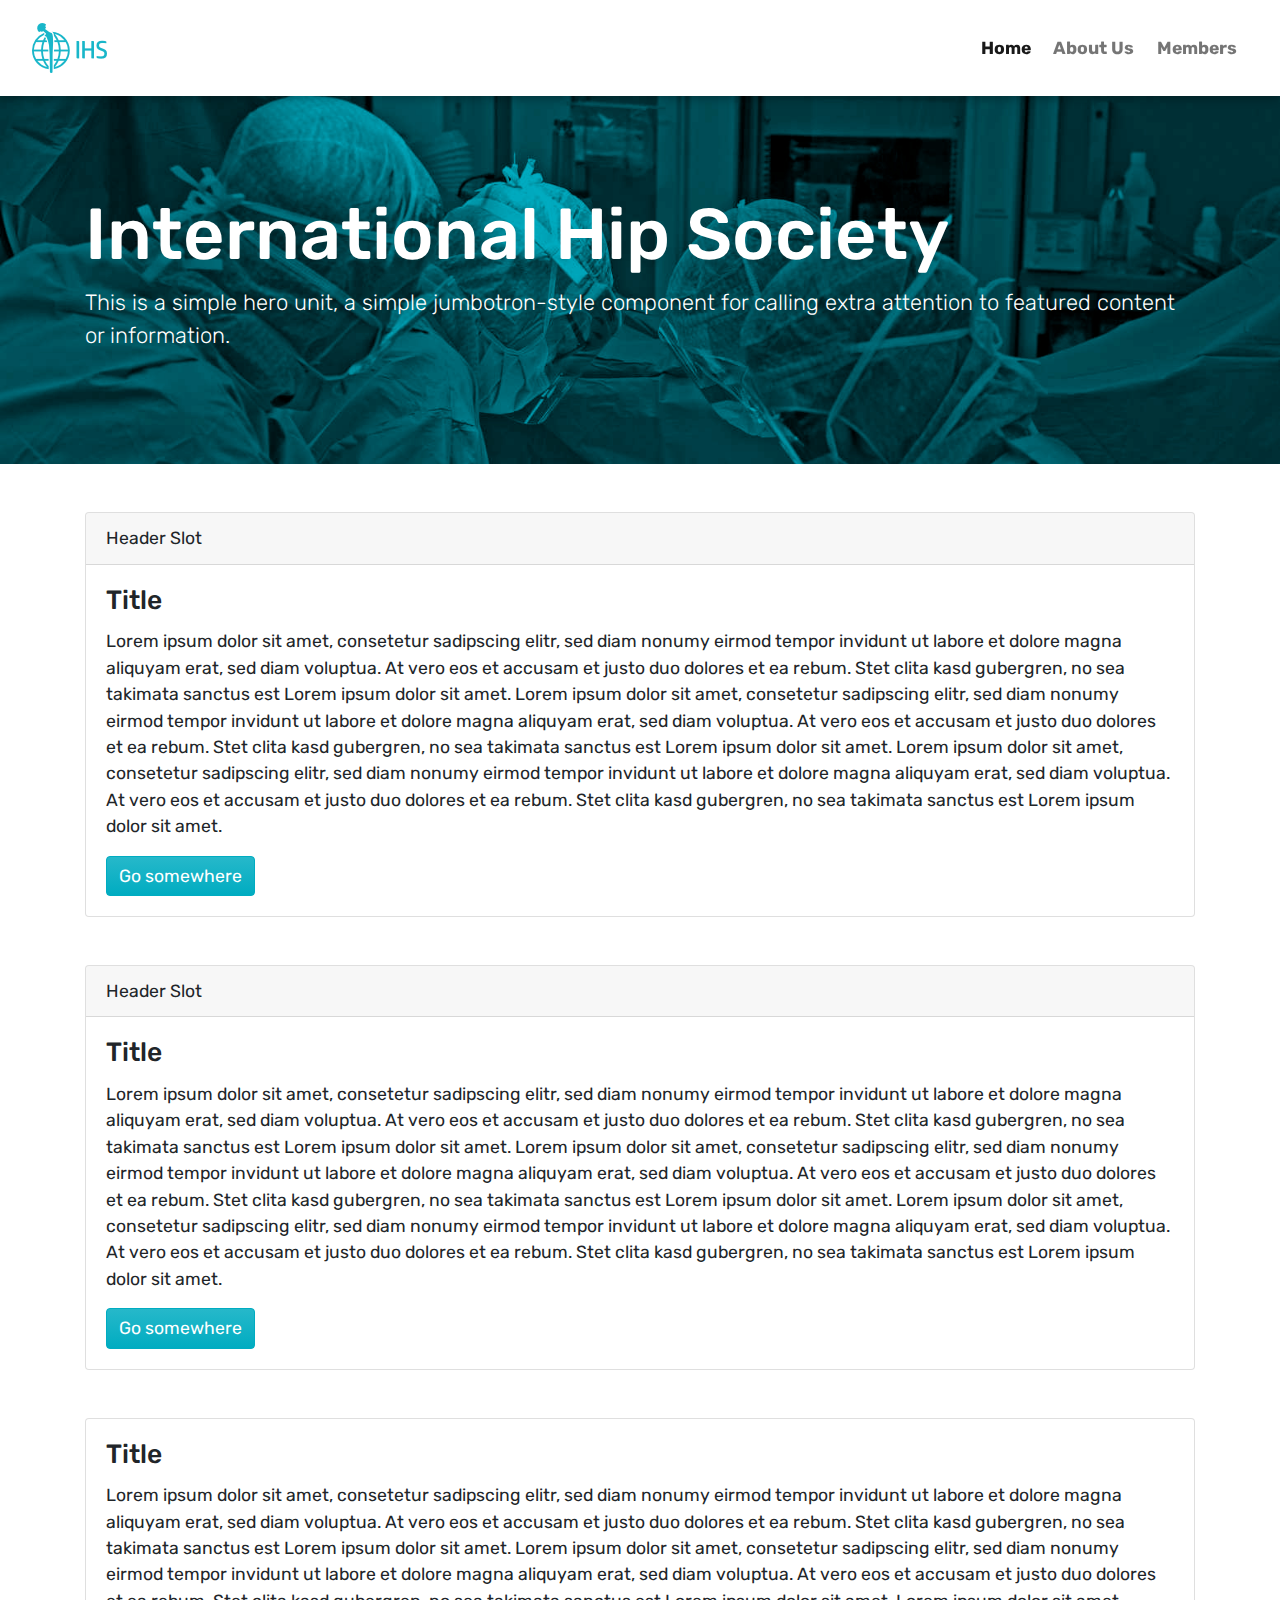
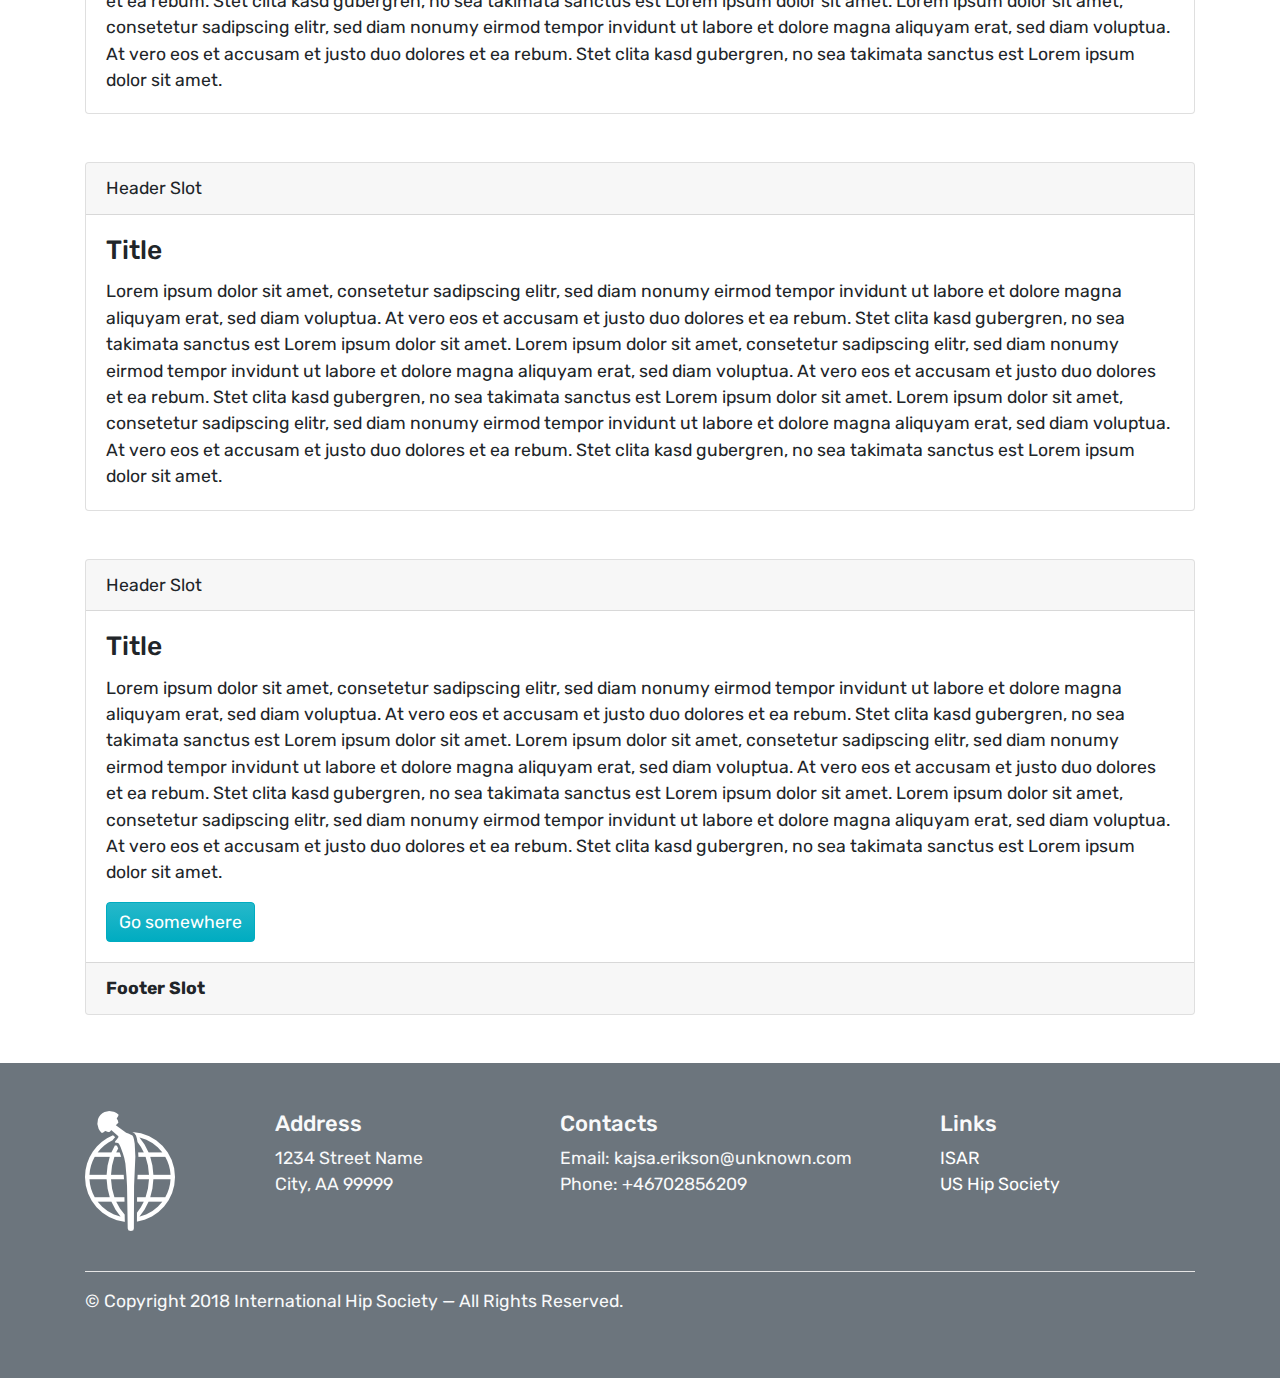
==== index.html @ e99da254 "Moved identity code at end of body" ====
<!DOCTYPE html>
<html lang="en">

<head>
	<!-- Required meta tags -->
	<meta charset="utf-8">
	<meta name="viewport" content="width=device-width, initial-scale=1, shrink-to-fit=no">
	<meta name="theme-color" content="#17727d">
	<meta name="msapplication-TileColor" content="#17727d">
	<meta http-equiv="content-type" content="text/html; charset=UTF-8">

	<title>International Hip Society</title>

	<link rel="apple-touch-icon" sizes="57x57" href="images/icons/apple-icon-57x57.png">
	<link rel="apple-touch-icon" sizes="60x60" href="images/icons/apple-icon-60x60.png">
	<link rel="apple-touch-icon" sizes="72x72" href="images/icons/apple-icon-72x72.png">
	<link rel="apple-touch-icon" sizes="76x76" href="images/icons/apple-icon-76x76.png">
	<link rel="apple-touch-icon" sizes="114x114" href="images/icons/apple-icon-114x114.png">
	<link rel="apple-touch-icon" sizes="120x120" href="images/icons/apple-icon-120x120.png">
	<link rel="apple-touch-icon" sizes="144x144" href="images/icons/apple-icon-144x144.png">
	<link rel="apple-touch-icon" sizes="152x152" href="images/icons/apple-icon-152x152.png">
	<link rel="apple-touch-icon" sizes="180x180" href="images/icons/apple-icon-180x180.png">
	<link rel="icon" type="image/png" sizes="192x192" href="images/icons/android-icon-192x192.png">
	<link rel="icon" type="image/png" sizes="32x32" href="images/icons/favicon-32x32.png">
	<link rel="icon" type="image/png" sizes="96x96" href="images/icons/favicon-96x96.png">
	<link rel="icon" type="image/png" sizes="16x16" href="images/icons/favicon-16x16.png">
	<link rel="manifest" href="manifest.json">

	<link href="https://fonts.googleapis.com/css?family=Rubik:300,300i,400,400i,500,500i,700,700i,900,900i" rel="stylesheet">
	<link type="text/css" rel="stylesheet" href="styles/bootstrap.min.css" />
	<link type="text/css" rel="stylesheet" href="styles/bootstrap-vue.min.css" />
	<link type="text/css" rel="stylesheet" href="styles/styles.css" />

	<!--<script src="scripts/polyfill.min.js"></script>-->
	<script src="scripts/html-imports.min.js"></script>

	<script src="https://identity.netlify.com/v1/netlify-identity-widget.js"></script>
	<script src="scripts/vue.min.js"></script>
	<script src="scripts/vue-router.min.js"></script>
	<script src="scripts/bootstrap-vue.min.js"></script>

	<link rel="import" href="components/home-section.html" />
	<link rel="import" href="components/about-section.html" />
	<link rel="import" href="components/member-section.html" />

</head>
<body>
	<!-- Our application root element -->
	<div id="app" v-cloak>
		<b-navbar toggleable="md" variant="white" class="fixed-top">
			<b-navbar-toggle target="nav_collapse"></b-navbar-toggle>
			<b-navbar-brand to="/home">
				<img src="images/logo-75x50.png" alt="IHS">
			</b-navbar-brand>
			<b-collapse is-nav id="nav_collapse">
				<b-navbar-nav class="ml-auto font-weight-bold">
					<b-nav-item to="/home">Home</b-nav-item>
					<!--<b-nav-item to="/education">Education</b-nav-item>-->
					<!--<b-nav-item to="/research">Research</b-nav-item>-->
					<!--<b-nav-item to="/awards">Awards</b-nav-item>-->
					<!--<b-nav-item to="/events">Events</b-nav-item>-->
					<b-nav-item to="/about">About Us</b-nav-item>
					<b-nav-item to="/members">Members</b-nav-item>
				</b-navbar-nav>
			</b-collapse>
		</b-navbar>

		<router-view></router-view>

		<b-container fluid class="text-light mt-5 py-5 bg-secondary">
			<b-container>
				<b-row>
					<b-col md="2" class="mb-4">
						<a href="/">
							<img src="images/logo-90x120.png" alt="IHS">
						</a>
					</b-col>
					<b-col md="3">
						<h5>
							Address
						</h5>
						<p>
							1234 Street Name
							<br>City, AA 99999
						</p>
					</b-col>
					<b-col md="4">
						<h5>
							Contacts
						</h5>
						<p>
							Email: kajsa.erikson@unknown.com
							<br> Phone: +46702856209
						</p>
					</b-col>
					<b-col md="3">
						<h5>
							Links
						</h5>
						<p>
							<a class="text-white" href="http://isarhome.org">ISAR</a>
							<br>
							<a class="text-white" href="http://hipsoc.org">US Hip Society</a>
						</p>
					</b-col>
					<b-col md="12">
						<hr class="bg-white">
						<p>
							© Copyright 2018 International Hip Society &mdash; All Rights Reserved.
						</p>
					</b-col>
				</b-row>
			</b-container>
		</b-container>

	</div>

	<script>
		/* global Vue VueRouter */
		window.addEventListener('HTMLImportsLoaded', function() { // IE11 polyfill through webcomponents.org.
			window.app = new Vue({
				el: "#app",
				router: new VueRouter({
					routes: [{
						path: '/',
						redirect: '/home'
					}, {
						path: '/home',
						component: Vue.component('home-section')
					}, {
						path: '/members',
						component: Vue.component('member-section')
					}, {
						path: '/about',
						component: Vue.component('about-section')
					}]
				})
			});
		});
	</script>


	<script>
		if (window.netlifyIdentity) {
			window.netlifyIdentity.on("init", function(user) {
				if (!user) {
					window.netlifyIdentity.on("login", function() {
						document.location.href = "/admin/";
					});
				}
			});
		}
	</script>

</body>

</html>
---- styles/styles.css ----
html {
	margin-top: 96px;
}

.jumbotron {
	background-image: url(../images/operating-room.jpg);
	background-size: cover;
	background-color: #17727d;
	padding: 6rem 2rem;
}

.jumbotron .display-3 {
	font-weight: 500;
}

.navbar {
	min-height: 96px;
	opacity: 0.9;
	box-shadow: 0 0px 12px 0 rgba(0, 0, 0, 0.14), 0 0 0 0 rgba(0, 0, 0, 0.12), 0px 0px 12px 0px rgba(0, 0, 0, 0.4);
}

@media (max-width: 768px) {

	html {
		margin-top: 76px;
	}

	.jumbotron .display-3 {
		font-size: 2.5rem;
	}

	.navbar {
		padding: 0.5rem 2rem;
		min-height: inherit;
	}
}

[v-cloak] {
	display: none;
}
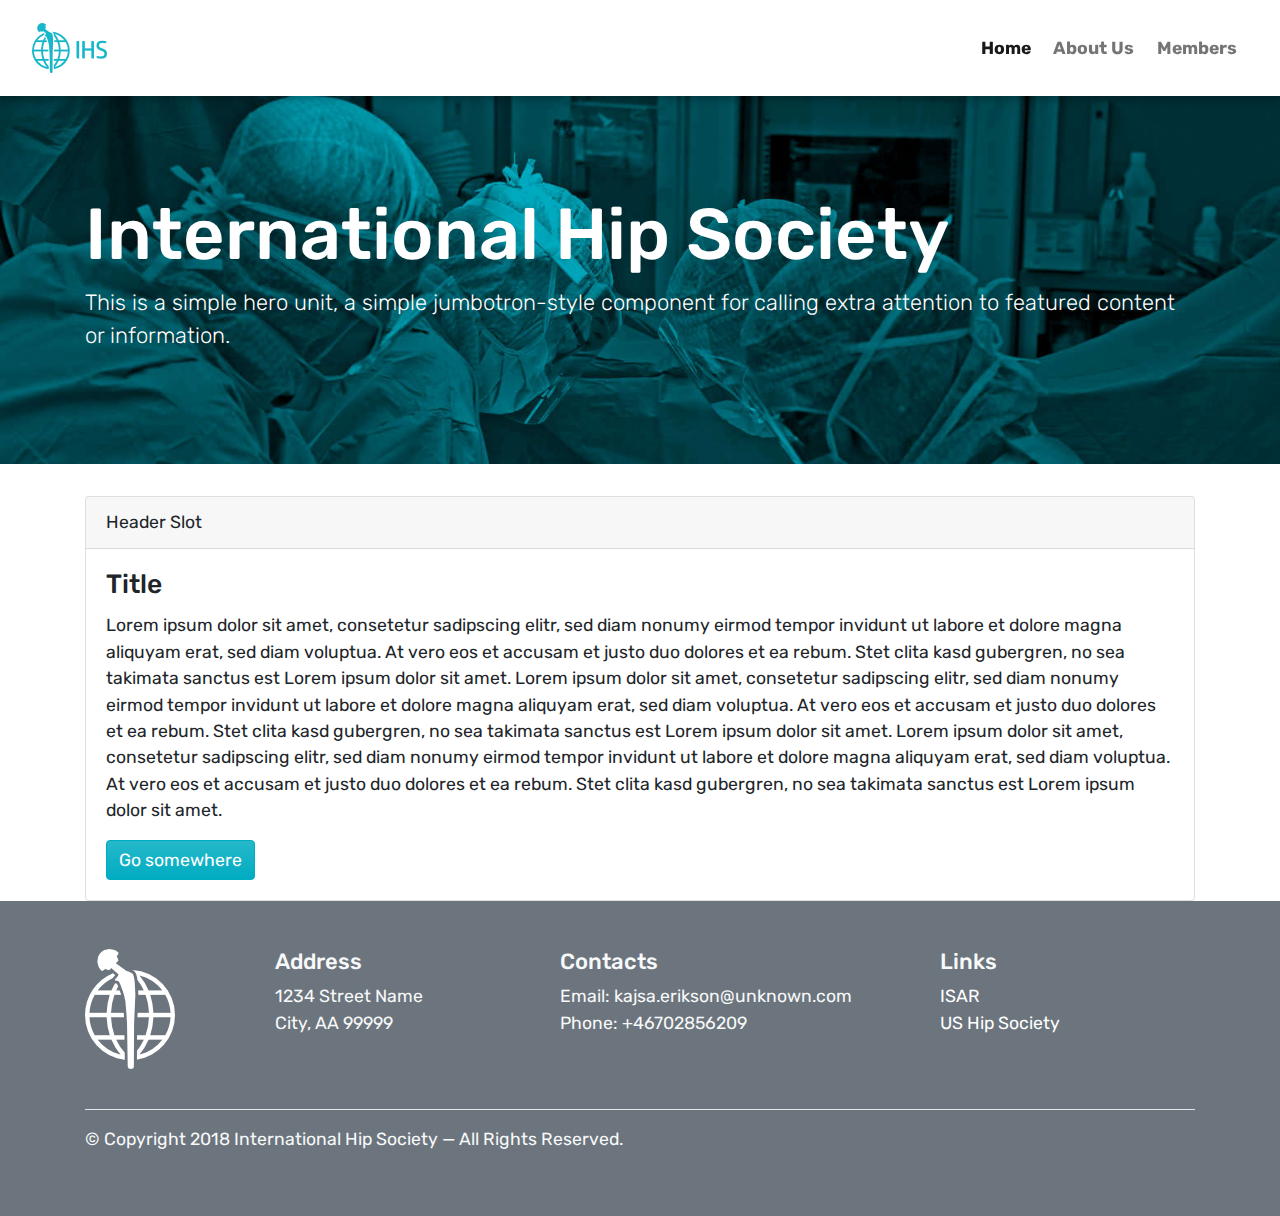
==== commit f802ef51: "Several additions and changes" ====
--- a/index.html
+++ b/index.html
@@ -27,6 +27,7 @@
 	<link rel="manifest" href="manifest.json">
 
 	<link href="https://fonts.googleapis.com/css?family=Rubik:300,300i,400,400i,500,500i,700,700i,900,900i" rel="stylesheet">
+	<!--<link href="https://cdn.quilljs.com/1.3.6/quill.snow.css" rel="stylesheet">-->
 	<link type="text/css" rel="stylesheet" href="styles/bootstrap.min.css" />
 	<link type="text/css" rel="stylesheet" href="styles/bootstrap-vue.min.css" />
 	<link type="text/css" rel="stylesheet" href="styles/styles.css" />
@@ -34,16 +35,17 @@
 	<!--<script src="scripts/polyfill.min.js"></script>-->
 	<script src="scripts/html-imports.min.js"></script>
 
-	<script src="https://identity.netlify.com/v1/netlify-identity-widget.js"></script>
 	<script src="scripts/vue.min.js"></script>
 	<script src="scripts/vue-router.min.js"></script>
 	<script src="scripts/bootstrap-vue.min.js"></script>
+	<!--<script src="https://cdn.quilljs.com/1.3.6/quill.js"></script>-->
 
 	<link rel="import" href="components/home-section.html" />
 	<link rel="import" href="components/about-section.html" />
 	<link rel="import" href="components/member-section.html" />
 
 </head>
+
 <body>
 	<!-- Our application root element -->
 	<div id="app" v-cloak>
@@ -65,9 +67,9 @@
 			</b-collapse>
 		</b-navbar>
 
-		<router-view></router-view>
+		<router-view class="content"></router-view>
 
-		<b-container fluid class="text-light mt-5 py-5 bg-secondary">
+		<b-container fluid class="text-light py-5 bg-secondary">
 			<b-container>
 				<b-row>
 					<b-col md="2" class="mb-4">
@@ -116,7 +118,7 @@
 	</div>
 
 	<script>
-		/* global Vue VueRouter */
+		/* global Vue VueRouter Quill */
 		window.addEventListener('HTMLImportsLoaded', function() { // IE11 polyfill through webcomponents.org.
 			window.app = new Vue({
 				el: "#app",
@@ -133,23 +135,19 @@
 					}, {
 						path: '/about',
 						component: Vue.component('about-section')
-					}]
+					}],
+					scrollBehavior: function() {
+						return {
+							x: 0,
+							y: 0
+						};
+					}
 				})
 			});
+			// new Quill('#editor', {
+			// 	theme: 'snow'
+			// });
 		});
-	</script>
-
-
-	<script>
-		if (window.netlifyIdentity) {
-			window.netlifyIdentity.on("init", function(user) {
-				if (!user) {
-					window.netlifyIdentity.on("login", function() {
-						document.location.href = "/admin/";
-					});
-				}
-			});
-		}
 	</script>
 
 </body>
--- a/styles/styles.css
+++ b/styles/styles.css
@@ -1,5 +1,13 @@
 html {
 	margin-top: 96px;
+}
+
+.content {
+	min-height: 70vh;
+}
+
+.content-wrap {
+	padding: 3rem 0rem;
 }
 
 .jumbotron {
@@ -20,15 +28,15 @@
 }
 
 @media (max-width: 768px) {
-
 	html {
 		margin-top: 76px;
 	}
-
+	.content-wrap {
+		padding: 1.5rem 0rem;
+	}
 	.jumbotron .display-3 {
 		font-size: 2.5rem;
 	}
-
 	.navbar {
 		padding: 0.5rem 2rem;
 		min-height: inherit;
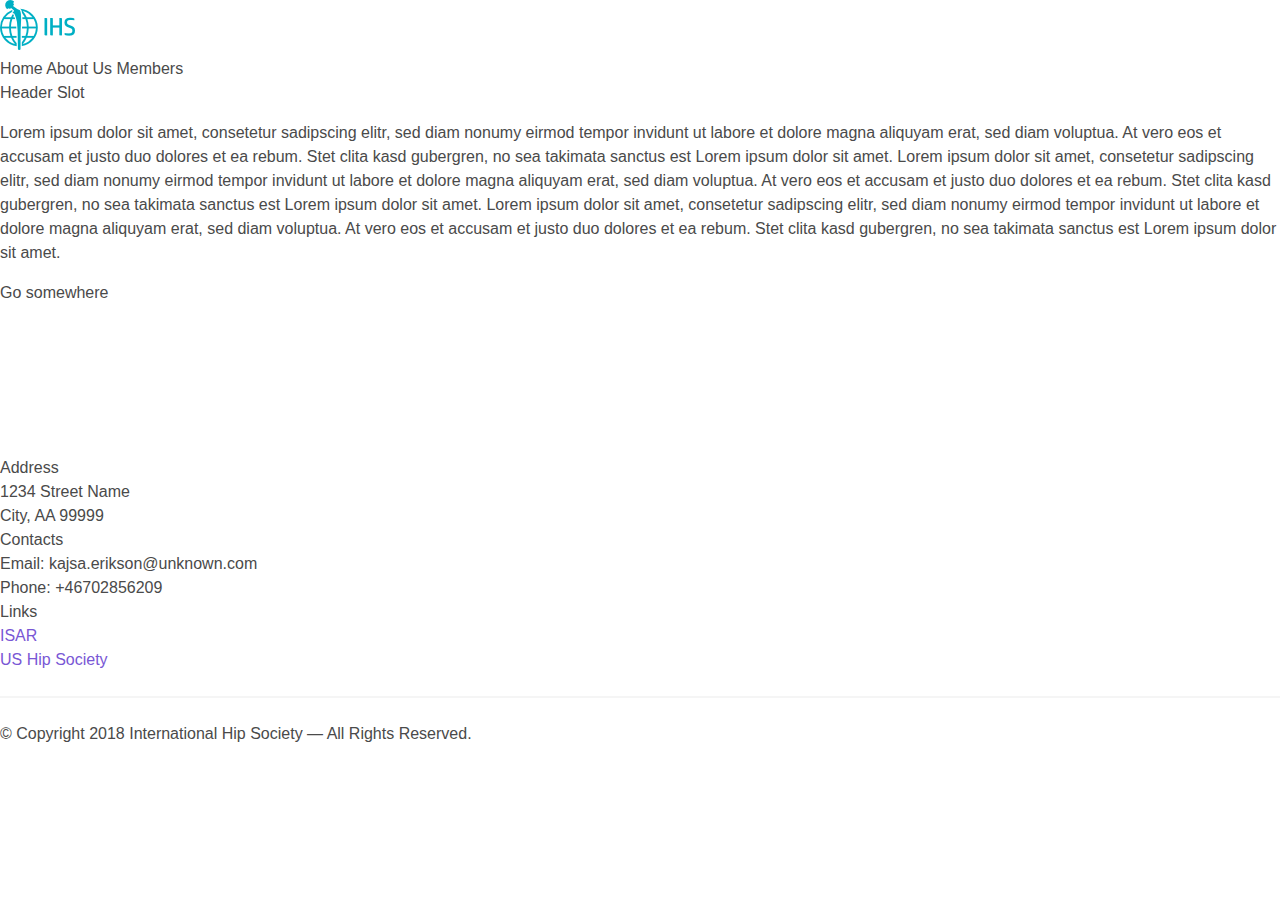
==== commit 8c2d3fe2: "Switch to Buefy" ====
--- a/index.html
+++ b/index.html
@@ -28,16 +28,15 @@
 
 	<link href="https://fonts.googleapis.com/css?family=Rubik:300,300i,400,400i,500,500i,700,700i,900,900i" rel="stylesheet">
 	<!--<link href="https://cdn.quilljs.com/1.3.6/quill.snow.css" rel="stylesheet">-->
-	<link type="text/css" rel="stylesheet" href="styles/bootstrap.min.css" />
-	<link type="text/css" rel="stylesheet" href="styles/bootstrap-vue.min.css" />
+	<link type="text/css" rel="stylesheet" href="styles/buefy.min.css" />
 	<link type="text/css" rel="stylesheet" href="styles/styles.css" />
 
 	<!--<script src="scripts/polyfill.min.js"></script>-->
 	<script src="scripts/html-imports.min.js"></script>
 
 	<script src="scripts/vue.min.js"></script>
+	<script src="scripts/buefy.min.js"></script>
 	<script src="scripts/vue-router.min.js"></script>
-	<script src="scripts/bootstrap-vue.min.js"></script>
 	<!--<script src="https://cdn.quilljs.com/1.3.6/quill.js"></script>-->
 
 	<link rel="import" href="components/home-section.html" />
@@ -118,8 +117,9 @@
 	</div>
 
 	<script>
-		/* global Vue VueRouter Quill */
+		/* global Vue VueRouter Buefy Quill */
 		window.addEventListener('HTMLImportsLoaded', function() { // IE11 polyfill through webcomponents.org.
+			Vue.use(Buefy.default);
 			window.app = new Vue({
 				el: "#app",
 				router: new VueRouter({
--- a/styles/buefy.min.css
+++ b/styles/buefy.min.css
@@ -0,0 +1,3 @@
+/*! bulma.io v0.7.1 | MIT License | github.com/jgthms/bulma */@keyframes a{0%{transform:rotate(0deg)}to{transform:rotate(359deg)}}.b-checkbox.checkbox,.b-radio.radio,.breadcrumb,.button,.delete,.file,.icon,.is-unselectable,.modal-close,.pagination-ellipsis,.pagination-link,.pagination-next,.pagination-previous,.switch,.tabs{-webkit-touch-callout:none;-webkit-user-select:none;-moz-user-select:none;-ms-user-select:none;user-select:none}.navbar-link:after,.select:not(.is-multiple):not(.is-loading):after{border:3px solid transparent;border-radius:2px;border-right:0;border-top:0;content:" ";display:block;height:.625em;margin-top:-.4375em;pointer-events:none;position:absolute;top:50%;transform:rotate(-45deg);transform-origin:center;width:.625em}.block:not(:last-child),.box:not(:last-child),.breadcrumb:not(:last-child),.content:not(:last-child),.highlight:not(:last-child),.level:not(:last-child),.message:not(:last-child),.notification:not(:last-child),.progress:not(:last-child),.subtitle:not(:last-child),.table-container:not(:last-child),.table:not(:last-child),.tabs:not(:last-child),.title:not(:last-child){margin-bottom:1.5rem}.delete,.modal-close{-moz-appearance:none;-webkit-appearance:none;background-color:hsla(0,0%,4%,.2);border:none;border-radius:290486px;cursor:pointer;display:inline-block;-ms-flex-positive:0;flex-grow:0;-ms-flex-negative:0;flex-shrink:0;font-size:0;height:20px;max-height:20px;max-width:20px;min-height:20px;min-width:20px;outline:none;position:relative;vertical-align:top;width:20px}.delete:after,.delete:before,.modal-close:after,.modal-close:before{background-color:#fff;content:"";display:block;left:50%;position:absolute;top:50%;transform:translateX(-50%) translateY(-50%) rotate(45deg);transform-origin:center center}.delete:before,.modal-close:before{height:2px;width:50%}.delete:after,.modal-close:after{height:50%;width:2px}.delete:focus,.delete:hover,.modal-close:focus,.modal-close:hover{background-color:hsla(0,0%,4%,.3)}.delete:active,.modal-close:active{background-color:hsla(0,0%,4%,.4)}.is-small.delete,.is-small.modal-close{height:16px;max-height:16px;max-width:16px;min-height:16px;min-width:16px;width:16px}.is-medium.delete,.is-medium.modal-close{height:24px;max-height:24px;max-width:24px;min-height:24px;min-width:24px;width:24px}.is-large.delete,.is-large.modal-close{height:32px;max-height:32px;max-width:32px;min-height:32px;min-width:32px;width:32px}.b-table.is-loading:after,.button.is-loading:after,.control.is-loading:after,.loader,.loading-overlay .loading-icon:after,.select.is-loading:after,.upload .upload-draggable.is-loading:after{animation:a .5s infinite linear;border:2px solid #dbdbdb;border-radius:290486px;border-right-color:transparent;border-top-color:transparent;content:"";display:block;height:1em;position:relative;width:1em}.dropdown .background,.hero-video,.image.is-1by1 img,.image.is-1by2 img,.image.is-1by3 img,.image.is-2by1 img,.image.is-2by3 img,.image.is-3by1 img,.image.is-3by2 img,.image.is-3by4 img,.image.is-3by5 img,.image.is-4by3 img,.image.is-4by5 img,.image.is-5by3 img,.image.is-5by4 img,.image.is-9by16 img,.image.is-16by9 img,.image.is-square img,.is-overlay,.loading-overlay,.loading-overlay .loading-background,.modal,.modal-background{bottom:0;left:0;position:absolute;right:0;top:0}.button,.file-cta,.file-name,.input,.pagination-ellipsis,.pagination-link,.pagination-next,.pagination-previous,.select select,.taginput .taginput-container.is-focusable,.textarea{-moz-appearance:none;-webkit-appearance:none;-ms-flex-align:center;align-items:center;border:1px solid transparent;border-radius:4px;box-shadow:none;display:-ms-inline-flexbox;display:inline-flex;font-size:1rem;height:2.25em;-ms-flex-pack:start;justify-content:flex-start;line-height:1.5;padding:calc(.375em - 1px) calc(.625em - 1px);position:relative;vertical-align:top}.button:active,.button:focus,.file-cta:active,.file-cta:focus,.file-name:active,.file-name:focus,.input:active,.input:focus,.is-active.button,.is-active.file-cta,.is-active.file-name,.is-active.input,.is-active.pagination-ellipsis,.is-active.pagination-link,.is-active.pagination-next,.is-active.pagination-previous,.is-active.textarea,.is-focused.button,.is-focused.file-cta,.is-focused.file-name,.is-focused.input,.is-focused.pagination-ellipsis,.is-focused.pagination-link,.is-focused.pagination-next,.is-focused.pagination-previous,.is-focused.textarea,.pagination-ellipsis:active,.pagination-ellipsis:focus,.pagination-link:active,.pagination-link:focus,.pagination-next:active,.pagination-next:focus,.pagination-previous:active,.pagination-previous:focus,.select select.is-active,.select select.is-focused,.select select:active,.select select:focus,.taginput .is-active.taginput-container.is-focusable,.taginput .is-focused.taginput-container.is-focusable,.taginput .taginput-container.is-focusable:active,.taginput .taginput-container.is-focusable:focus,.textarea:active,.textarea:focus{outline:none}.select select[disabled],.taginput [disabled].taginput-container.is-focusable,[disabled].button,[disabled].file-cta,[disabled].file-name,[disabled].input,[disabled].pagination-ellipsis,[disabled].pagination-link,[disabled].pagination-next,[disabled].pagination-previous,[disabled].textarea{cursor:not-allowed}
+
+/*! minireset.css v0.0.3 | MIT License | github.com/jgthms/minireset.css */blockquote,body,dd,dl,dt,fieldset,figure,h1,h2,h3,h4,h5,h6,hr,html,iframe,legend,li,ol,p,pre,textarea,ul{margin:0;padding:0}h1,h2,h3,h4,h5,h6{font-size:100%;font-weight:400}ul{list-style:none}button,input,select,textarea{margin:0}html{box-sizing:border-box}*,:after,:before{box-sizing:inherit}audio,img,video{height:auto;max-width:100%}iframe{border:0}table{border-collapse:collapse;border-spacing:0}td,th{padding:0;text-align:left}html{background-color:#fff;font-size:16px;-moz-osx-font-smoothing:grayscale;-webkit-font-smoothing:antialiased;min-width:300px;overflow-x:hidden;overflow-y:scroll;text-rendering:optimizeLegibility;-webkit-text-size-adjust:100%;-ms-text-size-adjust:100%;text-size-adjust:100%}article,aside,figure,footer,header,hgroup,section{display:block}body,button,input,select,textarea{font-family:BlinkMacSystemFont,-apple-system,Segoe UI,Roboto,Oxygen,Ubuntu,Cantarell,Fira Sans,Droid Sans,Helvetica Neue,Helvetica,Arial,sans-serif}code,pre{-moz-osx-font-smoothing:auto;-webkit-font-smoothing:auto;font-family:monospace}body{color:#4a4a4a;font-size:1rem;font-weight:400;line-height:1.5}a{color:#7957d5;cursor:pointer;text-decoration:none}a strong{color:currentColor}a:hover{color:#363636}code{color:#ff3860;font-size:.875em;font-weight:400;padding:.25em .5em}code,hr{background-color:#f5f5f5}hr{border:none;display:block;height:2px;margin:1.5rem 0}img{height:auto;max-width:100%}input[type=checkbox],input[type=radio]{vertical-align:baseline}small{font-size:.875em}span{font-style:inherit;font-weight:inherit}strong{color:#363636;font-weight:700}pre{-webkit-overflow-scrolling:touch;background-color:#f5f5f5;color:#4a4a4a;font-size:.875em;overflow-x:auto;padding:1.25rem 1.5rem;white-space:pre;word-wrap:normal}pre code{background-color:transparent;color:currentColor;font-size:1em;padding:0}table td,table th{text-align:left;vertical-align:top}table th{color:#363636}.is-clearfix:after{clear:both;content:" ";display:table}.is-pulled-left{float:left!important}.is-pulled-right{float:right!important}.is-clipped{overflow:hidden!important}.is-size-1{font-size:3rem!important}.is-size-2{font-size:2.5rem!important}.is-size-3{font-size:2rem!important}.is-size-4{font-size:1.5rem!important}.is-size-5{font-size:1.25rem!important}.is-size-6{font-size:1rem!important}.is-size-7{font-size:.75rem!important}@media screen and (max-width:768px){.is-size-1-mobile{font-size:3rem!important}.is-size-2-mobile{font-size:2.5rem!important}.is-size-3-mobile{font-size:2rem!important}.is-size-4-mobile{font-size:1.5rem!important}.is-size-5-mobile{font-size:1.25rem!important}.is-size-6-mobile{font-size:1rem!important}.is-size-7-mobile{font-size:.75rem!important}}@media print,screen and (min-width:769px){.is-size-1-tablet{font-size:3rem!important}.is-size-2-tablet{font-size:2.5rem!important}.is-size-3-tablet{font-size:2rem!important}.is-size-4-tablet{font-size:1.5rem!important}.is-size-5-tablet{font-size:1.25rem!important}.is-size-6-tablet{font-size:1rem!important}.is-size-7-tablet{font-size:.75rem!important}}@media screen and (max-width:1087px){.is-size-1-touch{font-size:3rem!important}.is-size-2-touch{font-size:2.5rem!important}.is-size-3-touch{font-size:2rem!important}.is-size-4-touch{font-size:1.5rem!important}.is-size-5-touch{font-size:1.25rem!important}.is-size-6-touch{font-size:1rem!important}.is-size-7-touch{font-size:.75rem!important}}@media screen and (min-width:1088px){.is-size-1-desktop{font-size:3rem!important}.is-size-2-desktop{font-size:2.5rem!important}.is-size-3-desktop{font-size:2rem!important}.is-size-4-desktop{font-size:1.5rem!important}.is-size-5-desktop{font-size:1.25rem!important}.is-size-6-desktop{font-size:1rem!important}.is-size-7-desktop{font-size:.75rem!important}}@media screen and (min-width:1280px){.is-size-1-widescreen{font-size:3rem!important}.is-size-2-widescreen{font-size:2.5rem!important}.is-size-3-widescreen{font-size:2rem!important}.is-size-4-widescreen{font-size:1.5rem!important}.is-size-5-widescreen{font-size:1.25rem!important}.is-size-6-widescreen{font-size:1rem!important}.is-size-7-widescreen{font-size:.75rem!important}}@media screen and (min-width:1472px){.is-size-1-fullhd{font-size:3rem!important}.is-size-2-fullhd{font-size:2.5rem!important}.is-size-3-fullhd{font-size:2rem!important}.is-size-4-fullhd{font-size:1.5rem!important}.is-size-5-fullhd{font-size:1.25rem!important}.is-size-6-fullhd{font-size:1rem!important}.is-size-7-fullhd{font-size:.75rem!important}}.has-text-centered{text-align:center!important}.has-text-justified{text-align:justify!important}.has-text-left{text-align:left!important}.has-text-right{text-align:right!important}@media screen and (max-width:768px){.has-text-centered-mobile{text-align:center!important}}@media print,screen and (min-width:769px){.has-text-centered-tablet{text-align:center!important}}@media screen and (min-width:769px) and (max-width:1087px){.has-text-centered-tablet-only{text-align:center!important}}@media screen and (max-width:1087px){.has-text-centered-touch{text-align:center!important}}@media screen and (min-width:1088px){.has-text-centered-desktop{text-align:center!important}}@media screen and (min-width:1088px) and (max-width:1279px){.has-text-centered-desktop-only{text-align:center!important}}@media screen and (min-width:1280px){.has-text-centered-widescreen{text-align:center!important}}@media screen and (min-width:1280px) and (max-width:1471px){.has-text-centered-widescreen-only{text-align:center!important}}@media screen and (min-width:1472px){.has-text-centered-fullhd{text-align:center!important}}@media screen and (max-width:768px){.has-text-justified-mobile{text-align:justify!important}}@media print,screen and (min-width:769px){.has-text-justified-tablet{text-align:justify!important}}@media screen and (min-width:769px) and (max-width:1087px){.has-text-justified-tablet-only{text-align:justify!important}}@media screen and (max-width:1087px){.has-text-justified-touch{text-align:justify!important}}@media screen and (min-width:1088px){.has-text-justified-desktop{text-align:justify!important}}@media screen and (min-width:1088px) and (max-width:1279px){.has-text-justified-desktop-only{text-align:justify!important}}@media screen and (min-width:1280px){.has-text-justified-widescreen{text-align:justify!important}}@media screen and (min-width:1280px) and (max-width:1471px){.has-text-justified-widescreen-only{text-align:justify!important}}@media screen and (min-width:1472px){.has-text-justified-fullhd{text-align:justify!important}}@media screen and (max-width:768px){.has-text-left-mobile{text-align:left!important}}@media print,screen and (min-width:769px){.has-text-left-tablet{text-align:left!important}}@media screen and (min-width:769px) and (max-width:1087px){.has-text-left-tablet-only{text-align:left!important}}@media screen and (max-width:1087px){.has-text-left-touch{text-align:left!important}}@media screen and (min-width:1088px){.has-text-left-desktop{text-align:left!important}}@media screen and (min-width:1088px) and (max-width:1279px){.has-text-left-desktop-only{text-align:left!important}}@media screen and (min-width:1280px){.has-text-left-widescreen{text-align:left!important}}@media screen and (min-width:1280px) and (max-width:1471px){.has-text-left-widescreen-only{text-align:left!important}}@media screen and (min-width:1472px){.has-text-left-fullhd{text-align:left!important}}@media screen and (max-width:768px){.has-text-right-mobile{text-align:right!important}}@media print,screen and (min-width:769px){.has-text-right-tablet{text-align:right!important}}@media screen and (min-width:769px) and (max-width:1087px){.has-text-right-tablet-only{text-align:right!important}}@media screen and (max-width:1087px){.has-text-right-touch{text-align:right!important}}@media screen and (min-width:1088px){.has-text-right-desktop{text-align:right!important}}@media screen and (min-width:1088px) and (max-width:1279px){.has-text-right-desktop-only{text-align:right!important}}@media screen and (min-width:1280px){.has-text-right-widescreen{text-align:right!important}}@media screen and (min-width:1280px) and (max-width:1471px){.has-text-right-widescreen-only{text-align:right!important}}@media screen and (min-width:1472px){.has-text-right-fullhd{text-align:right!important}}.is-capitalized{text-transform:capitalize!important}.is-lowercase{text-transform:lowercase!important}.is-uppercase{text-transform:uppercase!important}.is-italic{font-style:italic!important}.has-text-white{color:#fff!important}a.has-text-white:focus,a.has-text-white:hover{color:#e6e6e6!important}.has-background-white{background-color:#fff!important}.has-text-black{color:#0a0a0a!important}a.has-text-black:focus,a.has-text-black:hover{color:#000!important}.has-background-black{background-color:#0a0a0a!important}.has-text-light{color:#f5f5f5!important}a.has-text-light:focus,a.has-text-light:hover{color:#dbdbdb!important}.has-background-light{background-color:#f5f5f5!important}.has-text-dark{color:#363636!important}a.has-text-dark:focus,a.has-text-dark:hover{color:#1c1c1c!important}.has-background-dark{background-color:#363636!important}.has-text-primary{color:#7957d5!important}a.has-text-primary:focus,a.has-text-primary:hover{color:#5a32c7!important}.has-background-primary{background-color:#7957d5!important}.has-text-link{color:#7957d5!important}a.has-text-link:focus,a.has-text-link:hover{color:#5a32c7!important}.has-background-link{background-color:#7957d5!important}.has-text-info{color:#167df0!important}a.has-text-info:focus,a.has-text-info:hover{color:#0d64c6!important}.has-background-info{background-color:#167df0!important}.has-text-success{color:#23d160!important}a.has-text-success:focus,a.has-text-success:hover{color:#1ca64c!important}.has-background-success{background-color:#23d160!important}.has-text-warning{color:#ffdd57!important}a.has-text-warning:focus,a.has-text-warning:hover{color:#ffd324!important}.has-background-warning{background-color:#ffdd57!important}.has-text-danger{color:#ff3860!important}a.has-text-danger:focus,a.has-text-danger:hover{color:#ff0537!important}.has-background-danger{background-color:#ff3860!important}.has-text-black-bis{color:#121212!important}.has-background-black-bis{background-color:#121212!important}.has-text-black-ter{color:#242424!important}.has-background-black-ter{background-color:#242424!important}.has-text-grey-darker{color:#363636!important}.has-background-grey-darker{background-color:#363636!important}.has-text-grey-dark{color:#4a4a4a!important}.has-background-grey-dark{background-color:#4a4a4a!important}.has-text-grey{color:#7a7a7a!important}.has-background-grey{background-color:#7a7a7a!important}.has-text-grey-light{color:#b5b5b5!important}.has-background-grey-light{background-color:#b5b5b5!important}.has-text-grey-lighter{color:#dbdbdb!important}.has-background-grey-lighter{background-color:#dbdbdb!important}.has-text-white-ter{color:#f5f5f5!important}.has-background-white-ter{background-color:#f5f5f5!important}.has-text-white-bis{color:#fafafa!important}.has-background-white-bis{background-color:#fafafa!important}.has-text-weight-light{font-weight:300!important}.has-text-weight-normal{font-weight:400!important}.has-text-weight-semibold{font-weight:600!important}.has-text-weight-bold{font-weight:700!important}.is-block{display:block!important}@media screen and (max-width:768px){.is-block-mobile{display:block!important}}@media print,screen and (min-width:769px){.is-block-tablet{display:block!important}}@media screen and (min-width:769px) and (max-width:1087px){.is-block-tablet-only{display:block!important}}@media screen and (max-width:1087px){.is-block-touch{display:block!important}}@media screen and (min-width:1088px){.is-block-desktop{display:block!important}}@media screen and (min-width:1088px) and (max-width:1279px){.is-block-desktop-only{display:block!important}}@media screen and (min-width:1280px){.is-block-widescreen{display:block!important}}@media screen and (min-width:1280px) and (max-width:1471px){.is-block-widescreen-only{display:block!important}}@media screen and (min-width:1472px){.is-block-fullhd{display:block!important}}.is-flex{display:-ms-flexbox!important;display:flex!important}@media screen and (max-width:768px){.is-flex-mobile{display:-ms-flexbox!important;display:flex!important}}@media print,screen and (min-width:769px){.is-flex-tablet{display:-ms-flexbox!important;display:flex!important}}@media screen and (min-width:769px) and (max-width:1087px){.is-flex-tablet-only{display:-ms-flexbox!important;display:flex!important}}@media screen and (max-width:1087px){.is-flex-touch{display:-ms-flexbox!important;display:flex!important}}@media screen and (min-width:1088px){.is-flex-desktop{display:-ms-flexbox!important;display:flex!important}}@media screen and (min-width:1088px) and (max-width:1279px){.is-flex-desktop-only{display:-ms-flexbox!important;display:flex!important}}@media screen and (min-width:1280px){.is-flex-widescreen{display:-ms-flexbox!important;display:flex!important}}@media screen and (min-width:1280px) and (max-width:1471px){.is-flex-widescreen-only{display:-ms-flexbox!important;display:flex!important}}@media screen and (min-width:1472px){.is-flex-fullhd{display:-ms-flexbox!important;display:flex!important}}.is-inline{display:inline!important}@media screen and (max-width:768px){.is-inline-mobile{display:inline!important}}@media print,screen and (min-width:769px){.is-inline-tablet{display:inline!important}}@media screen and (min-width:769px) and (max-width:1087px){.is-inline-tablet-only{display:inline!important}}@media screen and (max-width:1087px){.is-inline-touch{display:inline!important}}@media screen and (min-width:1088px){.is-inline-desktop{display:inline!important}}@media screen and (min-width:1088px) and (max-width:1279px){.is-inline-desktop-only{display:inline!important}}@media screen and (min-width:1280px){.is-inline-widescreen{display:inline!important}}@media screen and (min-width:1280px) and (max-width:1471px){.is-inline-widescreen-only{display:inline!important}}@media screen and (min-width:1472px){.is-inline-fullhd{display:inline!important}}.is-inline-block{display:inline-block!important}@media screen and (max-width:768px){.is-inline-block-mobile{display:inline-block!important}}@media print,screen and (min-width:769px){.is-inline-block-tablet{display:inline-block!important}}@media screen and (min-width:769px) and (max-width:1087px){.is-inline-block-tablet-only{display:inline-block!important}}@media screen and (max-width:1087px){.is-inline-block-touch{display:inline-block!important}}@media screen and (min-width:1088px){.is-inline-block-desktop{display:inline-block!important}}@media screen and (min-width:1088px) and (max-width:1279px){.is-inline-block-desktop-only{display:inline-block!important}}@media screen and (min-width:1280px){.is-inline-block-widescreen{display:inline-block!important}}@media screen and (min-width:1280px) and (max-width:1471px){.is-inline-block-widescreen-only{display:inline-block!important}}@media screen and (min-width:1472px){.is-inline-block-fullhd{display:inline-block!important}}.is-inline-flex{display:-ms-inline-flexbox!important;display:inline-flex!important}@media screen and (max-width:768px){.is-inline-flex-mobile{display:-ms-inline-flexbox!important;display:inline-flex!important}}@media print,screen and (min-width:769px){.is-inline-flex-tablet{display:-ms-inline-flexbox!important;display:inline-flex!important}}@media screen and (min-width:769px) and (max-width:1087px){.is-inline-flex-tablet-only{display:-ms-inline-flexbox!important;display:inline-flex!important}}@media screen and (max-width:1087px){.is-inline-flex-touch{display:-ms-inline-flexbox!important;display:inline-flex!important}}@media screen and (min-width:1088px){.is-inline-flex-desktop{display:-ms-inline-flexbox!important;display:inline-flex!important}}@media screen and (min-width:1088px) and (max-width:1279px){.is-inline-flex-desktop-only{display:-ms-inline-flexbox!important;display:inline-flex!important}}@media screen and (min-width:1280px){.is-inline-flex-widescreen{display:-ms-inline-flexbox!important;display:inline-flex!important}}@media screen and (min-width:1280px) and (max-width:1471px){.is-inline-flex-widescreen-only{display:-ms-inline-flexbox!important;display:inline-flex!important}}@media screen and (min-width:1472px){.is-inline-flex-fullhd{display:-ms-inline-flexbox!important;display:inline-flex!important}}.is-hidden{display:none!important}@media screen and (max-width:768px){.is-hidden-mobile{display:none!important}}@media print,screen and (min-width:769px){.is-hidden-tablet{display:none!important}}@media screen and (min-width:769px) and (max-width:1087px){.is-hidden-tablet-only{display:none!important}}@media screen and (max-width:1087px){.is-hidden-touch{display:none!important}}@media screen and (min-width:1088px){.is-hidden-desktop{display:none!important}}@media screen and (min-width:1088px) and (max-width:1279px){.is-hidden-desktop-only{display:none!important}}@media screen and (min-width:1280px){.is-hidden-widescreen{display:none!important}}@media screen and (min-width:1280px) and (max-width:1471px){.is-hidden-widescreen-only{display:none!important}}@media screen and (min-width:1472px){.is-hidden-fullhd{display:none!important}}.is-invisible{visibility:hidden!important}@media screen and (max-width:768px){.is-invisible-mobile{visibility:hidden!important}}@media print,screen and (min-width:769px){.is-invisible-tablet{visibility:hidden!important}}@media screen and (min-width:769px) and (max-width:1087px){.is-invisible-tablet-only{visibility:hidden!important}}@media screen and (max-width:1087px){.is-invisible-touch{visibility:hidden!important}}@media screen and (min-width:1088px){.is-invisible-desktop{visibility:hidden!important}}@media screen and (min-width:1088px) and (max-width:1279px){.is-invisible-desktop-only{visibility:hidden!important}}@media screen and (min-width:1280px){.is-invisible-widescreen{visibility:hidden!important}}@media screen and (min-width:1280px) and (max-width:1471px){.is-invisible-widescreen-only{visibility:hidden!important}}@media screen and (min-width:1472px){.is-invisible-fullhd{visibility:hidden!important}}.is-marginless{margin:0!important}.is-paddingless{padding:0!important}.is-radiusless{border-radius:0!important}.is-shadowless{box-shadow:none!important}.box{background-color:#fff;border-radius:6px;box-shadow:0 2px 3px hsla(0,0%,4%,.1),0 0 0 1px hsla(0,0%,4%,.1);color:#4a4a4a;display:block;padding:1.25rem}a.box:focus,a.box:hover{box-shadow:0 2px 3px hsla(0,0%,4%,.1),0 0 0 1px #7957d5}a.box:active{box-shadow:inset 0 1px 2px hsla(0,0%,4%,.2),0 0 0 1px #7957d5}.button{background-color:#fff;border-color:#dbdbdb;border-width:1px;color:#363636;cursor:pointer;-ms-flex-pack:center;justify-content:center;padding:calc(.375em - 1px) .75em;text-align:center;white-space:nowrap}.button strong{color:inherit}.button .icon,.button .icon.is-large,.button .icon.is-medium,.button .icon.is-small{height:1.5em;width:1.5em}.button .icon:first-child:not(:last-child){margin-left:calc(-.375em - 1px);margin-right:.1875em}.button .icon:last-child:not(:first-child){margin-left:.1875em;margin-right:calc(-.375em - 1px)}.button .icon:first-child:last-child{margin-left:calc(-.375em - 1px);margin-right:calc(-.375em - 1px)}.button.is-hovered,.button:hover{border-color:#b5b5b5;color:#363636}.button.is-focused,.button:focus{border-color:#7957d5;color:#363636}.button.is-focused:not(:active),.button:focus:not(:active){box-shadow:0 0 0 .125em rgba(121,87,213,.25)}.button.is-active,.button:active{border-color:#4a4a4a;color:#363636}.button.is-text{background-color:transparent;border-color:transparent;color:#4a4a4a;text-decoration:underline}.button.is-text.is-focused,.button.is-text.is-hovered,.button.is-text:focus,.button.is-text:hover{background-color:#f5f5f5;color:#363636}.button.is-text.is-active,.button.is-text:active{background-color:#e8e8e8;color:#363636}.button.is-text[disabled]{background-color:transparent;border-color:transparent;box-shadow:none}.button.is-white{background-color:#fff;border-color:transparent;color:#0a0a0a}.button.is-white.is-hovered,.button.is-white:hover{background-color:#f9f9f9;border-color:transparent;color:#0a0a0a}.button.is-white.is-focused,.button.is-white:focus{border-color:transparent;color:#0a0a0a}.button.is-white.is-focused:not(:active),.button.is-white:focus:not(:active){box-shadow:0 0 0 .125em hsla(0,0%,100%,.25)}.button.is-white.is-active,.button.is-white:active{background-color:#f2f2f2;border-color:transparent;color:#0a0a0a}.button.is-white[disabled]{background-color:#fff;border-color:transparent;box-shadow:none}.button.is-white.is-inverted{background-color:#0a0a0a;color:#fff}.button.is-white.is-inverted:hover{background-color:#000}.button.is-white.is-inverted[disabled]{background-color:#0a0a0a;border-color:transparent;box-shadow:none;color:#fff}.button.is-white.is-loading:after{border-color:transparent transparent #0a0a0a #0a0a0a!important}.button.is-white.is-outlined{background-color:transparent;border-color:#fff;color:#fff}.button.is-white.is-outlined:focus,.button.is-white.is-outlined:hover{background-color:#fff;border-color:#fff;color:#0a0a0a}.button.is-white.is-outlined.is-loading:after{border-color:transparent transparent #fff #fff!important}.button.is-white.is-outlined[disabled]{background-color:transparent;border-color:#fff;box-shadow:none;color:#fff}.button.is-white.is-inverted.is-outlined{background-color:transparent;border-color:#0a0a0a;color:#0a0a0a}.button.is-white.is-inverted.is-outlined:focus,.button.is-white.is-inverted.is-outlined:hover{background-color:#0a0a0a;color:#fff}.button.is-white.is-inverted.is-outlined[disabled]{background-color:transparent;border-color:#0a0a0a;box-shadow:none;color:#0a0a0a}.button.is-black{background-color:#0a0a0a;border-color:transparent;color:#fff}.button.is-black.is-hovered,.button.is-black:hover{background-color:#040404;border-color:transparent;color:#fff}.button.is-black.is-focused,.button.is-black:focus{border-color:transparent;color:#fff}.button.is-black.is-focused:not(:active),.button.is-black:focus:not(:active){box-shadow:0 0 0 .125em hsla(0,0%,4%,.25)}.button.is-black.is-active,.button.is-black:active{background-color:#000;border-color:transparent;color:#fff}.button.is-black[disabled]{background-color:#0a0a0a;border-color:transparent;box-shadow:none}.button.is-black.is-inverted{background-color:#fff;color:#0a0a0a}.button.is-black.is-inverted:hover{background-color:#f2f2f2}.button.is-black.is-inverted[disabled]{background-color:#fff;border-color:transparent;box-shadow:none;color:#0a0a0a}.button.is-black.is-loading:after{border-color:transparent transparent #fff #fff!important}.button.is-black.is-outlined{background-color:transparent;border-color:#0a0a0a;color:#0a0a0a}.button.is-black.is-outlined:focus,.button.is-black.is-outlined:hover{background-color:#0a0a0a;border-color:#0a0a0a;color:#fff}.button.is-black.is-outlined.is-loading:after{border-color:transparent transparent #0a0a0a #0a0a0a!important}.button.is-black.is-outlined[disabled]{background-color:transparent;border-color:#0a0a0a;box-shadow:none;color:#0a0a0a}.button.is-black.is-inverted.is-outlined{background-color:transparent;border-color:#fff;color:#fff}.button.is-black.is-inverted.is-outlined:focus,.button.is-black.is-inverted.is-outlined:hover{background-color:#fff;color:#0a0a0a}.button.is-black.is-inverted.is-outlined[disabled]{background-color:transparent;border-color:#fff;box-shadow:none;color:#fff}.button.is-light{background-color:#f5f5f5;border-color:transparent;color:#363636}.button.is-light.is-hovered,.button.is-light:hover{background-color:#eee;border-color:transparent;color:#363636}.button.is-light.is-focused,.button.is-light:focus{border-color:transparent;color:#363636}.button.is-light.is-focused:not(:active),.button.is-light:focus:not(:active){box-shadow:0 0 0 .125em hsla(0,0%,96%,.25)}.button.is-light.is-active,.button.is-light:active{background-color:#e8e8e8;border-color:transparent;color:#363636}.button.is-light[disabled]{background-color:#f5f5f5;border-color:transparent;box-shadow:none}.button.is-light.is-inverted{background-color:#363636;color:#f5f5f5}.button.is-light.is-inverted:hover{background-color:#292929}.button.is-light.is-inverted[disabled]{background-color:#363636;border-color:transparent;box-shadow:none;color:#f5f5f5}.button.is-light.is-loading:after{border-color:transparent transparent #363636 #363636!important}.button.is-light.is-outlined{background-color:transparent;border-color:#f5f5f5;color:#f5f5f5}.button.is-light.is-outlined:focus,.button.is-light.is-outlined:hover{background-color:#f5f5f5;border-color:#f5f5f5;color:#363636}.button.is-light.is-outlined.is-loading:after{border-color:transparent transparent #f5f5f5 #f5f5f5!important}.button.is-light.is-outlined[disabled]{background-color:transparent;border-color:#f5f5f5;box-shadow:none;color:#f5f5f5}.button.is-light.is-inverted.is-outlined{background-color:transparent;border-color:#363636;color:#363636}.button.is-light.is-inverted.is-outlined:focus,.button.is-light.is-inverted.is-outlined:hover{background-color:#363636;color:#f5f5f5}.button.is-light.is-inverted.is-outlined[disabled]{background-color:transparent;border-color:#363636;box-shadow:none;color:#363636}.button.is-dark{background-color:#363636;border-color:transparent;color:#f5f5f5}.button.is-dark.is-hovered,.button.is-dark:hover{background-color:#2f2f2f;border-color:transparent;color:#f5f5f5}.button.is-dark.is-focused,.button.is-dark:focus{border-color:transparent;color:#f5f5f5}.button.is-dark.is-focused:not(:active),.button.is-dark:focus:not(:active){box-shadow:0 0 0 .125em rgba(54,54,54,.25)}.button.is-dark.is-active,.button.is-dark:active{background-color:#292929;border-color:transparent;color:#f5f5f5}.button.is-dark[disabled]{background-color:#363636;border-color:transparent;box-shadow:none}.button.is-dark.is-inverted{background-color:#f5f5f5;color:#363636}.button.is-dark.is-inverted:hover{background-color:#e8e8e8}.button.is-dark.is-inverted[disabled]{background-color:#f5f5f5;border-color:transparent;box-shadow:none;color:#363636}.button.is-dark.is-loading:after{border-color:transparent transparent #f5f5f5 #f5f5f5!important}.button.is-dark.is-outlined{background-color:transparent;border-color:#363636;color:#363636}.button.is-dark.is-outlined:focus,.button.is-dark.is-outlined:hover{background-color:#363636;border-color:#363636;color:#f5f5f5}.button.is-dark.is-outlined.is-loading:after{border-color:transparent transparent #363636 #363636!important}.button.is-dark.is-outlined[disabled]{background-color:transparent;border-color:#363636;box-shadow:none;color:#363636}.button.is-dark.is-inverted.is-outlined{background-color:transparent;border-color:#f5f5f5;color:#f5f5f5}.button.is-dark.is-inverted.is-outlined:focus,.button.is-dark.is-inverted.is-outlined:hover{background-color:#f5f5f5;color:#363636}.button.is-dark.is-inverted.is-outlined[disabled]{background-color:transparent;border-color:#f5f5f5;box-shadow:none;color:#f5f5f5}.button.is-primary{background-color:#7957d5;border-color:transparent;color:#fff}.button.is-primary.is-hovered,.button.is-primary:hover{background-color:#714dd2;border-color:transparent;color:#fff}.button.is-primary.is-focused,.button.is-primary:focus{border-color:transparent;color:#fff}.button.is-primary.is-focused:not(:active),.button.is-primary:focus:not(:active){box-shadow:0 0 0 .125em rgba(121,87,213,.25)}.button.is-primary.is-active,.button.is-primary:active{background-color:#6943d0;border-color:transparent;color:#fff}.button.is-primary[disabled]{background-color:#7957d5;border-color:transparent;box-shadow:none}.button.is-primary.is-inverted{background-color:#fff;color:#7957d5}.button.is-primary.is-inverted:hover{background-color:#f2f2f2}.button.is-primary.is-inverted[disabled]{background-color:#fff;border-color:transparent;box-shadow:none;color:#7957d5}.button.is-primary.is-loading:after{border-color:transparent transparent #fff #fff!important}.button.is-primary.is-outlined{background-color:transparent;border-color:#7957d5;color:#7957d5}.button.is-primary.is-outlined:focus,.button.is-primary.is-outlined:hover{background-color:#7957d5;border-color:#7957d5;color:#fff}.button.is-primary.is-outlined.is-loading:after{border-color:transparent transparent #7957d5 #7957d5!important}.button.is-primary.is-outlined[disabled]{background-color:transparent;border-color:#7957d5;box-shadow:none;color:#7957d5}.button.is-primary.is-inverted.is-outlined{background-color:transparent;border-color:#fff;color:#fff}.button.is-primary.is-inverted.is-outlined:focus,.button.is-primary.is-inverted.is-outlined:hover{background-color:#fff;color:#7957d5}.button.is-primary.is-inverted.is-outlined[disabled]{background-color:transparent;border-color:#fff;box-shadow:none;color:#fff}.button.is-link{background-color:#7957d5;border-color:transparent;color:#fff}.button.is-link.is-hovered,.button.is-link:hover{background-color:#714dd2;border-color:transparent;color:#fff}.button.is-link.is-focused,.button.is-link:focus{border-color:transparent;color:#fff}.button.is-link.is-focused:not(:active),.button.is-link:focus:not(:active){box-shadow:0 0 0 .125em rgba(121,87,213,.25)}.button.is-link.is-active,.button.is-link:active{background-color:#6943d0;border-color:transparent;color:#fff}.button.is-link[disabled]{background-color:#7957d5;border-color:transparent;box-shadow:none}.button.is-link.is-inverted{background-color:#fff;color:#7957d5}.button.is-link.is-inverted:hover{background-color:#f2f2f2}.button.is-link.is-inverted[disabled]{background-color:#fff;border-color:transparent;box-shadow:none;color:#7957d5}.button.is-link.is-loading:after{border-color:transparent transparent #fff #fff!important}.button.is-link.is-outlined{background-color:transparent;border-color:#7957d5;color:#7957d5}.button.is-link.is-outlined:focus,.button.is-link.is-outlined:hover{background-color:#7957d5;border-color:#7957d5;color:#fff}.button.is-link.is-outlined.is-loading:after{border-color:transparent transparent #7957d5 #7957d5!important}.button.is-link.is-outlined[disabled]{background-color:transparent;border-color:#7957d5;box-shadow:none;color:#7957d5}.button.is-link.is-inverted.is-outlined{background-color:transparent;border-color:#fff;color:#fff}.button.is-link.is-inverted.is-outlined:focus,.button.is-link.is-inverted.is-outlined:hover{background-color:#fff;color:#7957d5}.button.is-link.is-inverted.is-outlined[disabled]{background-color:transparent;border-color:#fff;box-shadow:none;color:#fff}.button.is-info{background-color:#167df0;border-color:transparent;color:#fff}.button.is-info.is-hovered,.button.is-info:hover{background-color:#0f77ea;border-color:transparent;color:#fff}.button.is-info.is-focused,.button.is-info:focus{border-color:transparent;color:#fff}.button.is-info.is-focused:not(:active),.button.is-info:focus:not(:active){box-shadow:0 0 0 .125em rgba(22,125,240,.25)}.button.is-info.is-active,.button.is-info:active{background-color:#0e71de;border-color:transparent;color:#fff}.button.is-info[disabled]{background-color:#167df0;border-color:transparent;box-shadow:none}.button.is-info.is-inverted{background-color:#fff;color:#167df0}.button.is-info.is-inverted:hover{background-color:#f2f2f2}.button.is-info.is-inverted[disabled]{background-color:#fff;border-color:transparent;box-shadow:none;color:#167df0}.button.is-info.is-loading:after{border-color:transparent transparent #fff #fff!important}.button.is-info.is-outlined{background-color:transparent;border-color:#167df0;color:#167df0}.button.is-info.is-outlined:focus,.button.is-info.is-outlined:hover{background-color:#167df0;border-color:#167df0;color:#fff}.button.is-info.is-outlined.is-loading:after{border-color:transparent transparent #167df0 #167df0!important}.button.is-info.is-outlined[disabled]{background-color:transparent;border-color:#167df0;box-shadow:none;color:#167df0}.button.is-info.is-inverted.is-outlined{background-color:transparent;border-color:#fff;color:#fff}.button.is-info.is-inverted.is-outlined:focus,.button.is-info.is-inverted.is-outlined:hover{background-color:#fff;color:#167df0}.button.is-info.is-inverted.is-outlined[disabled]{background-color:transparent;border-color:#fff;box-shadow:none;color:#fff}.button.is-success{background-color:#23d160;border-color:transparent;color:#fff}.button.is-success.is-hovered,.button.is-success:hover{background-color:#22c65b;border-color:transparent;color:#fff}.button.is-success.is-focused,.button.is-success:focus{border-color:transparent;color:#fff}.button.is-success.is-focused:not(:active),.button.is-success:focus:not(:active){box-shadow:0 0 0 .125em rgba(35,209,96,.25)}.button.is-success.is-active,.button.is-success:active{background-color:#20bc56;border-color:transparent;color:#fff}.button.is-success[disabled]{background-color:#23d160;border-color:transparent;box-shadow:none}.button.is-success.is-inverted{background-color:#fff;color:#23d160}.button.is-success.is-inverted:hover{background-color:#f2f2f2}.button.is-success.is-inverted[disabled]{background-color:#fff;border-color:transparent;box-shadow:none;color:#23d160}.button.is-success.is-loading:after{border-color:transparent transparent #fff #fff!important}.button.is-success.is-outlined{background-color:transparent;border-color:#23d160;color:#23d160}.button.is-success.is-outlined:focus,.button.is-success.is-outlined:hover{background-color:#23d160;border-color:#23d160;color:#fff}.button.is-success.is-outlined.is-loading:after{border-color:transparent transparent #23d160 #23d160!important}.button.is-success.is-outlined[disabled]{background-color:transparent;border-color:#23d160;box-shadow:none;color:#23d160}.button.is-success.is-inverted.is-outlined{background-color:transparent;border-color:#fff;color:#fff}.button.is-success.is-inverted.is-outlined:focus,.button.is-success.is-inverted.is-outlined:hover{background-color:#fff;color:#23d160}.button.is-success.is-inverted.is-outlined[disabled]{background-color:transparent;border-color:#fff;box-shadow:none;color:#fff}.button.is-warning{background-color:#ffdd57;border-color:transparent;color:rgba(0,0,0,.7)}.button.is-warning.is-hovered,.button.is-warning:hover{background-color:#ffdb4a;border-color:transparent;color:rgba(0,0,0,.7)}.button.is-warning.is-focused,.button.is-warning:focus{border-color:transparent;color:rgba(0,0,0,.7)}.button.is-warning.is-focused:not(:active),.button.is-warning:focus:not(:active){box-shadow:0 0 0 .125em rgba(255,221,87,.25)}.button.is-warning.is-active,.button.is-warning:active{background-color:#ffd83d;border-color:transparent;color:rgba(0,0,0,.7)}.button.is-warning[disabled]{background-color:#ffdd57;border-color:transparent;box-shadow:none}.button.is-warning.is-inverted{color:#ffdd57}.button.is-warning.is-inverted,.button.is-warning.is-inverted:hover{background-color:rgba(0,0,0,.7)}.button.is-warning.is-inverted[disabled]{background-color:rgba(0,0,0,.7);border-color:transparent;box-shadow:none;color:#ffdd57}.button.is-warning.is-loading:after{border-color:transparent transparent rgba(0,0,0,.7) rgba(0,0,0,.7)!important}.button.is-warning.is-outlined{background-color:transparent;border-color:#ffdd57;color:#ffdd57}.button.is-warning.is-outlined:focus,.button.is-warning.is-outlined:hover{background-color:#ffdd57;border-color:#ffdd57;color:rgba(0,0,0,.7)}.button.is-warning.is-outlined.is-loading:after{border-color:transparent transparent #ffdd57 #ffdd57!important}.button.is-warning.is-outlined[disabled]{background-color:transparent;border-color:#ffdd57;box-shadow:none;color:#ffdd57}.button.is-warning.is-inverted.is-outlined{background-color:transparent;border-color:rgba(0,0,0,.7);color:rgba(0,0,0,.7)}.button.is-warning.is-inverted.is-outlined:focus,.button.is-warning.is-inverted.is-outlined:hover{background-color:rgba(0,0,0,.7);color:#ffdd57}.button.is-warning.is-inverted.is-outlined[disabled]{background-color:transparent;border-color:rgba(0,0,0,.7);box-shadow:none;color:rgba(0,0,0,.7)}.button.is-danger{background-color:#ff3860;border-color:transparent;color:#fff}.button.is-danger.is-hovered,.button.is-danger:hover{background-color:#ff2b56;border-color:transparent;color:#fff}.button.is-danger.is-focused,.button.is-danger:focus{border-color:transparent;color:#fff}.button.is-danger.is-focused:not(:active),.button.is-danger:focus:not(:active){box-shadow:0 0 0 .125em rgba(255,56,96,.25)}.button.is-danger.is-active,.button.is-danger:active{background-color:#ff1f4b;border-color:transparent;color:#fff}.button.is-danger[disabled]{background-color:#ff3860;border-color:transparent;box-shadow:none}.button.is-danger.is-inverted{background-color:#fff;color:#ff3860}.button.is-danger.is-inverted:hover{background-color:#f2f2f2}.button.is-danger.is-inverted[disabled]{background-color:#fff;border-color:transparent;box-shadow:none;color:#ff3860}.button.is-danger.is-loading:after{border-color:transparent transparent #fff #fff!important}.button.is-danger.is-outlined{background-color:transparent;border-color:#ff3860;color:#ff3860}.button.is-danger.is-outlined:focus,.button.is-danger.is-outlined:hover{background-color:#ff3860;border-color:#ff3860;color:#fff}.button.is-danger.is-outlined.is-loading:after{border-color:transparent transparent #ff3860 #ff3860!important}.button.is-danger.is-outlined[disabled]{background-color:transparent;border-color:#ff3860;box-shadow:none;color:#ff3860}.button.is-danger.is-inverted.is-outlined{background-color:transparent;border-color:#fff;color:#fff}.button.is-danger.is-inverted.is-outlined:focus,.button.is-danger.is-inverted.is-outlined:hover{background-color:#fff;color:#ff3860}.button.is-danger.is-inverted.is-outlined[disabled]{background-color:transparent;border-color:#fff;box-shadow:none;color:#fff}.button.is-small{border-radius:2px;font-size:.75rem}.button.is-medium{font-size:1.25rem}.button.is-large{font-size:1.5rem}.button[disabled]{background-color:#fff;border-color:#dbdbdb;box-shadow:none;opacity:.5}.button.is-fullwidth{display:-ms-flexbox;display:flex;width:100%}.button.is-loading{color:transparent!important;pointer-events:none}.button.is-loading:after{position:absolute;left:calc(50% - 0.5em);top:calc(50% - 0.5em);position:absolute!important}.button.is-static{background-color:#f5f5f5;border-color:#dbdbdb;color:#7a7a7a;box-shadow:none;pointer-events:none}.button.is-rounded{border-radius:290486px;padding-left:1em;padding-right:1em}.buttons{-ms-flex-align:center;align-items:center;display:-ms-flexbox;display:flex;-ms-flex-wrap:wrap;flex-wrap:wrap;-ms-flex-pack:start;justify-content:flex-start}.buttons .button{margin-bottom:.5rem}.buttons .button:not(:last-child){margin-right:.5rem}.buttons:last-child{margin-bottom:-.5rem}.buttons:not(:last-child){margin-bottom:1rem}.buttons.has-addons .button:not(:first-child){border-bottom-left-radius:0;border-top-left-radius:0}.buttons.has-addons .button:not(:last-child){border-bottom-right-radius:0;border-top-right-radius:0;margin-right:-1px}.buttons.has-addons .button:last-child{margin-right:0}.buttons.has-addons .button.is-hovered,.buttons.has-addons .button:hover{z-index:2}.buttons.has-addons .button.is-active,.buttons.has-addons .button.is-focused,.buttons.has-addons .button.is-selected,.buttons.has-addons .button:active,.buttons.has-addons .button:focus{z-index:3}.buttons.has-addons .button.is-active:hover,.buttons.has-addons .button.is-focused:hover,.buttons.has-addons .button.is-selected:hover,.buttons.has-addons .button:active:hover,.buttons.has-addons .button:focus:hover{z-index:4}.buttons.has-addons .button.is-expanded{-ms-flex-positive:1;flex-grow:1}.buttons.is-centered{-ms-flex-pack:center;justify-content:center}.buttons.is-right{-ms-flex-pack:end;justify-content:flex-end}.container{margin:0 auto;position:relative}@media screen and (min-width:1088px){.container{max-width:960px;width:960px}.container.is-fluid{margin-left:64px;margin-right:64px;max-width:none;width:auto}}@media screen and (max-width:1279px){.container.is-widescreen{max-width:1152px;width:auto}}@media screen and (max-width:1471px){.container.is-fullhd{max-width:1344px;width:auto}}@media screen and (min-width:1280px){.container{max-width:1152px;width:1152px}}@media screen and (min-width:1472px){.container{max-width:1344px;width:1344px}}.content li+li{margin-top:.25em}.content blockquote:not(:last-child),.content dl:not(:last-child),.content ol:not(:last-child),.content p:not(:last-child),.content pre:not(:last-child),.content table:not(:last-child),.content ul:not(:last-child){margin-bottom:1em}.content h1,.content h2,.content h3,.content h4,.content h5,.content h6{color:#363636;font-weight:600;line-height:1.125}.content h1{font-size:2em;margin-bottom:.5em}.content h1:not(:first-child){margin-top:1em}.content h2{font-size:1.75em;margin-bottom:.5714em}.content h2:not(:first-child){margin-top:1.1428em}.content h3{font-size:1.5em;margin-bottom:.6666em}.content h3:not(:first-child){margin-top:1.3333em}.content h4{font-size:1.25em;margin-bottom:.8em}.content h5{font-size:1.125em;margin-bottom:.8888em}.content h6{font-size:1em;margin-bottom:1em}.content blockquote{background-color:#f5f5f5;border-left:5px solid #dbdbdb;padding:1.25em 1.5em}.content ol{list-style:decimal outside}.content ol,.content ul{margin-left:2em;margin-top:1em}.content ul{list-style:disc outside}.content ul ul{list-style-type:circle;margin-top:.5em}.content ul ul ul{list-style-type:square}.content dd{margin-left:2em}.content figure{margin-left:2em;margin-right:2em;text-align:center}.content figure:not(:first-child){margin-top:2em}.content figure:not(:last-child){margin-bottom:2em}.content figure img{display:inline-block}.content figure figcaption{font-style:italic}.content pre{-webkit-overflow-scrolling:touch;overflow-x:auto;padding:1.25em 1.5em;white-space:pre;word-wrap:normal}.content sub,.content sup{font-size:75%}.content table{width:100%}.content table td,.content table th{border:1px solid #dbdbdb;border-width:0 0 1px;padding:.5em .75em;vertical-align:top}.content table th{color:#363636;text-align:left}.content table thead td,.content table thead th{border-width:0 0 2px;color:#363636}.content table tfoot td,.content table tfoot th{border-width:2px 0 0;color:#363636}.content table tbody tr:last-child td,.content table tbody tr:last-child th{border-bottom-width:0}.content.is-small{font-size:.75rem}.content.is-medium{font-size:1.25rem}.content.is-large{font-size:1.5rem}.input,.taginput .taginput-container.is-focusable,.textarea{background-color:#fff;border-color:#dbdbdb;color:#363636;box-shadow:inset 0 1px 2px hsla(0,0%,4%,.1);max-width:100%;width:100%}.input::-moz-placeholder,.taginput .taginput-container.is-focusable::-moz-placeholder,.textarea::-moz-placeholder{color:rgba(54,54,54,.3)}.input::-webkit-input-placeholder,.taginput .taginput-container.is-focusable::-webkit-input-placeholder,.textarea::-webkit-input-placeholder{color:rgba(54,54,54,.3)}.input:-moz-placeholder,.taginput .taginput-container.is-focusable:-moz-placeholder,.textarea:-moz-placeholder{color:rgba(54,54,54,.3)}.input:-ms-input-placeholder,.taginput .taginput-container.is-focusable:-ms-input-placeholder,.textarea:-ms-input-placeholder{color:rgba(54,54,54,.3)}.input.is-hovered,.input:hover,.taginput .is-hovered.taginput-container.is-focusable,.taginput .taginput-container.is-focusable:hover,.textarea.is-hovered,.textarea:hover{border-color:#b5b5b5}.input.is-active,.input.is-focused,.input:active,.input:focus,.taginput .is-active.taginput-container.is-focusable,.taginput .is-focused.taginput-container.is-focusable,.taginput .taginput-container.is-focusable:active,.taginput .taginput-container.is-focusable:focus,.textarea.is-active,.textarea.is-focused,.textarea:active,.textarea:focus{border-color:#7957d5;box-shadow:0 0 0 .125em rgba(121,87,213,.25)}.input[disabled],.taginput [disabled].taginput-container.is-focusable,.textarea[disabled]{background-color:#f5f5f5;border-color:#f5f5f5;box-shadow:none;color:#7a7a7a}.input[disabled]::-moz-placeholder,.taginput [disabled].taginput-container.is-focusable::-moz-placeholder,.textarea[disabled]::-moz-placeholder{color:hsla(0,0%,48%,.3)}.input[disabled]::-webkit-input-placeholder,.taginput [disabled].taginput-container.is-focusable::-webkit-input-placeholder,.textarea[disabled]::-webkit-input-placeholder{color:hsla(0,0%,48%,.3)}.input[disabled]:-moz-placeholder,.taginput [disabled].taginput-container.is-focusable:-moz-placeholder,.textarea[disabled]:-moz-placeholder{color:hsla(0,0%,48%,.3)}.input[disabled]:-ms-input-placeholder,.taginput [disabled].taginput-container.is-focusable:-ms-input-placeholder,.textarea[disabled]:-ms-input-placeholder{color:hsla(0,0%,48%,.3)}.input[readonly],.taginput [readonly].taginput-container.is-focusable,.textarea[readonly]{box-shadow:none}.input.is-white,.taginput .is-white.taginput-container.is-focusable,.textarea.is-white{border-color:#fff}.input.is-white.is-active,.input.is-white.is-focused,.input.is-white:active,.input.is-white:focus,.taginput .is-white.is-active.taginput-container.is-focusable,.taginput .is-white.is-focused.taginput-container.is-focusable,.taginput .is-white.taginput-container.is-focusable:active,.taginput .is-white.taginput-container.is-focusable:focus,.textarea.is-white.is-active,.textarea.is-white.is-focused,.textarea.is-white:active,.textarea.is-white:focus{box-shadow:0 0 0 .125em hsla(0,0%,100%,.25)}.input.is-black,.taginput .is-black.taginput-container.is-focusable,.textarea.is-black{border-color:#0a0a0a}.input.is-black.is-active,.input.is-black.is-focused,.input.is-black:active,.input.is-black:focus,.taginput .is-black.is-active.taginput-container.is-focusable,.taginput .is-black.is-focused.taginput-container.is-focusable,.taginput .is-black.taginput-container.is-focusable:active,.taginput .is-black.taginput-container.is-focusable:focus,.textarea.is-black.is-active,.textarea.is-black.is-focused,.textarea.is-black:active,.textarea.is-black:focus{box-shadow:0 0 0 .125em hsla(0,0%,4%,.25)}.input.is-light,.taginput .is-light.taginput-container.is-focusable,.textarea.is-light{border-color:#f5f5f5}.input.is-light.is-active,.input.is-light.is-focused,.input.is-light:active,.input.is-light:focus,.taginput .is-light.is-active.taginput-container.is-focusable,.taginput .is-light.is-focused.taginput-container.is-focusable,.taginput .is-light.taginput-container.is-focusable:active,.taginput .is-light.taginput-container.is-focusable:focus,.textarea.is-light.is-active,.textarea.is-light.is-focused,.textarea.is-light:active,.textarea.is-light:focus{box-shadow:0 0 0 .125em hsla(0,0%,96%,.25)}.input.is-dark,.taginput .is-dark.taginput-container.is-focusable,.textarea.is-dark{border-color:#363636}.input.is-dark.is-active,.input.is-dark.is-focused,.input.is-dark:active,.input.is-dark:focus,.taginput .is-dark.is-active.taginput-container.is-focusable,.taginput .is-dark.is-focused.taginput-container.is-focusable,.taginput .is-dark.taginput-container.is-focusable:active,.taginput .is-dark.taginput-container.is-focusable:focus,.textarea.is-dark.is-active,.textarea.is-dark.is-focused,.textarea.is-dark:active,.textarea.is-dark:focus{box-shadow:0 0 0 .125em rgba(54,54,54,.25)}.input.is-primary,.taginput .is-primary.taginput-container.is-focusable,.textarea.is-primary{border-color:#7957d5}.input.is-primary.is-active,.input.is-primary.is-focused,.input.is-primary:active,.input.is-primary:focus,.taginput .is-primary.is-active.taginput-container.is-focusable,.taginput .is-primary.is-focused.taginput-container.is-focusable,.taginput .is-primary.taginput-container.is-focusable:active,.taginput .is-primary.taginput-container.is-focusable:focus,.textarea.is-primary.is-active,.textarea.is-primary.is-focused,.textarea.is-primary:active,.textarea.is-primary:focus{box-shadow:0 0 0 .125em rgba(121,87,213,.25)}.input.is-link,.taginput .is-link.taginput-container.is-focusable,.textarea.is-link{border-color:#7957d5}.input.is-link.is-active,.input.is-link.is-focused,.input.is-link:active,.input.is-link:focus,.taginput .is-link.is-active.taginput-container.is-focusable,.taginput .is-link.is-focused.taginput-container.is-focusable,.taginput .is-link.taginput-container.is-focusable:active,.taginput .is-link.taginput-container.is-focusable:focus,.textarea.is-link.is-active,.textarea.is-link.is-focused,.textarea.is-link:active,.textarea.is-link:focus{box-shadow:0 0 0 .125em rgba(121,87,213,.25)}.input.is-info,.taginput .is-info.taginput-container.is-focusable,.textarea.is-info{border-color:#167df0}.input.is-info.is-active,.input.is-info.is-focused,.input.is-info:active,.input.is-info:focus,.taginput .is-info.is-active.taginput-container.is-focusable,.taginput .is-info.is-focused.taginput-container.is-focusable,.taginput .is-info.taginput-container.is-focusable:active,.taginput .is-info.taginput-container.is-focusable:focus,.textarea.is-info.is-active,.textarea.is-info.is-focused,.textarea.is-info:active,.textarea.is-info:focus{box-shadow:0 0 0 .125em rgba(22,125,240,.25)}.input.is-success,.taginput .is-success.taginput-container.is-focusable,.textarea.is-success{border-color:#23d160}.input.is-success.is-active,.input.is-success.is-focused,.input.is-success:active,.input.is-success:focus,.taginput .is-success.is-active.taginput-container.is-focusable,.taginput .is-success.is-focused.taginput-container.is-focusable,.taginput .is-success.taginput-container.is-focusable:active,.taginput .is-success.taginput-container.is-focusable:focus,.textarea.is-success.is-active,.textarea.is-success.is-focused,.textarea.is-success:active,.textarea.is-success:focus{box-shadow:0 0 0 .125em rgba(35,209,96,.25)}.input.is-warning,.taginput .is-warning.taginput-container.is-focusable,.textarea.is-warning{border-color:#ffdd57}.input.is-warning.is-active,.input.is-warning.is-focused,.input.is-warning:active,.input.is-warning:focus,.taginput .is-warning.is-active.taginput-container.is-focusable,.taginput .is-warning.is-focused.taginput-container.is-focusable,.taginput .is-warning.taginput-container.is-focusable:active,.taginput .is-warning.taginput-container.is-focusable:focus,.textarea.is-warning.is-active,.textarea.is-warning.is-focused,.textarea.is-warning:active,.textarea.is-warning:focus{box-shadow:0 0 0 .125em rgba(255,221,87,.25)}.input.is-danger,.taginput .is-danger.taginput-container.is-focusable,.textarea.is-danger{border-color:#ff3860}.input.is-danger.is-active,.input.is-danger.is-focused,.input.is-danger:active,.input.is-danger:focus,.taginput .is-danger.is-active.taginput-container.is-focusable,.taginput .is-danger.is-focused.taginput-container.is-focusable,.taginput .is-danger.taginput-container.is-focusable:active,.taginput .is-danger.taginput-container.is-focusable:focus,.textarea.is-danger.is-active,.textarea.is-danger.is-focused,.textarea.is-danger:active,.textarea.is-danger:focus{box-shadow:0 0 0 .125em rgba(255,56,96,.25)}.input.is-small,.taginput .is-small.taginput-container.is-focusable,.textarea.is-small{border-radius:2px;font-size:.75rem}.input.is-medium,.taginput .is-medium.taginput-container.is-focusable,.textarea.is-medium{font-size:1.25rem}.input.is-large,.taginput .is-large.taginput-container.is-focusable,.textarea.is-large{font-size:1.5rem}.input.is-fullwidth,.taginput .is-fullwidth.taginput-container.is-focusable,.textarea.is-fullwidth{display:block;width:100%}.input.is-inline,.taginput .is-inline.taginput-container.is-focusable,.textarea.is-inline{display:inline;width:auto}.input.is-rounded,.taginput .is-rounded.taginput-container.is-focusable{border-radius:290486px;padding-left:1em;padding-right:1em}.input.is-static,.taginput .is-static.taginput-container.is-focusable{background-color:transparent;border-color:transparent;box-shadow:none;padding-left:0;padding-right:0}.textarea{display:block;max-width:100%;min-width:100%;padding:.625em;resize:vertical}.textarea:not([rows]){max-height:600px;min-height:120px}.textarea[rows]{height:auto}.textarea.has-fixed-size{resize:none}.checkbox,.radio{cursor:pointer;display:inline-block;line-height:1.25;position:relative}.checkbox input,.radio input{cursor:pointer}.checkbox:hover,.radio:hover{color:#363636}.checkbox[disabled],.radio[disabled]{color:#7a7a7a;cursor:not-allowed}.radio+.radio{margin-left:.5em}.select{display:inline-block;max-width:100%;position:relative;vertical-align:top}.select:not(.is-multiple){height:2.25em}.select:not(.is-multiple):not(.is-loading):after{border-color:#7957d5;right:1.125em;z-index:4}.select.is-rounded select{border-radius:290486px;padding-left:1em}.select select{background-color:#fff;border-color:#dbdbdb;color:#363636;cursor:pointer;display:block;font-size:1em;max-width:100%;outline:none}.select select::-moz-placeholder{color:rgba(54,54,54,.3)}.select select::-webkit-input-placeholder{color:rgba(54,54,54,.3)}.select select:-moz-placeholder{color:rgba(54,54,54,.3)}.select select:-ms-input-placeholder{color:rgba(54,54,54,.3)}.select select.is-hovered,.select select:hover{border-color:#b5b5b5}.select select.is-active,.select select.is-focused,.select select:active,.select select:focus{border-color:#7957d5;box-shadow:0 0 0 .125em rgba(121,87,213,.25)}.select select[disabled]{background-color:#f5f5f5;border-color:#f5f5f5;box-shadow:none;color:#7a7a7a}.select select[disabled]::-moz-placeholder{color:hsla(0,0%,48%,.3)}.select select[disabled]::-webkit-input-placeholder{color:hsla(0,0%,48%,.3)}.select select[disabled]:-moz-placeholder{color:hsla(0,0%,48%,.3)}.select select[disabled]:-ms-input-placeholder{color:hsla(0,0%,48%,.3)}.select select::-ms-expand{display:none}.select select[disabled]:hover{border-color:#f5f5f5}.select select:not([multiple]){padding-right:2.5em}.select select[multiple]{height:auto;padding:0}.select select[multiple] option{padding:.5em 1em}.select:not(.is-multiple):not(.is-loading):hover:after{border-color:#363636}.select.is-white:not(:hover):after,.select.is-white select{border-color:#fff}.select.is-white select.is-hovered,.select.is-white select:hover{border-color:#f2f2f2}.select.is-white select.is-active,.select.is-white select.is-focused,.select.is-white select:active,.select.is-white select:focus{box-shadow:0 0 0 .125em hsla(0,0%,100%,.25)}.select.is-black:not(:hover):after,.select.is-black select{border-color:#0a0a0a}.select.is-black select.is-hovered,.select.is-black select:hover{border-color:#000}.select.is-black select.is-active,.select.is-black select.is-focused,.select.is-black select:active,.select.is-black select:focus{box-shadow:0 0 0 .125em hsla(0,0%,4%,.25)}.select.is-light:not(:hover):after,.select.is-light select{border-color:#f5f5f5}.select.is-light select.is-hovered,.select.is-light select:hover{border-color:#e8e8e8}.select.is-light select.is-active,.select.is-light select.is-focused,.select.is-light select:active,.select.is-light select:focus{box-shadow:0 0 0 .125em hsla(0,0%,96%,.25)}.select.is-dark:not(:hover):after,.select.is-dark select{border-color:#363636}.select.is-dark select.is-hovered,.select.is-dark select:hover{border-color:#292929}.select.is-dark select.is-active,.select.is-dark select.is-focused,.select.is-dark select:active,.select.is-dark select:focus{box-shadow:0 0 0 .125em rgba(54,54,54,.25)}.select.is-primary:not(:hover):after,.select.is-primary select{border-color:#7957d5}.select.is-primary select.is-hovered,.select.is-primary select:hover{border-color:#6943d0}.select.is-primary select.is-active,.select.is-primary select.is-focused,.select.is-primary select:active,.select.is-primary select:focus{box-shadow:0 0 0 .125em rgba(121,87,213,.25)}.select.is-link:not(:hover):after,.select.is-link select{border-color:#7957d5}.select.is-link select.is-hovered,.select.is-link select:hover{border-color:#6943d0}.select.is-link select.is-active,.select.is-link select.is-focused,.select.is-link select:active,.select.is-link select:focus{box-shadow:0 0 0 .125em rgba(121,87,213,.25)}.select.is-info:not(:hover):after,.select.is-info select{border-color:#167df0}.select.is-info select.is-hovered,.select.is-info select:hover{border-color:#0e71de}.select.is-info select.is-active,.select.is-info select.is-focused,.select.is-info select:active,.select.is-info select:focus{box-shadow:0 0 0 .125em rgba(22,125,240,.25)}.select.is-success:not(:hover):after,.select.is-success select{border-color:#23d160}.select.is-success select.is-hovered,.select.is-success select:hover{border-color:#20bc56}.select.is-success select.is-active,.select.is-success select.is-focused,.select.is-success select:active,.select.is-success select:focus{box-shadow:0 0 0 .125em rgba(35,209,96,.25)}.select.is-warning:not(:hover):after,.select.is-warning select{border-color:#ffdd57}.select.is-warning select.is-hovered,.select.is-warning select:hover{border-color:#ffd83d}.select.is-warning select.is-active,.select.is-warning select.is-focused,.select.is-warning select:active,.select.is-warning select:focus{box-shadow:0 0 0 .125em rgba(255,221,87,.25)}.select.is-danger:not(:hover):after,.select.is-danger select{border-color:#ff3860}.select.is-danger select.is-hovered,.select.is-danger select:hover{border-color:#ff1f4b}.select.is-danger select.is-active,.select.is-danger select.is-focused,.select.is-danger select:active,.select.is-danger select:focus{box-shadow:0 0 0 .125em rgba(255,56,96,.25)}.select.is-small{border-radius:2px;font-size:.75rem}.select.is-medium{font-size:1.25rem}.select.is-large{font-size:1.5rem}.select.is-disabled:after{border-color:#7a7a7a}.select.is-fullwidth,.select.is-fullwidth select{width:100%}.select.is-loading:after{margin-top:0;position:absolute;right:.625em;top:.625em;transform:none}.select.is-loading.is-small:after{font-size:.75rem}.select.is-loading.is-medium:after{font-size:1.25rem}.select.is-loading.is-large:after{font-size:1.5rem}.file{-ms-flex-align:stretch;align-items:stretch;display:-ms-flexbox;display:flex;-ms-flex-pack:start;justify-content:flex-start;position:relative}.file.is-white .file-cta{background-color:#fff;border-color:transparent;color:#0a0a0a}.file.is-white.is-hovered .file-cta,.file.is-white:hover .file-cta{background-color:#f9f9f9;border-color:transparent;color:#0a0a0a}.file.is-white.is-focused .file-cta,.file.is-white:focus .file-cta{border-color:transparent;box-shadow:0 0 .5em hsla(0,0%,100%,.25);color:#0a0a0a}.file.is-white.is-active .file-cta,.file.is-white:active .file-cta{background-color:#f2f2f2;border-color:transparent;color:#0a0a0a}.file.is-black .file-cta{background-color:#0a0a0a;border-color:transparent;color:#fff}.file.is-black.is-hovered .file-cta,.file.is-black:hover .file-cta{background-color:#040404;border-color:transparent;color:#fff}.file.is-black.is-focused .file-cta,.file.is-black:focus .file-cta{border-color:transparent;box-shadow:0 0 .5em hsla(0,0%,4%,.25);color:#fff}.file.is-black.is-active .file-cta,.file.is-black:active .file-cta{background-color:#000;border-color:transparent;color:#fff}.file.is-light .file-cta{background-color:#f5f5f5;border-color:transparent;color:#363636}.file.is-light.is-hovered .file-cta,.file.is-light:hover .file-cta{background-color:#eee;border-color:transparent;color:#363636}.file.is-light.is-focused .file-cta,.file.is-light:focus .file-cta{border-color:transparent;box-shadow:0 0 .5em hsla(0,0%,96%,.25);color:#363636}.file.is-light.is-active .file-cta,.file.is-light:active .file-cta{background-color:#e8e8e8;border-color:transparent;color:#363636}.file.is-dark .file-cta{background-color:#363636;border-color:transparent;color:#f5f5f5}.file.is-dark.is-hovered .file-cta,.file.is-dark:hover .file-cta{background-color:#2f2f2f;border-color:transparent;color:#f5f5f5}.file.is-dark.is-focused .file-cta,.file.is-dark:focus .file-cta{border-color:transparent;box-shadow:0 0 .5em rgba(54,54,54,.25);color:#f5f5f5}.file.is-dark.is-active .file-cta,.file.is-dark:active .file-cta{background-color:#292929;border-color:transparent;color:#f5f5f5}.file.is-primary .file-cta{background-color:#7957d5;border-color:transparent;color:#fff}.file.is-primary.is-hovered .file-cta,.file.is-primary:hover .file-cta{background-color:#714dd2;border-color:transparent;color:#fff}.file.is-primary.is-focused .file-cta,.file.is-primary:focus .file-cta{border-color:transparent;box-shadow:0 0 .5em rgba(121,87,213,.25);color:#fff}.file.is-primary.is-active .file-cta,.file.is-primary:active .file-cta{background-color:#6943d0;border-color:transparent;color:#fff}.file.is-link .file-cta{background-color:#7957d5;border-color:transparent;color:#fff}.file.is-link.is-hovered .file-cta,.file.is-link:hover .file-cta{background-color:#714dd2;border-color:transparent;color:#fff}.file.is-link.is-focused .file-cta,.file.is-link:focus .file-cta{border-color:transparent;box-shadow:0 0 .5em rgba(121,87,213,.25);color:#fff}.file.is-link.is-active .file-cta,.file.is-link:active .file-cta{background-color:#6943d0;border-color:transparent;color:#fff}.file.is-info .file-cta{background-color:#167df0;border-color:transparent;color:#fff}.file.is-info.is-hovered .file-cta,.file.is-info:hover .file-cta{background-color:#0f77ea;border-color:transparent;color:#fff}.file.is-info.is-focused .file-cta,.file.is-info:focus .file-cta{border-color:transparent;box-shadow:0 0 .5em rgba(22,125,240,.25);color:#fff}.file.is-info.is-active .file-cta,.file.is-info:active .file-cta{background-color:#0e71de;border-color:transparent;color:#fff}.file.is-success .file-cta{background-color:#23d160;border-color:transparent;color:#fff}.file.is-success.is-hovered .file-cta,.file.is-success:hover .file-cta{background-color:#22c65b;border-color:transparent;color:#fff}.file.is-success.is-focused .file-cta,.file.is-success:focus .file-cta{border-color:transparent;box-shadow:0 0 .5em rgba(35,209,96,.25);color:#fff}.file.is-success.is-active .file-cta,.file.is-success:active .file-cta{background-color:#20bc56;border-color:transparent;color:#fff}.file.is-warning .file-cta{background-color:#ffdd57;border-color:transparent;color:rgba(0,0,0,.7)}.file.is-warning.is-hovered .file-cta,.file.is-warning:hover .file-cta{background-color:#ffdb4a;border-color:transparent;color:rgba(0,0,0,.7)}.file.is-warning.is-focused .file-cta,.file.is-warning:focus .file-cta{border-color:transparent;box-shadow:0 0 .5em rgba(255,221,87,.25);color:rgba(0,0,0,.7)}.file.is-warning.is-active .file-cta,.file.is-warning:active .file-cta{background-color:#ffd83d;border-color:transparent;color:rgba(0,0,0,.7)}.file.is-danger .file-cta{background-color:#ff3860;border-color:transparent;color:#fff}.file.is-danger.is-hovered .file-cta,.file.is-danger:hover .file-cta{background-color:#ff2b56;border-color:transparent;color:#fff}.file.is-danger.is-focused .file-cta,.file.is-danger:focus .file-cta{border-color:transparent;box-shadow:0 0 .5em rgba(255,56,96,.25);color:#fff}.file.is-danger.is-active .file-cta,.file.is-danger:active .file-cta{background-color:#ff1f4b;border-color:transparent;color:#fff}.file.is-small{font-size:.75rem}.file.is-medium{font-size:1.25rem}.file.is-medium .file-icon .fa{font-size:21px}.file.is-large{font-size:1.5rem}.file.is-large .file-icon .fa{font-size:28px}.file.has-name .file-cta{border-bottom-right-radius:0;border-top-right-radius:0}.file.has-name .file-name{border-bottom-left-radius:0;border-top-left-radius:0}.file.has-name.is-empty .file-cta{border-radius:4px}.file.has-name.is-empty .file-name{display:none}.file.is-boxed .file-cta,.file.is-boxed .file-label{-ms-flex-direction:column;flex-direction:column}.file.is-boxed .file-cta{height:auto;padding:1em 3em}.file.is-boxed .file-name{border-width:0 1px 1px}.file.is-boxed .file-icon{height:1.5em;width:1.5em}.file.is-boxed .file-icon .fa{font-size:21px}.file.is-boxed.is-small .file-icon .fa{font-size:14px}.file.is-boxed.is-medium .file-icon .fa{font-size:28px}.file.is-boxed.is-large .file-icon .fa{font-size:35px}.file.is-boxed.has-name .file-cta{border-radius:4px 4px 0 0}.file.is-boxed.has-name .file-name{border-radius:0 0 4px 4px;border-width:0 1px 1px}.file.is-centered{-ms-flex-pack:center;justify-content:center}.file.is-fullwidth .file-label{width:100%}.file.is-fullwidth .file-name{-ms-flex-positive:1;flex-grow:1;max-width:none}.file.is-right{-ms-flex-pack:end;justify-content:flex-end}.file.is-right .file-cta{border-radius:0 4px 4px 0}.file.is-right .file-name{border-radius:4px 0 0 4px;border-width:1px 0 1px 1px;-ms-flex-order:-1;order:-1}.file-label{-ms-flex-align:stretch;align-items:stretch;display:-ms-flexbox;display:flex;cursor:pointer;-ms-flex-pack:start;justify-content:flex-start;overflow:hidden;position:relative}.file-label:hover .file-cta{background-color:#eee;color:#363636}.file-label:hover .file-name{border-color:#d5d5d5}.file-label:active .file-cta{background-color:#e8e8e8;color:#363636}.file-label:active .file-name{border-color:#cfcfcf}.file-input{height:.01em;left:0;outline:none;position:absolute;top:0;width:.01em}.file-cta,.file-name{border-color:#dbdbdb;border-radius:4px;font-size:1em;padding-left:1em;padding-right:1em;white-space:nowrap}.file-cta{background-color:#f5f5f5;color:#4a4a4a}.file-name{border-color:#dbdbdb;border-style:solid;border-width:1px 1px 1px 0;display:block;max-width:16em;overflow:hidden;text-align:left;text-overflow:ellipsis}.file-icon{-ms-flex-align:center;align-items:center;display:-ms-flexbox;display:flex;height:1em;-ms-flex-pack:center;justify-content:center;margin-right:.5em;width:1em}.file-icon .fa{font-size:14px}.label{color:#363636;display:block;font-size:1rem;font-weight:700}.label:not(:last-child){margin-bottom:.5em}.label.is-small{font-size:.75rem}.label.is-medium{font-size:1.25rem}.label.is-large{font-size:1.5rem}.help{display:block;font-size:.75rem;margin-top:.25rem}.help.is-white{color:#fff}.help.is-black{color:#0a0a0a}.help.is-light{color:#f5f5f5}.help.is-dark{color:#363636}.help.is-link,.help.is-primary{color:#7957d5}.help.is-info{color:#167df0}.help.is-success{color:#23d160}.help.is-warning{color:#ffdd57}.help.is-danger{color:#ff3860}.field:not(:last-child){margin-bottom:.75rem}.field.has-addons{display:-ms-flexbox;display:flex;-ms-flex-pack:start;justify-content:flex-start}.field.has-addons .control:not(:last-child){margin-right:-1px}.field.has-addons .control:not(:first-child):not(:last-child) .button,.field.has-addons .control:not(:first-child):not(:last-child) .input,.field.has-addons .control:not(:first-child):not(:last-child) .select select,.field.has-addons .control:not(:first-child):not(:last-child) .taginput .taginput-container.is-focusable,.taginput .field.has-addons .control:not(:first-child):not(:last-child) .taginput-container.is-focusable{border-radius:0}.field.has-addons .control:first-child .button,.field.has-addons .control:first-child .input,.field.has-addons .control:first-child .select select,.field.has-addons .control:first-child .taginput .taginput-container.is-focusable,.taginput .field.has-addons .control:first-child .taginput-container.is-focusable{border-bottom-right-radius:0;border-top-right-radius:0}.field.has-addons .control:last-child .button,.field.has-addons .control:last-child .input,.field.has-addons .control:last-child .select select,.field.has-addons .control:last-child .taginput .taginput-container.is-focusable,.taginput .field.has-addons .control:last-child .taginput-container.is-focusable{border-bottom-left-radius:0;border-top-left-radius:0}.field.has-addons .control .button.is-hovered,.field.has-addons .control .button:hover,.field.has-addons .control .input.is-hovered,.field.has-addons .control .input:hover,.field.has-addons .control .select select.is-hovered,.field.has-addons .control .select select:hover,.field.has-addons .control .taginput .is-hovered.taginput-container.is-focusable,.field.has-addons .control .taginput .taginput-container.is-focusable:hover,.taginput .field.has-addons .control .is-hovered.taginput-container.is-focusable,.taginput .field.has-addons .control .taginput-container.is-focusable:hover{z-index:2}.field.has-addons .control .button.is-active,.field.has-addons .control .button.is-focused,.field.has-addons .control .button:active,.field.has-addons .control .button:focus,.field.has-addons .control .input.is-active,.field.has-addons .control .input.is-focused,.field.has-addons .control .input:active,.field.has-addons .control .input:focus,.field.has-addons .control .select select.is-active,.field.has-addons .control .select select.is-focused,.field.has-addons .control .select select:active,.field.has-addons .control .select select:focus,.field.has-addons .control .taginput .is-active.taginput-container.is-focusable,.field.has-addons .control .taginput .is-focused.taginput-container.is-focusable,.field.has-addons .control .taginput .taginput-container.is-focusable:active,.field.has-addons .control .taginput .taginput-container.is-focusable:focus,.taginput .field.has-addons .control .is-active.taginput-container.is-focusable,.taginput .field.has-addons .control .is-focused.taginput-container.is-focusable,.taginput .field.has-addons .control .taginput-container.is-focusable:active,.taginput .field.has-addons .control .taginput-container.is-focusable:focus{z-index:3}.field.has-addons .control .button.is-active:hover,.field.has-addons .control .button.is-focused:hover,.field.has-addons .control .button:active:hover,.field.has-addons .control .button:focus:hover,.field.has-addons .control .input.is-active:hover,.field.has-addons .control .input.is-focused:hover,.field.has-addons .control .input:active:hover,.field.has-addons .control .input:focus:hover,.field.has-addons .control .select select.is-active:hover,.field.has-addons .control .select select.is-focused:hover,.field.has-addons .control .select select:active:hover,.field.has-addons .control .select select:focus:hover,.field.has-addons .control .taginput .is-active.taginput-container.is-focusable:hover,.field.has-addons .control .taginput .is-focused.taginput-container.is-focusable:hover,.field.has-addons .control .taginput .taginput-container.is-focusable:active:hover,.field.has-addons .control .taginput .taginput-container.is-focusable:focus:hover,.taginput .field.has-addons .control .is-active.taginput-container.is-focusable:hover,.taginput .field.has-addons .control .is-focused.taginput-container.is-focusable:hover,.taginput .field.has-addons .control .taginput-container.is-focusable:active:hover,.taginput .field.has-addons .control .taginput-container.is-focusable:focus:hover{z-index:4}.field.has-addons .control.is-expanded{-ms-flex-positive:1;flex-grow:1}.field.has-addons.has-addons-centered{-ms-flex-pack:center;justify-content:center}.field.has-addons.has-addons-right{-ms-flex-pack:end;justify-content:flex-end}.field.has-addons.has-addons-fullwidth .control{-ms-flex-positive:1;flex-grow:1;-ms-flex-negative:0;flex-shrink:0}.field.is-grouped{display:-ms-flexbox;display:flex;-ms-flex-pack:start;justify-content:flex-start}.field.is-grouped>.control{-ms-flex-negative:0;flex-shrink:0}.field.is-grouped>.control:not(:last-child){margin-bottom:0;margin-right:.75rem}.field.is-grouped>.control.is-expanded{-ms-flex-positive:1;flex-grow:1;-ms-flex-negative:1;flex-shrink:1}.field.is-grouped.is-grouped-centered{-ms-flex-pack:center;justify-content:center}.field.is-grouped.is-grouped-right{-ms-flex-pack:end;justify-content:flex-end}.field.is-grouped.is-grouped-multiline{-ms-flex-wrap:wrap;flex-wrap:wrap}.field.is-grouped.is-grouped-multiline>.control:last-child,.field.is-grouped.is-grouped-multiline>.control:not(:last-child){margin-bottom:.75rem}.field.is-grouped.is-grouped-multiline:last-child{margin-bottom:-.75rem}.field.is-grouped.is-grouped-multiline:not(:last-child){margin-bottom:0}@media print,screen and (min-width:769px){.field.is-horizontal{display:-ms-flexbox;display:flex}}.field-label .label{font-size:inherit}@media screen and (max-width:768px){.field-label{margin-bottom:.5rem}}@media print,screen and (min-width:769px){.field-label{-ms-flex-preferred-size:0;flex-basis:0;-ms-flex-positive:1;flex-grow:1;-ms-flex-negative:0;flex-shrink:0;margin-right:1.5rem;text-align:right}.field-label.is-small{font-size:.75rem;padding-top:.375em}.field-label.is-normal{padding-top:.375em}.field-label.is-medium{font-size:1.25rem;padding-top:.375em}.field-label.is-large{font-size:1.5rem;padding-top:.375em}}.field-body .field .field{margin-bottom:0}@media print,screen and (min-width:769px){.field-body{display:-ms-flexbox;display:flex;-ms-flex-preferred-size:0;flex-basis:0;-ms-flex-positive:5;flex-grow:5;-ms-flex-negative:1;flex-shrink:1}.field-body .field{margin-bottom:0}.field-body>.field{-ms-flex-negative:1;flex-shrink:1}.field-body>.field:not(.is-narrow){-ms-flex-positive:1;flex-grow:1}.field-body>.field:not(:last-child){margin-right:.75rem}}.control{font-size:1rem;position:relative;text-align:left}.control.has-icon .icon{color:#dbdbdb;height:2.25em;pointer-events:none;position:absolute;top:0;width:2.25em;z-index:4}.control.has-icon .input:focus+.icon,.control.has-icon .taginput .taginput-container.is-focusable:focus+.icon,.taginput .control.has-icon .taginput-container.is-focusable:focus+.icon{color:#7a7a7a}.control.has-icon .input.is-small+.icon,.control.has-icon .taginput .is-small.taginput-container.is-focusable+.icon,.taginput .control.has-icon .is-small.taginput-container.is-focusable+.icon{font-size:.75rem}.control.has-icon .input.is-medium+.icon,.control.has-icon .taginput .is-medium.taginput-container.is-focusable+.icon,.taginput .control.has-icon .is-medium.taginput-container.is-focusable+.icon{font-size:1.25rem}.control.has-icon .input.is-large+.icon,.control.has-icon .taginput .is-large.taginput-container.is-focusable+.icon,.taginput .control.has-icon .is-large.taginput-container.is-focusable+.icon{font-size:1.5rem}.control.has-icon:not(.has-icon-right) .icon{left:0}.control.has-icon:not(.has-icon-right) .input,.control.has-icon:not(.has-icon-right) .taginput .taginput-container.is-focusable,.taginput .control.has-icon:not(.has-icon-right) .taginput-container.is-focusable{padding-left:2.25em}.control.has-icon.has-icon-right .icon{right:0}.control.has-icon.has-icon-right .input,.control.has-icon.has-icon-right .taginput .taginput-container.is-focusable,.taginput .control.has-icon.has-icon-right .taginput-container.is-focusable{padding-right:2.25em}.control.has-icons-left .input:focus~.icon,.control.has-icons-left .select:focus~.icon,.control.has-icons-left .taginput .taginput-container.is-focusable:focus~.icon,.control.has-icons-right .input:focus~.icon,.control.has-icons-right .select:focus~.icon,.control.has-icons-right .taginput .taginput-container.is-focusable:focus~.icon,.taginput .control.has-icons-left .taginput-container.is-focusable:focus~.icon,.taginput .control.has-icons-right .taginput-container.is-focusable:focus~.icon{color:#7a7a7a}.control.has-icons-left .input.is-small~.icon,.control.has-icons-left .select.is-small~.icon,.control.has-icons-left .taginput .is-small.taginput-container.is-focusable~.icon,.control.has-icons-right .input.is-small~.icon,.control.has-icons-right .select.is-small~.icon,.control.has-icons-right .taginput .is-small.taginput-container.is-focusable~.icon,.taginput .control.has-icons-left .is-small.taginput-container.is-focusable~.icon,.taginput .control.has-icons-right .is-small.taginput-container.is-focusable~.icon{font-size:.75rem}.control.has-icons-left .input.is-medium~.icon,.control.has-icons-left .select.is-medium~.icon,.control.has-icons-left .taginput .is-medium.taginput-container.is-focusable~.icon,.control.has-icons-right .input.is-medium~.icon,.control.has-icons-right .select.is-medium~.icon,.control.has-icons-right .taginput .is-medium.taginput-container.is-focusable~.icon,.taginput .control.has-icons-left .is-medium.taginput-container.is-focusable~.icon,.taginput .control.has-icons-right .is-medium.taginput-container.is-focusable~.icon{font-size:1.25rem}.control.has-icons-left .input.is-large~.icon,.control.has-icons-left .select.is-large~.icon,.control.has-icons-left .taginput .is-large.taginput-container.is-focusable~.icon,.control.has-icons-right .input.is-large~.icon,.control.has-icons-right .select.is-large~.icon,.control.has-icons-right .taginput .is-large.taginput-container.is-focusable~.icon,.taginput .control.has-icons-left .is-large.taginput-container.is-focusable~.icon,.taginput .control.has-icons-right .is-large.taginput-container.is-focusable~.icon{font-size:1.5rem}.control.has-icons-left .icon,.control.has-icons-right .icon{color:#dbdbdb;height:2.25em;pointer-events:none;position:absolute;top:0;width:2.25em;z-index:4}.control.has-icons-left .input,.control.has-icons-left .select select,.control.has-icons-left .taginput .taginput-container.is-focusable,.taginput .control.has-icons-left .taginput-container.is-focusable{padding-left:2.25em}.control.has-icons-left .icon.is-left{left:0}.control.has-icons-right .input,.control.has-icons-right .select select,.control.has-icons-right .taginput .taginput-container.is-focusable,.taginput .control.has-icons-right .taginput-container.is-focusable{padding-right:2.25em}.control.has-icons-right .icon.is-right{right:0}.control.is-loading:after{position:absolute!important;right:.625em;top:.625em;z-index:4}.control.is-loading.is-small:after{font-size:.75rem}.control.is-loading.is-medium:after{font-size:1.25rem}.control.is-loading.is-large:after{font-size:1.5rem}.icon{-ms-flex-align:center;align-items:center;display:-ms-inline-flexbox;display:inline-flex;-ms-flex-pack:center;justify-content:center;height:1.5rem;width:1.5rem}.icon.is-small{height:1rem;width:1rem}.icon.is-medium{height:2rem;width:2rem}.icon.is-large{height:3rem;width:3rem}.image{display:block;position:relative}.image img{display:block;height:auto;width:100%}.image img.is-rounded{border-radius:290486px}.image.is-1by1 img,.image.is-1by2 img,.image.is-1by3 img,.image.is-2by1 img,.image.is-2by3 img,.image.is-3by1 img,.image.is-3by2 img,.image.is-3by4 img,.image.is-3by5 img,.image.is-4by3 img,.image.is-4by5 img,.image.is-5by3 img,.image.is-5by4 img,.image.is-9by16 img,.image.is-16by9 img,.image.is-square img{height:100%;width:100%}.image.is-1by1,.image.is-square{padding-top:100%}.image.is-5by4{padding-top:80%}.image.is-4by3{padding-top:75%}.image.is-3by2{padding-top:66.6666%}.image.is-5by3{padding-top:60%}.image.is-16by9{padding-top:56.25%}.image.is-2by1{padding-top:50%}.image.is-3by1{padding-top:33.3333%}.image.is-4by5{padding-top:125%}.image.is-3by4{padding-top:133.3333%}.image.is-2by3{padding-top:150%}.image.is-3by5{padding-top:166.6666%}.image.is-9by16{padding-top:177.7777%}.image.is-1by2{padding-top:200%}.image.is-1by3{padding-top:300%}.image.is-16x16{height:16px;width:16px}.image.is-24x24{height:24px;width:24px}.image.is-32x32{height:32px;width:32px}.image.is-48x48{height:48px;width:48px}.image.is-64x64{height:64px;width:64px}.image.is-96x96{height:96px;width:96px}.image.is-128x128{height:128px;width:128px}.notification{background-color:#f5f5f5;border-radius:4px;padding:1.25rem 2.5rem 1.25rem 1.5rem;position:relative}.notification a:not(.button){color:currentColor;text-decoration:underline}.notification strong{color:currentColor}.notification code,.notification pre{background:#fff}.notification pre code{background:transparent}.notification>.delete{position:absolute;right:.5rem;top:.5rem}.notification .content,.notification .subtitle,.notification .title{color:currentColor}.notification.is-white{background-color:#fff;color:#0a0a0a}.notification.is-black{background-color:#0a0a0a;color:#fff}.notification.is-light{background-color:#f5f5f5;color:#363636}.notification.is-dark{background-color:#363636;color:#f5f5f5}.notification.is-link,.notification.is-primary{background-color:#7957d5;color:#fff}.notification.is-info{background-color:#167df0;color:#fff}.notification.is-success{background-color:#23d160;color:#fff}.notification.is-warning{background-color:#ffdd57;color:rgba(0,0,0,.7)}.notification.is-danger{background-color:#ff3860;color:#fff}.progress{-moz-appearance:none;-webkit-appearance:none;border:none;border-radius:290486px;display:block;height:1rem;overflow:hidden;padding:0;width:100%}.progress::-webkit-progress-bar{background-color:#dbdbdb}.progress::-webkit-progress-value{background-color:#4a4a4a}.progress::-moz-progress-bar{background-color:#4a4a4a}.progress::-ms-fill{background-color:#4a4a4a;border:none}.progress.is-white::-webkit-progress-value{background-color:#fff}.progress.is-white::-moz-progress-bar{background-color:#fff}.progress.is-white::-ms-fill{background-color:#fff}.progress.is-black::-webkit-progress-value{background-color:#0a0a0a}.progress.is-black::-moz-progress-bar{background-color:#0a0a0a}.progress.is-black::-ms-fill{background-color:#0a0a0a}.progress.is-light::-webkit-progress-value{background-color:#f5f5f5}.progress.is-light::-moz-progress-bar{background-color:#f5f5f5}.progress.is-light::-ms-fill{background-color:#f5f5f5}.progress.is-dark::-webkit-progress-value{background-color:#363636}.progress.is-dark::-moz-progress-bar{background-color:#363636}.progress.is-dark::-ms-fill{background-color:#363636}.progress.is-primary::-webkit-progress-value{background-color:#7957d5}.progress.is-primary::-moz-progress-bar{background-color:#7957d5}.progress.is-primary::-ms-fill{background-color:#7957d5}.progress.is-link::-webkit-progress-value{background-color:#7957d5}.progress.is-link::-moz-progress-bar{background-color:#7957d5}.progress.is-link::-ms-fill{background-color:#7957d5}.progress.is-info::-webkit-progress-value{background-color:#167df0}.progress.is-info::-moz-progress-bar{background-color:#167df0}.progress.is-info::-ms-fill{background-color:#167df0}.progress.is-success::-webkit-progress-value{background-color:#23d160}.progress.is-success::-moz-progress-bar{background-color:#23d160}.progress.is-success::-ms-fill{background-color:#23d160}.progress.is-warning::-webkit-progress-value{background-color:#ffdd57}.progress.is-warning::-moz-progress-bar{background-color:#ffdd57}.progress.is-warning::-ms-fill{background-color:#ffdd57}.progress.is-danger::-webkit-progress-value{background-color:#ff3860}.progress.is-danger::-moz-progress-bar{background-color:#ff3860}.progress.is-danger::-ms-fill{background-color:#ff3860}.progress.is-small{height:.75rem}.progress.is-medium{height:1.25rem}.progress.is-large{height:1.5rem}.table{background-color:#fff;color:#363636}.table td,.table th{border:1px solid #dbdbdb;border-width:0 0 1px;padding:.5em .75em;vertical-align:top}.table td.is-white,.table th.is-white{background-color:#fff;border-color:#fff;color:#0a0a0a}.table td.is-black,.table th.is-black{background-color:#0a0a0a;border-color:#0a0a0a;color:#fff}.table td.is-light,.table th.is-light{background-color:#f5f5f5;border-color:#f5f5f5;color:#363636}.table td.is-dark,.table th.is-dark{background-color:#363636;border-color:#363636;color:#f5f5f5}.table td.is-link,.table td.is-primary,.table th.is-link,.table th.is-primary{background-color:#7957d5;border-color:#7957d5;color:#fff}.table td.is-info,.table th.is-info{background-color:#167df0;border-color:#167df0;color:#fff}.table td.is-success,.table th.is-success{background-color:#23d160;border-color:#23d160;color:#fff}.table td.is-warning,.table th.is-warning{background-color:#ffdd57;border-color:#ffdd57;color:rgba(0,0,0,.7)}.table td.is-danger,.table th.is-danger{background-color:#ff3860;border-color:#ff3860;color:#fff}.table td.is-narrow,.table th.is-narrow{white-space:nowrap;width:1%}.table td.is-selected,.table th.is-selected{background-color:#7957d5;color:#fff}.table td.is-selected a,.table td.is-selected strong,.table th.is-selected a,.table th.is-selected strong{color:currentColor}.table th{color:#363636;text-align:left}.table tr.is-selected{background-color:#7957d5;color:#fff}.table tr.is-selected a,.table tr.is-selected strong{color:currentColor}.table tr.is-selected td,.table tr.is-selected th{border-color:#fff;color:currentColor}.table thead td,.table thead th{border-width:0 0 2px;color:#363636}.table tfoot td,.table tfoot th{border-width:2px 0 0;color:#363636}.table tbody tr:last-child td,.table tbody tr:last-child th{border-bottom-width:0}.table.is-bordered td,.table.is-bordered th{border-width:1px}.table.is-bordered tr:last-child td,.table.is-bordered tr:last-child th{border-bottom-width:1px}.table.is-fullwidth{width:100%}.table.is-hoverable tbody tr:not(.is-selected):hover{background-color:#fafafa}.table.is-hoverable.is-striped tbody tr:not(.is-selected):hover{background-color:#f5f5f5}.table.is-narrow td,.table.is-narrow th{padding:.25em .5em}.table.is-striped tbody tr:not(.is-selected):nth-child(2n){background-color:#fafafa}.table-container{-webkit-overflow-scrolling:touch;overflow:auto;overflow-y:hidden;max-width:100%}.tags{-ms-flex-align:center;align-items:center;display:-ms-flexbox;display:flex;-ms-flex-wrap:wrap;flex-wrap:wrap;-ms-flex-pack:start;justify-content:flex-start}.tags .tag{margin-bottom:.5rem}.tags .tag:not(:last-child){margin-right:.5rem}.tags:last-child{margin-bottom:-.5rem}.tags:not(:last-child){margin-bottom:1rem}.tags.has-addons .tag{margin-right:0}.tags.has-addons .tag:not(:first-child){border-bottom-left-radius:0;border-top-left-radius:0}.tags.has-addons .tag:not(:last-child){border-bottom-right-radius:0;border-top-right-radius:0}.tags.is-centered{-ms-flex-pack:center;justify-content:center}.tags.is-centered .tag{margin-right:.25rem;margin-left:.25rem}.tags.is-right{-ms-flex-pack:end;justify-content:flex-end}.tags.is-right .tag:not(:first-child){margin-left:.5rem}.tags.is-right .tag:not(:last-child){margin-right:0}.tag:not(body){-ms-flex-align:center;align-items:center;background-color:#f5f5f5;border-radius:4px;color:#4a4a4a;display:-ms-inline-flexbox;display:inline-flex;font-size:.75rem;height:2em;-ms-flex-pack:center;justify-content:center;line-height:1.5;padding-left:.75em;padding-right:.75em;white-space:nowrap}.tag:not(body) .delete{margin-left:.25rem;margin-right:-.375rem}.tag:not(body).is-white{background-color:#fff;color:#0a0a0a}.tag:not(body).is-black{background-color:#0a0a0a;color:#fff}.tag:not(body).is-light{background-color:#f5f5f5;color:#363636}.tag:not(body).is-dark{background-color:#363636;color:#f5f5f5}.tag:not(body).is-link,.tag:not(body).is-primary{background-color:#7957d5;color:#fff}.tag:not(body).is-info{background-color:#167df0;color:#fff}.tag:not(body).is-success{background-color:#23d160;color:#fff}.tag:not(body).is-warning{background-color:#ffdd57;color:rgba(0,0,0,.7)}.tag:not(body).is-danger{background-color:#ff3860;color:#fff}.tag:not(body).is-medium{font-size:1rem}.tag:not(body).is-large{font-size:1.25rem}.tag:not(body) .icon:first-child:not(:last-child){margin-left:-.375em;margin-right:.1875em}.tag:not(body) .icon:last-child:not(:first-child){margin-left:.1875em;margin-right:-.375em}.tag:not(body) .icon:first-child:last-child{margin-left:-.375em;margin-right:-.375em}.tag:not(body).is-delete{margin-left:1px;padding:0;position:relative;width:2em}.tag:not(body).is-delete:after,.tag:not(body).is-delete:before{background-color:currentColor;content:"";display:block;left:50%;position:absolute;top:50%;transform:translateX(-50%) translateY(-50%) rotate(45deg);transform-origin:center center}.tag:not(body).is-delete:before{height:1px;width:50%}.tag:not(body).is-delete:after{height:50%;width:1px}.tag:not(body).is-delete:focus,.tag:not(body).is-delete:hover{background-color:#e8e8e8}.tag:not(body).is-delete:active{background-color:#dbdbdb}.tag:not(body).is-rounded{border-radius:290486px}a.tag:hover{text-decoration:underline}.subtitle,.title{word-break:break-word}.subtitle em,.subtitle span,.title em,.title span{font-weight:inherit}.subtitle sub,.subtitle sup,.title sub,.title sup{font-size:.75em}.subtitle .tag,.title .tag{vertical-align:middle}.title{color:#363636;font-size:2rem;font-weight:600;line-height:1.125}.title strong{color:inherit;font-weight:inherit}.title+.highlight{margin-top:-.75rem}.title:not(.is-spaced)+.subtitle{margin-top:-1.25rem}.title.is-1{font-size:3rem}.title.is-2{font-size:2.5rem}.title.is-3{font-size:2rem}.title.is-4{font-size:1.5rem}.title.is-5{font-size:1.25rem}.title.is-6{font-size:1rem}.title.is-7{font-size:.75rem}.subtitle{color:#4a4a4a;font-size:1.25rem;font-weight:400;line-height:1.25}.subtitle strong{color:#363636;font-weight:600}.subtitle:not(.is-spaced)+.title{margin-top:-1.25rem}.subtitle.is-1{font-size:3rem}.subtitle.is-2{font-size:2.5rem}.subtitle.is-3{font-size:2rem}.subtitle.is-4{font-size:1.5rem}.subtitle.is-5{font-size:1.25rem}.subtitle.is-6{font-size:1rem}.subtitle.is-7{font-size:.75rem}.heading{display:block;font-size:11px;letter-spacing:1px;margin-bottom:5px;text-transform:uppercase}.highlight{font-weight:400;max-width:100%;overflow:hidden;padding:0}.highlight pre{overflow:auto;max-width:100%}.number{-ms-flex-align:center;align-items:center;background-color:#f5f5f5;border-radius:290486px;display:-ms-inline-flexbox;display:inline-flex;font-size:1.25rem;height:2em;-ms-flex-pack:center;justify-content:center;margin-right:1.5rem;min-width:2.5em;padding:.25rem .5rem;text-align:center;vertical-align:top}.breadcrumb{font-size:1rem;white-space:nowrap}.breadcrumb a{-ms-flex-align:center;align-items:center;color:#7957d5;display:-ms-flexbox;display:flex;-ms-flex-pack:center;justify-content:center;padding:0 .75em}.breadcrumb a:hover{color:#363636}.breadcrumb li{-ms-flex-align:center;align-items:center;display:-ms-flexbox;display:flex}.breadcrumb li:first-child a{padding-left:0}.breadcrumb li.is-active a{color:#363636;cursor:default;pointer-events:none}.breadcrumb li+li:before{color:#b5b5b5;content:"\0002f"}.breadcrumb ol,.breadcrumb ul{-ms-flex-align:start;align-items:flex-start;display:-ms-flexbox;display:flex;-ms-flex-wrap:wrap;flex-wrap:wrap;-ms-flex-pack:start;justify-content:flex-start}.breadcrumb .icon:first-child{margin-right:.5em}.breadcrumb .icon:last-child{margin-left:.5em}.breadcrumb.is-centered ol,.breadcrumb.is-centered ul{-ms-flex-pack:center;justify-content:center}.breadcrumb.is-right ol,.breadcrumb.is-right ul{-ms-flex-pack:end;justify-content:flex-end}.breadcrumb.is-small{font-size:.75rem}.breadcrumb.is-medium{font-size:1.25rem}.breadcrumb.is-large{font-size:1.5rem}.breadcrumb.has-arrow-separator li+li:before{content:"\02192"}.breadcrumb.has-bullet-separator li+li:before{content:"\02022"}.breadcrumb.has-dot-separator li+li:before{content:"\000b7"}.breadcrumb.has-succeeds-separator li+li:before{content:"\0227B"}.card{background-color:#fff;box-shadow:0 2px 3px hsla(0,0%,4%,.1),0 0 0 1px hsla(0,0%,4%,.1);color:#4a4a4a;max-width:100%;position:relative}.card-header{background-color:none;-ms-flex-align:stretch;align-items:stretch;box-shadow:0 1px 2px hsla(0,0%,4%,.1)}.card-header,.card-header-title{display:-ms-flexbox;display:flex}.card-header-title{-ms-flex-align:center;align-items:center;color:#363636;-ms-flex-positive:1;flex-grow:1;font-weight:700;padding:.75rem}.card-header-icon,.card-header-title.is-centered{-ms-flex-pack:center;justify-content:center}.card-header-icon{-ms-flex-align:center;align-items:center;cursor:pointer;display:-ms-flexbox;display:flex;padding:.75rem}.card-image{display:block;position:relative}.card-content{background-color:none;padding:1.5rem}.card-footer{background-color:none;border-top:1px solid #dbdbdb;-ms-flex-align:stretch;align-items:stretch}.card-footer,.card-footer-item{display:-ms-flexbox;display:flex}.card-footer-item{-ms-flex-align:center;align-items:center;-ms-flex-preferred-size:0;flex-basis:0;-ms-flex-positive:1;flex-grow:1;-ms-flex-negative:0;flex-shrink:0;-ms-flex-pack:center;justify-content:center;padding:.75rem}.card-footer-item:not(:last-child){border-right:1px solid #dbdbdb}.card .media:not(:last-child){margin-bottom:.75rem}.dropdown{display:-ms-inline-flexbox;display:inline-flex;position:relative;vertical-align:top}.dropdown.is-active .dropdown-menu,.dropdown.is-hoverable:hover .dropdown-menu{display:block}.dropdown.is-right .dropdown-menu{left:auto;right:0}.dropdown.is-up .dropdown-menu{bottom:100%;padding-bottom:4px;padding-top:0;top:auto}.dropdown-menu{display:none;left:0;min-width:12rem;padding-top:4px;position:absolute;top:100%;z-index:20}.dropdown-content{background-color:#fff;border-radius:4px;box-shadow:0 2px 3px hsla(0,0%,4%,.1),0 0 0 1px hsla(0,0%,4%,.1);padding-bottom:.5rem;padding-top:.5rem}.dropdown-item,.dropdown .dropdown-menu .has-link a{color:#4a4a4a;display:block;font-size:.875rem;line-height:1.5;padding:.375rem 1rem;position:relative}.dropdown .dropdown-menu .has-link a,a.dropdown-item{padding-right:3rem;white-space:nowrap}.dropdown .dropdown-menu .has-link a:hover,a.dropdown-item:hover{background-color:#f5f5f5;color:#0a0a0a}.dropdown .dropdown-menu .has-link a.is-active,a.dropdown-item.is-active{background-color:#7957d5;color:#fff}.dropdown-divider{background-color:#dbdbdb;border:none;display:block;height:1px;margin:.5rem 0}.level{-ms-flex-align:center;align-items:center;-ms-flex-pack:justify;justify-content:space-between}.level code{border-radius:4px}.level img{display:inline-block;vertical-align:top}.level.is-mobile,.level.is-mobile .level-left,.level.is-mobile .level-right{display:-ms-flexbox;display:flex}.level.is-mobile .level-left+.level-right{margin-top:0}.level.is-mobile .level-item{margin-right:.75rem}.level.is-mobile .level-item:not(:last-child){margin-bottom:0}.level.is-mobile .level-item:not(.is-narrow){-ms-flex-positive:1;flex-grow:1}@media print,screen and (min-width:769px){.level{display:-ms-flexbox;display:flex}.level>.level-item:not(.is-narrow){-ms-flex-positive:1;flex-grow:1}}.level-item{-ms-flex-align:center;align-items:center;display:-ms-flexbox;display:flex;-ms-flex-preferred-size:auto;flex-basis:auto;-ms-flex-positive:0;flex-grow:0;-ms-flex-negative:0;flex-shrink:0;-ms-flex-pack:center;justify-content:center}.level-item .subtitle,.level-item .title{margin-bottom:0}@media screen and (max-width:768px){.level-item:not(:last-child){margin-bottom:.75rem}}.level-left,.level-right{-ms-flex-preferred-size:auto;flex-basis:auto;-ms-flex-positive:0;flex-grow:0;-ms-flex-negative:0;flex-shrink:0}.level-left .level-item.is-flexible,.level-right .level-item.is-flexible{-ms-flex-positive:1;flex-grow:1}@media print,screen and (min-width:769px){.level-left .level-item:not(:last-child),.level-right .level-item:not(:last-child){margin-right:.75rem}}.level-left{-ms-flex-align:center;align-items:center;-ms-flex-pack:start;justify-content:flex-start}@media screen and (max-width:768px){.level-left+.level-right{margin-top:1.5rem}}@media print,screen and (min-width:769px){.level-left{display:-ms-flexbox;display:flex}}.level-right{-ms-flex-align:center;align-items:center;-ms-flex-pack:end;justify-content:flex-end}@media print,screen and (min-width:769px){.level-right{display:-ms-flexbox;display:flex}}.media{-ms-flex-align:start;align-items:flex-start;display:-ms-flexbox;display:flex;text-align:left}.media .content:not(:last-child){margin-bottom:.75rem}.media .media{border-top:1px solid hsla(0,0%,86%,.5);display:-ms-flexbox;display:flex;padding-top:.75rem}.media .media .content:not(:last-child),.media .media .control:not(:last-child){margin-bottom:.5rem}.media .media .media{padding-top:.5rem}.media .media .media+.media{margin-top:.5rem}.media+.media{border-top:1px solid hsla(0,0%,86%,.5);margin-top:1rem;padding-top:1rem}.media.is-large+.media{margin-top:1.5rem;padding-top:1.5rem}.media-left,.media-right{-ms-flex-preferred-size:auto;flex-basis:auto;-ms-flex-positive:0;flex-grow:0;-ms-flex-negative:0;flex-shrink:0}.media-left{margin-right:1rem}.media-right{margin-left:1rem}.media-content{-ms-flex-preferred-size:auto;flex-basis:auto;-ms-flex-positive:1;flex-grow:1;-ms-flex-negative:1;flex-shrink:1;text-align:left}.menu{font-size:1rem}.menu.is-small{font-size:.75rem}.menu.is-medium{font-size:1.25rem}.menu.is-large{font-size:1.5rem}.menu-list{line-height:1.25}.menu-list a{border-radius:2px;color:#4a4a4a;display:block;padding:.5em .75em}.menu-list a:hover{background-color:#f5f5f5;color:#363636}.menu-list a.is-active{background-color:#7957d5;color:#fff}.menu-list li ul{border-left:1px solid #dbdbdb;margin:.75em;padding-left:.75em}.menu-label{color:#7a7a7a;font-size:.75em;letter-spacing:.1em;text-transform:uppercase}.menu-label:not(:first-child){margin-top:1em}.menu-label:not(:last-child){margin-bottom:1em}.message{background-color:#f5f5f5;border-radius:4px;font-size:1rem}.message strong{color:currentColor}.message a:not(.button):not(.tag){color:currentColor;text-decoration:underline}.message.is-small{font-size:.75rem}.message.is-medium{font-size:1.25rem}.message.is-large{font-size:1.5rem}.message.is-white{background-color:#fff}.message.is-white .message-header{background-color:#fff;color:#0a0a0a}.message.is-white .message-body{border-color:#fff;color:#4d4d4d}.message.is-black{background-color:#fafafa}.message.is-black .message-header{background-color:#0a0a0a;color:#fff}.message.is-black .message-body{border-color:#0a0a0a;color:#090909}.message.is-light{background-color:#fafafa}.message.is-light .message-header{background-color:#f5f5f5;color:#363636}.message.is-light .message-body{border-color:#f5f5f5;color:#505050}.message.is-dark{background-color:#fafafa}.message.is-dark .message-header{background-color:#363636;color:#f5f5f5}.message.is-dark .message-body{border-color:#363636;color:#2a2a2a}.message.is-primary{background-color:#f8f7fd}.message.is-primary .message-header{background-color:#7957d5;color:#fff}.message.is-primary .message-body{border-color:#7957d5;color:#5534ae}.message.is-link{background-color:#f8f7fd}.message.is-link .message-header{background-color:#7957d5;color:#fff}.message.is-link .message-body{border-color:#7957d5;color:#5534ae}.message.is-info{background-color:#f5fafe}.message.is-info .message-header{background-color:#167df0;color:#fff}.message.is-info .message-body{border-color:#167df0;color:#115199}.message.is-success{background-color:#f6fef9}.message.is-success .message-header{background-color:#23d160;color:#fff}.message.is-success .message-body{border-color:#23d160;color:#0e301a}.message.is-warning{background-color:#fffdf5}.message.is-warning .message-header{background-color:#ffdd57;color:rgba(0,0,0,.7)}.message.is-warning .message-body{border-color:#ffdd57;color:#3b3108}.message.is-danger{background-color:#fff5f7}.message.is-danger .message-header{background-color:#ff3860;color:#fff}.message.is-danger .message-body{border-color:#ff3860;color:#cd0930}.message-header{-ms-flex-align:center;align-items:center;background-color:#4a4a4a;border-radius:4px 4px 0 0;color:#fff;display:-ms-flexbox;display:flex;font-weight:700;-ms-flex-pack:justify;justify-content:space-between;line-height:1.25;padding:.75em 1em;position:relative}.message-header .delete{-ms-flex-positive:0;flex-grow:0;-ms-flex-negative:0;flex-shrink:0;margin-left:.75em}.message-header+.message-body{border-width:0;border-top-left-radius:0;border-top-right-radius:0}.message-body{border-color:#dbdbdb;border-radius:4px;border-style:solid;border-width:0 0 0 4px;color:#4a4a4a;padding:1.25em 1.5em}.message-body code,.message-body pre{background-color:#fff}.message-body pre code{background-color:transparent}.modal{-ms-flex-align:center;align-items:center;display:none;-ms-flex-pack:center;justify-content:center;overflow:hidden;position:fixed;z-index:40}.modal.is-active{display:-ms-flexbox;display:flex}.modal-background{background-color:hsla(0,0%,4%,.86)}.modal-card,.modal-content{margin:0 20px;max-height:calc(100vh - 160px);overflow:auto;position:relative;width:100%}@media print,screen and (min-width:769px){.modal-card,.modal-content{margin:0 auto;max-height:calc(100vh - 40px);width:640px}}.modal-close{background:none;height:40px;position:fixed;right:20px;top:20px;width:40px}.modal-card{display:-ms-flexbox;display:flex;-ms-flex-direction:column;flex-direction:column;max-height:calc(100vh - 40px);overflow:hidden}.modal-card-foot,.modal-card-head{-ms-flex-align:center;align-items:center;background-color:#f5f5f5;display:-ms-flexbox;display:flex;-ms-flex-negative:0;flex-shrink:0;-ms-flex-pack:start;justify-content:flex-start;padding:20px;position:relative}.modal-card-head{border-bottom:1px solid #dbdbdb;border-top-left-radius:6px;border-top-right-radius:6px}.modal-card-title{color:#363636;-ms-flex-positive:1;flex-grow:1;-ms-flex-negative:0;flex-shrink:0;font-size:1.5rem;line-height:1}.modal-card-foot{border-bottom-left-radius:6px;border-bottom-right-radius:6px;border-top:1px solid #dbdbdb}.modal-card-foot .button:not(:last-child){margin-right:10px}.modal-card-body{-webkit-overflow-scrolling:touch;background-color:#fff;-ms-flex-positive:1;flex-grow:1;-ms-flex-negative:1;flex-shrink:1;overflow:auto;padding:20px}.navbar{background-color:#fff;min-height:3.25rem;position:relative;z-index:30}.navbar.is-white{background-color:#fff;color:#0a0a0a}.navbar.is-white .navbar-brand .navbar-link,.navbar.is-white .navbar-brand>.navbar-item{color:#0a0a0a}.navbar.is-white .navbar-brand .navbar-link.is-active,.navbar.is-white .navbar-brand .navbar-link:hover,.navbar.is-white .navbar-brand>a.navbar-item.is-active,.navbar.is-white .navbar-brand>a.navbar-item:hover{background-color:#f2f2f2;color:#0a0a0a}.navbar.is-white .navbar-brand .navbar-link:after{border-color:#0a0a0a}@media screen and (min-width:1088px){.navbar.is-white .navbar-end .navbar-link,.navbar.is-white .navbar-end>.navbar-item,.navbar.is-white .navbar-start .navbar-link,.navbar.is-white .navbar-start>.navbar-item{color:#0a0a0a}.navbar.is-white .navbar-end .navbar-link.is-active,.navbar.is-white .navbar-end .navbar-link:hover,.navbar.is-white .navbar-end>a.navbar-item.is-active,.navbar.is-white .navbar-end>a.navbar-item:hover,.navbar.is-white .navbar-start .navbar-link.is-active,.navbar.is-white .navbar-start .navbar-link:hover,.navbar.is-white .navbar-start>a.navbar-item.is-active,.navbar.is-white .navbar-start>a.navbar-item:hover{background-color:#f2f2f2;color:#0a0a0a}.navbar.is-white .navbar-end .navbar-link:after,.navbar.is-white .navbar-start .navbar-link:after{border-color:#0a0a0a}.navbar.is-white .navbar-item.has-dropdown.is-active .navbar-link,.navbar.is-white .navbar-item.has-dropdown:hover .navbar-link{background-color:#f2f2f2;color:#0a0a0a}.navbar.is-white .navbar-dropdown a.navbar-item.is-active{background-color:#fff;color:#0a0a0a}}.navbar.is-black{background-color:#0a0a0a;color:#fff}.navbar.is-black .navbar-brand .navbar-link,.navbar.is-black .navbar-brand>.navbar-item{color:#fff}.navbar.is-black .navbar-brand .navbar-link.is-active,.navbar.is-black .navbar-brand .navbar-link:hover,.navbar.is-black .navbar-brand>a.navbar-item.is-active,.navbar.is-black .navbar-brand>a.navbar-item:hover{background-color:#000;color:#fff}.navbar.is-black .navbar-brand .navbar-link:after{border-color:#fff}@media screen and (min-width:1088px){.navbar.is-black .navbar-end .navbar-link,.navbar.is-black .navbar-end>.navbar-item,.navbar.is-black .navbar-start .navbar-link,.navbar.is-black .navbar-start>.navbar-item{color:#fff}.navbar.is-black .navbar-end .navbar-link.is-active,.navbar.is-black .navbar-end .navbar-link:hover,.navbar.is-black .navbar-end>a.navbar-item.is-active,.navbar.is-black .navbar-end>a.navbar-item:hover,.navbar.is-black .navbar-start .navbar-link.is-active,.navbar.is-black .navbar-start .navbar-link:hover,.navbar.is-black .navbar-start>a.navbar-item.is-active,.navbar.is-black .navbar-start>a.navbar-item:hover{background-color:#000;color:#fff}.navbar.is-black .navbar-end .navbar-link:after,.navbar.is-black .navbar-start .navbar-link:after{border-color:#fff}.navbar.is-black .navbar-item.has-dropdown.is-active .navbar-link,.navbar.is-black .navbar-item.has-dropdown:hover .navbar-link{background-color:#000;color:#fff}.navbar.is-black .navbar-dropdown a.navbar-item.is-active{background-color:#0a0a0a;color:#fff}}.navbar.is-light{background-color:#f5f5f5;color:#363636}.navbar.is-light .navbar-brand .navbar-link,.navbar.is-light .navbar-brand>.navbar-item{color:#363636}.navbar.is-light .navbar-brand .navbar-link.is-active,.navbar.is-light .navbar-brand .navbar-link:hover,.navbar.is-light .navbar-brand>a.navbar-item.is-active,.navbar.is-light .navbar-brand>a.navbar-item:hover{background-color:#e8e8e8;color:#363636}.navbar.is-light .navbar-brand .navbar-link:after{border-color:#363636}@media screen and (min-width:1088px){.navbar.is-light .navbar-end .navbar-link,.navbar.is-light .navbar-end>.navbar-item,.navbar.is-light .navbar-start .navbar-link,.navbar.is-light .navbar-start>.navbar-item{color:#363636}.navbar.is-light .navbar-end .navbar-link.is-active,.navbar.is-light .navbar-end .navbar-link:hover,.navbar.is-light .navbar-end>a.navbar-item.is-active,.navbar.is-light .navbar-end>a.navbar-item:hover,.navbar.is-light .navbar-start .navbar-link.is-active,.navbar.is-light .navbar-start .navbar-link:hover,.navbar.is-light .navbar-start>a.navbar-item.is-active,.navbar.is-light .navbar-start>a.navbar-item:hover{background-color:#e8e8e8;color:#363636}.navbar.is-light .navbar-end .navbar-link:after,.navbar.is-light .navbar-start .navbar-link:after{border-color:#363636}.navbar.is-light .navbar-item.has-dropdown.is-active .navbar-link,.navbar.is-light .navbar-item.has-dropdown:hover .navbar-link{background-color:#e8e8e8;color:#363636}.navbar.is-light .navbar-dropdown a.navbar-item.is-active{background-color:#f5f5f5;color:#363636}}.navbar.is-dark{background-color:#363636;color:#f5f5f5}.navbar.is-dark .navbar-brand .navbar-link,.navbar.is-dark .navbar-brand>.navbar-item{color:#f5f5f5}.navbar.is-dark .navbar-brand .navbar-link.is-active,.navbar.is-dark .navbar-brand .navbar-link:hover,.navbar.is-dark .navbar-brand>a.navbar-item.is-active,.navbar.is-dark .navbar-brand>a.navbar-item:hover{background-color:#292929;color:#f5f5f5}.navbar.is-dark .navbar-brand .navbar-link:after{border-color:#f5f5f5}@media screen and (min-width:1088px){.navbar.is-dark .navbar-end .navbar-link,.navbar.is-dark .navbar-end>.navbar-item,.navbar.is-dark .navbar-start .navbar-link,.navbar.is-dark .navbar-start>.navbar-item{color:#f5f5f5}.navbar.is-dark .navbar-end .navbar-link.is-active,.navbar.is-dark .navbar-end .navbar-link:hover,.navbar.is-dark .navbar-end>a.navbar-item.is-active,.navbar.is-dark .navbar-end>a.navbar-item:hover,.navbar.is-dark .navbar-start .navbar-link.is-active,.navbar.is-dark .navbar-start .navbar-link:hover,.navbar.is-dark .navbar-start>a.navbar-item.is-active,.navbar.is-dark .navbar-start>a.navbar-item:hover{background-color:#292929;color:#f5f5f5}.navbar.is-dark .navbar-end .navbar-link:after,.navbar.is-dark .navbar-start .navbar-link:after{border-color:#f5f5f5}.navbar.is-dark .navbar-item.has-dropdown.is-active .navbar-link,.navbar.is-dark .navbar-item.has-dropdown:hover .navbar-link{background-color:#292929;color:#f5f5f5}.navbar.is-dark .navbar-dropdown a.navbar-item.is-active{background-color:#363636;color:#f5f5f5}}.navbar.is-primary{background-color:#7957d5;color:#fff}.navbar.is-primary .navbar-brand .navbar-link,.navbar.is-primary .navbar-brand>.navbar-item{color:#fff}.navbar.is-primary .navbar-brand .navbar-link.is-active,.navbar.is-primary .navbar-brand .navbar-link:hover,.navbar.is-primary .navbar-brand>a.navbar-item.is-active,.navbar.is-primary .navbar-brand>a.navbar-item:hover{background-color:#6943d0;color:#fff}.navbar.is-primary .navbar-brand .navbar-link:after{border-color:#fff}@media screen and (min-width:1088px){.navbar.is-primary .navbar-end .navbar-link,.navbar.is-primary .navbar-end>.navbar-item,.navbar.is-primary .navbar-start .navbar-link,.navbar.is-primary .navbar-start>.navbar-item{color:#fff}.navbar.is-primary .navbar-end .navbar-link.is-active,.navbar.is-primary .navbar-end .navbar-link:hover,.navbar.is-primary .navbar-end>a.navbar-item.is-active,.navbar.is-primary .navbar-end>a.navbar-item:hover,.navbar.is-primary .navbar-start .navbar-link.is-active,.navbar.is-primary .navbar-start .navbar-link:hover,.navbar.is-primary .navbar-start>a.navbar-item.is-active,.navbar.is-primary .navbar-start>a.navbar-item:hover{background-color:#6943d0;color:#fff}.navbar.is-primary .navbar-end .navbar-link:after,.navbar.is-primary .navbar-start .navbar-link:after{border-color:#fff}.navbar.is-primary .navbar-item.has-dropdown.is-active .navbar-link,.navbar.is-primary .navbar-item.has-dropdown:hover .navbar-link{background-color:#6943d0;color:#fff}.navbar.is-primary .navbar-dropdown a.navbar-item.is-active{background-color:#7957d5;color:#fff}}.navbar.is-link{background-color:#7957d5;color:#fff}.navbar.is-link .navbar-brand .navbar-link,.navbar.is-link .navbar-brand>.navbar-item{color:#fff}.navbar.is-link .navbar-brand .navbar-link.is-active,.navbar.is-link .navbar-brand .navbar-link:hover,.navbar.is-link .navbar-brand>a.navbar-item.is-active,.navbar.is-link .navbar-brand>a.navbar-item:hover{background-color:#6943d0;color:#fff}.navbar.is-link .navbar-brand .navbar-link:after{border-color:#fff}@media screen and (min-width:1088px){.navbar.is-link .navbar-end .navbar-link,.navbar.is-link .navbar-end>.navbar-item,.navbar.is-link .navbar-start .navbar-link,.navbar.is-link .navbar-start>.navbar-item{color:#fff}.navbar.is-link .navbar-end .navbar-link.is-active,.navbar.is-link .navbar-end .navbar-link:hover,.navbar.is-link .navbar-end>a.navbar-item.is-active,.navbar.is-link .navbar-end>a.navbar-item:hover,.navbar.is-link .navbar-start .navbar-link.is-active,.navbar.is-link .navbar-start .navbar-link:hover,.navbar.is-link .navbar-start>a.navbar-item.is-active,.navbar.is-link .navbar-start>a.navbar-item:hover{background-color:#6943d0;color:#fff}.navbar.is-link .navbar-end .navbar-link:after,.navbar.is-link .navbar-start .navbar-link:after{border-color:#fff}.navbar.is-link .navbar-item.has-dropdown.is-active .navbar-link,.navbar.is-link .navbar-item.has-dropdown:hover .navbar-link{background-color:#6943d0;color:#fff}.navbar.is-link .navbar-dropdown a.navbar-item.is-active{background-color:#7957d5;color:#fff}}.navbar.is-info{background-color:#167df0;color:#fff}.navbar.is-info .navbar-brand .navbar-link,.navbar.is-info .navbar-brand>.navbar-item{color:#fff}.navbar.is-info .navbar-brand .navbar-link.is-active,.navbar.is-info .navbar-brand .navbar-link:hover,.navbar.is-info .navbar-brand>a.navbar-item.is-active,.navbar.is-info .navbar-brand>a.navbar-item:hover{background-color:#0e71de;color:#fff}.navbar.is-info .navbar-brand .navbar-link:after{border-color:#fff}@media screen and (min-width:1088px){.navbar.is-info .navbar-end .navbar-link,.navbar.is-info .navbar-end>.navbar-item,.navbar.is-info .navbar-start .navbar-link,.navbar.is-info .navbar-start>.navbar-item{color:#fff}.navbar.is-info .navbar-end .navbar-link.is-active,.navbar.is-info .navbar-end .navbar-link:hover,.navbar.is-info .navbar-end>a.navbar-item.is-active,.navbar.is-info .navbar-end>a.navbar-item:hover,.navbar.is-info .navbar-start .navbar-link.is-active,.navbar.is-info .navbar-start .navbar-link:hover,.navbar.is-info .navbar-start>a.navbar-item.is-active,.navbar.is-info .navbar-start>a.navbar-item:hover{background-color:#0e71de;color:#fff}.navbar.is-info .navbar-end .navbar-link:after,.navbar.is-info .navbar-start .navbar-link:after{border-color:#fff}.navbar.is-info .navbar-item.has-dropdown.is-active .navbar-link,.navbar.is-info .navbar-item.has-dropdown:hover .navbar-link{background-color:#0e71de;color:#fff}.navbar.is-info .navbar-dropdown a.navbar-item.is-active{background-color:#167df0;color:#fff}}.navbar.is-success{background-color:#23d160;color:#fff}.navbar.is-success .navbar-brand .navbar-link,.navbar.is-success .navbar-brand>.navbar-item{color:#fff}.navbar.is-success .navbar-brand .navbar-link.is-active,.navbar.is-success .navbar-brand .navbar-link:hover,.navbar.is-success .navbar-brand>a.navbar-item.is-active,.navbar.is-success .navbar-brand>a.navbar-item:hover{background-color:#20bc56;color:#fff}.navbar.is-success .navbar-brand .navbar-link:after{border-color:#fff}@media screen and (min-width:1088px){.navbar.is-success .navbar-end .navbar-link,.navbar.is-success .navbar-end>.navbar-item,.navbar.is-success .navbar-start .navbar-link,.navbar.is-success .navbar-start>.navbar-item{color:#fff}.navbar.is-success .navbar-end .navbar-link.is-active,.navbar.is-success .navbar-end .navbar-link:hover,.navbar.is-success .navbar-end>a.navbar-item.is-active,.navbar.is-success .navbar-end>a.navbar-item:hover,.navbar.is-success .navbar-start .navbar-link.is-active,.navbar.is-success .navbar-start .navbar-link:hover,.navbar.is-success .navbar-start>a.navbar-item.is-active,.navbar.is-success .navbar-start>a.navbar-item:hover{background-color:#20bc56;color:#fff}.navbar.is-success .navbar-end .navbar-link:after,.navbar.is-success .navbar-start .navbar-link:after{border-color:#fff}.navbar.is-success .navbar-item.has-dropdown.is-active .navbar-link,.navbar.is-success .navbar-item.has-dropdown:hover .navbar-link{background-color:#20bc56;color:#fff}.navbar.is-success .navbar-dropdown a.navbar-item.is-active{background-color:#23d160;color:#fff}}.navbar.is-warning{background-color:#ffdd57}.navbar.is-warning,.navbar.is-warning .navbar-brand .navbar-link,.navbar.is-warning .navbar-brand>.navbar-item{color:rgba(0,0,0,.7)}.navbar.is-warning .navbar-brand .navbar-link.is-active,.navbar.is-warning .navbar-brand .navbar-link:hover,.navbar.is-warning .navbar-brand>a.navbar-item.is-active,.navbar.is-warning .navbar-brand>a.navbar-item:hover{background-color:#ffd83d;color:rgba(0,0,0,.7)}.navbar.is-warning .navbar-brand .navbar-link:after{border-color:rgba(0,0,0,.7)}@media screen and (min-width:1088px){.navbar.is-warning .navbar-end .navbar-link,.navbar.is-warning .navbar-end>.navbar-item,.navbar.is-warning .navbar-start .navbar-link,.navbar.is-warning .navbar-start>.navbar-item{color:rgba(0,0,0,.7)}.navbar.is-warning .navbar-end .navbar-link.is-active,.navbar.is-warning .navbar-end .navbar-link:hover,.navbar.is-warning .navbar-end>a.navbar-item.is-active,.navbar.is-warning .navbar-end>a.navbar-item:hover,.navbar.is-warning .navbar-start .navbar-link.is-active,.navbar.is-warning .navbar-start .navbar-link:hover,.navbar.is-warning .navbar-start>a.navbar-item.is-active,.navbar.is-warning .navbar-start>a.navbar-item:hover{background-color:#ffd83d;color:rgba(0,0,0,.7)}.navbar.is-warning .navbar-end .navbar-link:after,.navbar.is-warning .navbar-start .navbar-link:after{border-color:rgba(0,0,0,.7)}.navbar.is-warning .navbar-item.has-dropdown.is-active .navbar-link,.navbar.is-warning .navbar-item.has-dropdown:hover .navbar-link{background-color:#ffd83d;color:rgba(0,0,0,.7)}.navbar.is-warning .navbar-dropdown a.navbar-item.is-active{background-color:#ffdd57;color:rgba(0,0,0,.7)}}.navbar.is-danger{background-color:#ff3860;color:#fff}.navbar.is-danger .navbar-brand .navbar-link,.navbar.is-danger .navbar-brand>.navbar-item{color:#fff}.navbar.is-danger .navbar-brand .navbar-link.is-active,.navbar.is-danger .navbar-brand .navbar-link:hover,.navbar.is-danger .navbar-brand>a.navbar-item.is-active,.navbar.is-danger .navbar-brand>a.navbar-item:hover{background-color:#ff1f4b;color:#fff}.navbar.is-danger .navbar-brand .navbar-link:after{border-color:#fff}@media screen and (min-width:1088px){.navbar.is-danger .navbar-end .navbar-link,.navbar.is-danger .navbar-end>.navbar-item,.navbar.is-danger .navbar-start .navbar-link,.navbar.is-danger .navbar-start>.navbar-item{color:#fff}.navbar.is-danger .navbar-end .navbar-link.is-active,.navbar.is-danger .navbar-end .navbar-link:hover,.navbar.is-danger .navbar-end>a.navbar-item.is-active,.navbar.is-danger .navbar-end>a.navbar-item:hover,.navbar.is-danger .navbar-start .navbar-link.is-active,.navbar.is-danger .navbar-start .navbar-link:hover,.navbar.is-danger .navbar-start>a.navbar-item.is-active,.navbar.is-danger .navbar-start>a.navbar-item:hover{background-color:#ff1f4b;color:#fff}.navbar.is-danger .navbar-end .navbar-link:after,.navbar.is-danger .navbar-start .navbar-link:after{border-color:#fff}.navbar.is-danger .navbar-item.has-dropdown.is-active .navbar-link,.navbar.is-danger .navbar-item.has-dropdown:hover .navbar-link{background-color:#ff1f4b;color:#fff}.navbar.is-danger .navbar-dropdown a.navbar-item.is-active{background-color:#ff3860;color:#fff}}.navbar>.container{-ms-flex-align:stretch;align-items:stretch;display:-ms-flexbox;display:flex;min-height:3.25rem;width:100%}.navbar.has-shadow{box-shadow:0 2px 0 0 #f5f5f5}.navbar.is-fixed-bottom,.navbar.is-fixed-top{left:0;position:fixed;right:0;z-index:30}.navbar.is-fixed-bottom{bottom:0}.navbar.is-fixed-bottom.has-shadow{box-shadow:0 -2px 0 0 #f5f5f5}.navbar.is-fixed-top{top:0}body.has-navbar-fixed-top,html.has-navbar-fixed-top{padding-top:3.25rem}body.has-navbar-fixed-bottom,html.has-navbar-fixed-bottom{padding-bottom:3.25rem}.navbar-brand,.navbar-tabs{-ms-flex-align:stretch;align-items:stretch;display:-ms-flexbox;display:flex;-ms-flex-negative:0;flex-shrink:0;min-height:3.25rem}.navbar-brand a.navbar-item:hover{background-color:transparent}.navbar-tabs{-webkit-overflow-scrolling:touch;max-width:100vw;overflow-x:auto;overflow-y:hidden}.navbar-burger{cursor:pointer;display:block;height:3.25rem;position:relative;width:3.25rem;margin-left:auto}.navbar-burger span{background-color:currentColor;display:block;height:1px;left:calc(50% - 8px);position:absolute;transform-origin:center;transition-duration:86ms;transition-property:background-color,opacity,transform;transition-timing-function:ease-out;width:16px}.navbar-burger span:first-child{top:calc(50% - 6px)}.navbar-burger span:nth-child(2){top:calc(50% - 1px)}.navbar-burger span:nth-child(3){top:calc(50% + 4px)}.navbar-burger:hover{background-color:rgba(0,0,0,.05)}.navbar-burger.is-active span:first-child{transform:translateY(5px) rotate(45deg)}.navbar-burger.is-active span:nth-child(2){opacity:0}.navbar-burger.is-active span:nth-child(3){transform:translateY(-5px) rotate(-45deg)}.navbar-menu{display:none}.navbar-item,.navbar-link{color:#4a4a4a;display:block;line-height:1.5;padding:.5rem .75rem;position:relative}.navbar-item .icon:only-child,.navbar-link .icon:only-child{margin-left:-.25rem;margin-right:-.25rem}.navbar-link,a.navbar-item{cursor:pointer}.navbar-link.is-active,.navbar-link:hover,a.navbar-item.is-active,a.navbar-item:hover{background-color:#fafafa;color:#7957d5}.navbar-item{display:block;-ms-flex-positive:0;flex-grow:0;-ms-flex-negative:0;flex-shrink:0}.navbar-item img{max-height:1.75rem}.navbar-item.has-dropdown{padding:0}.navbar-item.is-expanded{-ms-flex-positive:1;flex-grow:1;-ms-flex-negative:1;flex-shrink:1}.navbar-item.is-tab{border-bottom:1px solid transparent;min-height:3.25rem;padding-bottom:calc(.5rem - 1px)}.navbar-item.is-tab.is-active,.navbar-item.is-tab:hover{background-color:transparent;border-bottom-color:#7957d5}.navbar-item.is-tab.is-active{border-bottom-style:solid;border-bottom-width:3px;color:#7957d5;padding-bottom:calc(.5rem - 3px)}.navbar-content{-ms-flex-positive:1;flex-grow:1;-ms-flex-negative:1;flex-shrink:1}.navbar-link{padding-right:2.5em}.navbar-link:after{border-color:#7957d5;margin-top:-.375em;right:1.125em}.navbar-dropdown{font-size:.875rem;padding-bottom:.5rem;padding-top:.5rem}.navbar-dropdown .navbar-item{padding-left:1.5rem;padding-right:1.5rem}.navbar-divider{background-color:#f5f5f5;border:none;display:none;height:2px;margin:.5rem 0}@media screen and (max-width:1087px){.navbar>.container{display:block}.navbar-brand .navbar-item,.navbar-tabs .navbar-item{-ms-flex-align:center;align-items:center;display:-ms-flexbox;display:flex}.navbar-link:after{display:none}.navbar-menu{background-color:#fff;box-shadow:0 8px 16px hsla(0,0%,4%,.1);padding:.5rem 0}.navbar-menu.is-active{display:block}.navbar.is-fixed-bottom-touch,.navbar.is-fixed-top-touch{left:0;position:fixed;right:0;z-index:30}.navbar.is-fixed-bottom-touch{bottom:0}.navbar.is-fixed-bottom-touch.has-shadow{box-shadow:0 -2px 3px hsla(0,0%,4%,.1)}.navbar.is-fixed-top-touch{top:0}.navbar.is-fixed-top-touch .navbar-menu,.navbar.is-fixed-top .navbar-menu{-webkit-overflow-scrolling:touch;max-height:calc(100vh - 3.25rem);overflow:auto}body.has-navbar-fixed-top-touch,html.has-navbar-fixed-top-touch{padding-top:3.25rem}body.has-navbar-fixed-bottom-touch,html.has-navbar-fixed-bottom-touch{padding-bottom:3.25rem}}@media screen and (min-width:1088px){.navbar,.navbar-end,.navbar-menu,.navbar-start{-ms-flex-align:stretch;align-items:stretch;display:-ms-flexbox;display:flex}.navbar{min-height:3.25rem}.navbar.is-spaced{padding:1rem 2rem}.navbar.is-spaced .navbar-end,.navbar.is-spaced .navbar-start{-ms-flex-align:center;align-items:center}.navbar.is-spaced .navbar-link,.navbar.is-spaced a.navbar-item{border-radius:4px}.navbar.is-transparent .navbar-item.has-dropdown.is-active .navbar-link,.navbar.is-transparent .navbar-item.has-dropdown.is-hoverable:hover .navbar-link,.navbar.is-transparent .navbar-link.is-active,.navbar.is-transparent .navbar-link:hover,.navbar.is-transparent a.navbar-item.is-active,.navbar.is-transparent a.navbar-item:hover{background-color:transparent!important}.navbar.is-transparent .navbar-dropdown a.navbar-item:hover{background-color:#f5f5f5;color:#0a0a0a}.navbar.is-transparent .navbar-dropdown a.navbar-item.is-active{background-color:#f5f5f5;color:#7957d5}.navbar-burger{display:none}.navbar-item,.navbar-link{-ms-flex-align:center;align-items:center}.navbar-item,.navbar-link{display:-ms-flexbox;display:flex}.navbar-item.has-dropdown{-ms-flex-align:stretch;align-items:stretch}.navbar-item.has-dropdown-up .navbar-link:after{transform:rotate(135deg) translate(.25em,-.25em)}.navbar-item.has-dropdown-up .navbar-dropdown{border-bottom:2px solid #dbdbdb;border-radius:6px 6px 0 0;border-top:none;bottom:100%;box-shadow:0 -8px 8px hsla(0,0%,4%,.1);top:auto}.navbar-item.is-active .navbar-dropdown,.navbar-item.is-hoverable:hover .navbar-dropdown{display:block}.navbar-item.is-active .navbar-dropdown.is-boxed,.navbar-item.is-hoverable:hover .navbar-dropdown.is-boxed,.navbar.is-spaced .navbar-item.is-active .navbar-dropdown,.navbar.is-spaced .navbar-item.is-hoverable:hover .navbar-dropdown{opacity:1;pointer-events:auto;transform:translateY(0)}.navbar-menu{-ms-flex-positive:1;flex-grow:1;-ms-flex-negative:0;flex-shrink:0}.navbar-start{-ms-flex-pack:start;justify-content:flex-start;margin-right:auto}.navbar-end{-ms-flex-pack:end;justify-content:flex-end;margin-left:auto}.navbar-dropdown{background-color:#fff;border-bottom-left-radius:6px;border-bottom-right-radius:6px;border-top:2px solid #dbdbdb;box-shadow:0 8px 8px hsla(0,0%,4%,.1);display:none;font-size:.875rem;left:0;min-width:100%;position:absolute;top:100%;z-index:20}.navbar-dropdown .navbar-item{padding:.375rem 1rem;white-space:nowrap}.navbar-dropdown a.navbar-item{padding-right:3rem}.navbar-dropdown a.navbar-item:hover{background-color:#f5f5f5;color:#0a0a0a}.navbar-dropdown a.navbar-item.is-active{background-color:#f5f5f5;color:#7957d5}.navbar-dropdown.is-boxed,.navbar.is-spaced .navbar-dropdown{border-radius:6px;border-top:none;box-shadow:0 8px 8px hsla(0,0%,4%,.1),0 0 0 1px hsla(0,0%,4%,.1);display:block;opacity:0;pointer-events:none;top:calc(100% + -4px);transform:translateY(-5px);transition-duration:86ms;transition-property:opacity,transform}.navbar-dropdown.is-right{left:auto;right:0}.navbar-divider{display:block}.container>.navbar .navbar-brand,.navbar>.container .navbar-brand{margin-left:-1rem}.container>.navbar .navbar-menu,.navbar>.container .navbar-menu{margin-right:-1rem}.navbar.is-fixed-bottom-desktop,.navbar.is-fixed-top-desktop{left:0;position:fixed;right:0;z-index:30}.navbar.is-fixed-bottom-desktop{bottom:0}.navbar.is-fixed-bottom-desktop.has-shadow{box-shadow:0 -2px 3px hsla(0,0%,4%,.1)}.navbar.is-fixed-top-desktop{top:0}body.has-navbar-fixed-top-desktop,html.has-navbar-fixed-top-desktop{padding-top:3.25rem}body.has-navbar-fixed-bottom-desktop,html.has-navbar-fixed-bottom-desktop{padding-bottom:3.25rem}body.has-spaced-navbar-fixed-top,html.has-spaced-navbar-fixed-top{padding-top:5.25rem}body.has-spaced-navbar-fixed-bottom,html.has-spaced-navbar-fixed-bottom{padding-bottom:5.25rem}.navbar-link.is-active,a.navbar-item.is-active{color:#0a0a0a}.navbar-link.is-active:not(:hover),a.navbar-item.is-active:not(:hover){background-color:transparent}.navbar-item.has-dropdown.is-active .navbar-link,.navbar-item.has-dropdown:hover .navbar-link{background-color:#fafafa}}.pagination{font-size:1rem;margin:-.25rem}.pagination.is-small{font-size:.75rem}.pagination.is-medium{font-size:1.25rem}.pagination.is-large{font-size:1.5rem}.pagination.is-rounded .pagination-next,.pagination.is-rounded .pagination-previous{padding-left:1em;padding-right:1em;border-radius:290486px}.pagination.is-rounded .pagination-link{border-radius:290486px}.pagination,.pagination-list{-ms-flex-align:center;align-items:center;display:-ms-flexbox;display:flex;-ms-flex-pack:center;justify-content:center;text-align:center}.pagination-ellipsis,.pagination-link,.pagination-next,.pagination-previous{font-size:1em;padding-left:.5em;padding-right:.5em;-ms-flex-pack:center;justify-content:center;margin:.25rem;text-align:center}.pagination-link,.pagination-next,.pagination-previous{border-color:#dbdbdb;color:#363636;min-width:2.25em}.pagination-link:hover,.pagination-next:hover,.pagination-previous:hover{border-color:#b5b5b5;color:#363636}.pagination-link:focus,.pagination-next:focus,.pagination-previous:focus{border-color:#7957d5}.pagination-link:active,.pagination-next:active,.pagination-previous:active{box-shadow:inset 0 1px 2px hsla(0,0%,4%,.2)}.pagination-link[disabled],.pagination-next[disabled],.pagination-previous[disabled]{background-color:#dbdbdb;border-color:#dbdbdb;box-shadow:none;color:#7a7a7a;opacity:.5}.pagination-next,.pagination-previous{padding-left:.75em;padding-right:.75em;white-space:nowrap}.pagination-link.is-current{background-color:#7957d5;border-color:#7957d5;color:#fff}.pagination-ellipsis{color:#b5b5b5;pointer-events:none}.pagination-list{-ms-flex-wrap:wrap;flex-wrap:wrap}@media screen and (max-width:768px){.pagination{-ms-flex-wrap:wrap;flex-wrap:wrap}.pagination-list li,.pagination-next,.pagination-previous{-ms-flex-positive:1;flex-grow:1;-ms-flex-negative:1;flex-shrink:1}}@media print,screen and (min-width:769px){.pagination-list{-ms-flex-positive:1;flex-grow:1;-ms-flex-negative:1;flex-shrink:1;-ms-flex-pack:start;justify-content:flex-start;-ms-flex-order:1;order:1}.pagination-previous{-ms-flex-order:2;order:2}.pagination-next{-ms-flex-order:3;order:3}.pagination{-ms-flex-pack:justify;justify-content:space-between}.pagination.is-centered .pagination-previous{-ms-flex-order:1;order:1}.pagination.is-centered .pagination-list{-ms-flex-pack:center;justify-content:center;-ms-flex-order:2;order:2}.pagination.is-centered .pagination-next{-ms-flex-order:3;order:3}.pagination.is-right .pagination-previous{-ms-flex-order:1;order:1}.pagination.is-right .pagination-next{-ms-flex-order:2;order:2}.pagination.is-right .pagination-list{-ms-flex-pack:end;justify-content:flex-end;-ms-flex-order:3;order:3}}.panel{font-size:1rem}.panel:not(:last-child){margin-bottom:1.5rem}.panel-block,.panel-heading,.panel-tabs{border-bottom:1px solid #dbdbdb;border-left:1px solid #dbdbdb;border-right:1px solid #dbdbdb}.panel-block:first-child,.panel-heading:first-child,.panel-tabs:first-child{border-top:1px solid #dbdbdb}.panel-heading{background-color:#f5f5f5;border-radius:4px 4px 0 0;color:#363636;font-size:1.25em;font-weight:300;line-height:1.25;padding:.5em .75em}.panel-tabs{-ms-flex-align:end;align-items:flex-end;display:-ms-flexbox;display:flex;font-size:.875em;-ms-flex-pack:center;justify-content:center}.panel-tabs a{border-bottom:1px solid #dbdbdb;margin-bottom:-1px;padding:.5em}.panel-tabs a.is-active{border-bottom-color:#4a4a4a;color:#363636}.panel-list a{color:#4a4a4a}.panel-list a:hover{color:#7957d5}.panel-block{-ms-flex-align:center;align-items:center;color:#363636;display:-ms-flexbox;display:flex;-ms-flex-pack:start;justify-content:flex-start;padding:.5em .75em}.panel-block input[type=checkbox]{margin-right:.75em}.panel-block>.control{-ms-flex-positive:1;flex-grow:1;-ms-flex-negative:1;flex-shrink:1;width:100%}.panel-block.is-wrapped{-ms-flex-wrap:wrap;flex-wrap:wrap}.panel-block.is-active{border-left-color:#7957d5;color:#363636}.panel-block.is-active .panel-icon{color:#7957d5}a.panel-block,label.panel-block{cursor:pointer}a.panel-block:hover,label.panel-block:hover{background-color:#f5f5f5}.panel-icon{display:inline-block;font-size:14px;height:1em;line-height:1em;text-align:center;vertical-align:top;width:1em;color:#7a7a7a;margin-right:.75em}.panel-icon .fa{font-size:inherit;line-height:inherit}.tabs{-webkit-overflow-scrolling:touch;-ms-flex-align:stretch;align-items:stretch;font-size:1rem;-ms-flex-pack:justify;justify-content:space-between;overflow:hidden;overflow-x:auto;white-space:nowrap}.tabs,.tabs a{display:-ms-flexbox;display:flex}.tabs a{-ms-flex-align:center;align-items:center;border-bottom-color:#dbdbdb;border-bottom-style:solid;border-bottom-width:1px;color:#4a4a4a;-ms-flex-pack:center;justify-content:center;margin-bottom:-1px;padding:.5em 1em;vertical-align:top}.tabs a:hover{border-bottom-color:#363636;color:#363636}.tabs li{display:block}.tabs li.is-active a{border-bottom-color:#7957d5;color:#7957d5}.tabs ul{-ms-flex-align:center;align-items:center;border-bottom-color:#dbdbdb;border-bottom-style:solid;border-bottom-width:1px;display:-ms-flexbox;display:flex;-ms-flex-positive:1;flex-grow:1;-ms-flex-negative:0;flex-shrink:0;-ms-flex-pack:start;justify-content:flex-start}.tabs ul.is-center,.tabs ul.is-left{padding-right:.75em}.tabs ul.is-center{-ms-flex:none;flex:none;-ms-flex-pack:center;justify-content:center;padding-left:.75em}.tabs ul.is-right{-ms-flex-pack:end;justify-content:flex-end;padding-left:.75em}.tabs .icon:first-child{margin-right:.5em}.tabs .icon:last-child{margin-left:.5em}.tabs.is-centered ul{-ms-flex-pack:center;justify-content:center}.tabs.is-right ul{-ms-flex-pack:end;justify-content:flex-end}.tabs.is-boxed a{border:1px solid transparent;border-radius:4px 4px 0 0}.tabs.is-boxed a:hover{background-color:#f5f5f5;border-bottom-color:#dbdbdb}.tabs.is-boxed li.is-active a{background-color:#fff;border-color:#dbdbdb;border-bottom-color:transparent!important}.tabs.is-fullwidth li{-ms-flex-positive:1;flex-grow:1;-ms-flex-negative:0;flex-shrink:0}.tabs.is-toggle a{border:1px solid #dbdbdb;margin-bottom:0;position:relative}.tabs.is-toggle a:hover{background-color:#f5f5f5;border-color:#b5b5b5;z-index:2}.tabs.is-toggle li+li{margin-left:-1px}.tabs.is-toggle li:first-child a{border-radius:4px 0 0 4px}.tabs.is-toggle li:last-child a{border-radius:0 4px 4px 0}.tabs.is-toggle li.is-active a{background-color:#7957d5;border-color:#7957d5;color:#fff;z-index:1}.tabs.is-toggle ul{border-bottom:none}.tabs.is-toggle.is-toggle-rounded li:first-child a{border-bottom-left-radius:290486px;border-top-left-radius:290486px;padding-left:1.25em}.tabs.is-toggle.is-toggle-rounded li:last-child a{border-bottom-right-radius:290486px;border-top-right-radius:290486px;padding-right:1.25em}.tabs.is-small{font-size:.75rem}.tabs.is-medium{font-size:1.25rem}.tabs.is-large{font-size:1.5rem}.column{display:block;-ms-flex-preferred-size:0;flex-basis:0;-ms-flex-positive:1;flex-grow:1;-ms-flex-negative:1;flex-shrink:1;padding:.75rem}.columns.is-mobile>.column.is-narrow{-ms-flex:none;flex:none}.columns.is-mobile>.column.is-full{-ms-flex:none;flex:none;width:100%}.columns.is-mobile>.column.is-three-quarters{-ms-flex:none;flex:none;width:75%}.columns.is-mobile>.column.is-two-thirds{-ms-flex:none;flex:none;width:66.6666%}.columns.is-mobile>.column.is-half{-ms-flex:none;flex:none;width:50%}.columns.is-mobile>.column.is-one-third{-ms-flex:none;flex:none;width:33.3333%}.columns.is-mobile>.column.is-one-quarter{-ms-flex:none;flex:none;width:25%}.columns.is-mobile>.column.is-one-fifth{-ms-flex:none;flex:none;width:20%}.columns.is-mobile>.column.is-two-fifths{-ms-flex:none;flex:none;width:40%}.columns.is-mobile>.column.is-three-fifths{-ms-flex:none;flex:none;width:60%}.columns.is-mobile>.column.is-four-fifths{-ms-flex:none;flex:none;width:80%}.columns.is-mobile>.column.is-offset-three-quarters{margin-left:75%}.columns.is-mobile>.column.is-offset-two-thirds{margin-left:66.6666%}.columns.is-mobile>.column.is-offset-half{margin-left:50%}.columns.is-mobile>.column.is-offset-one-third{margin-left:33.3333%}.columns.is-mobile>.column.is-offset-one-quarter{margin-left:25%}.columns.is-mobile>.column.is-offset-one-fifth{margin-left:20%}.columns.is-mobile>.column.is-offset-two-fifths{margin-left:40%}.columns.is-mobile>.column.is-offset-three-fifths{margin-left:60%}.columns.is-mobile>.column.is-offset-four-fifths{margin-left:80%}.columns.is-mobile>.column.is-1{-ms-flex:none;flex:none;width:8.33333%}.columns.is-mobile>.column.is-offset-1{margin-left:8.33333%}.columns.is-mobile>.column.is-2{-ms-flex:none;flex:none;width:16.66667%}.columns.is-mobile>.column.is-offset-2{margin-left:16.66667%}.columns.is-mobile>.column.is-3{-ms-flex:none;flex:none;width:25%}.columns.is-mobile>.column.is-offset-3{margin-left:25%}.columns.is-mobile>.column.is-4{-ms-flex:none;flex:none;width:33.33333%}.columns.is-mobile>.column.is-offset-4{margin-left:33.33333%}.columns.is-mobile>.column.is-5{-ms-flex:none;flex:none;width:41.66667%}.columns.is-mobile>.column.is-offset-5{margin-left:41.66667%}.columns.is-mobile>.column.is-6{-ms-flex:none;flex:none;width:50%}.columns.is-mobile>.column.is-offset-6{margin-left:50%}.columns.is-mobile>.column.is-7{-ms-flex:none;flex:none;width:58.33333%}.columns.is-mobile>.column.is-offset-7{margin-left:58.33333%}.columns.is-mobile>.column.is-8{-ms-flex:none;flex:none;width:66.66667%}.columns.is-mobile>.column.is-offset-8{margin-left:66.66667%}.columns.is-mobile>.column.is-9{-ms-flex:none;flex:none;width:75%}.columns.is-mobile>.column.is-offset-9{margin-left:75%}.columns.is-mobile>.column.is-10{-ms-flex:none;flex:none;width:83.33333%}.columns.is-mobile>.column.is-offset-10{margin-left:83.33333%}.columns.is-mobile>.column.is-11{-ms-flex:none;flex:none;width:91.66667%}.columns.is-mobile>.column.is-offset-11{margin-left:91.66667%}.columns.is-mobile>.column.is-12{-ms-flex:none;flex:none;width:100%}.columns.is-mobile>.column.is-offset-12{margin-left:100%}@media screen and (max-width:768px){.column.is-full-mobile,.column.is-narrow-mobile{-ms-flex:none;flex:none}.column.is-full-mobile{width:100%}.column.is-three-quarters-mobile{-ms-flex:none;flex:none;width:75%}.column.is-two-thirds-mobile{-ms-flex:none;flex:none;width:66.6666%}.column.is-half-mobile{-ms-flex:none;flex:none;width:50%}.column.is-one-third-mobile{-ms-flex:none;flex:none;width:33.3333%}.column.is-one-quarter-mobile{-ms-flex:none;flex:none;width:25%}.column.is-one-fifth-mobile{-ms-flex:none;flex:none;width:20%}.column.is-two-fifths-mobile{-ms-flex:none;flex:none;width:40%}.column.is-three-fifths-mobile{-ms-flex:none;flex:none;width:60%}.column.is-four-fifths-mobile{-ms-flex:none;flex:none;width:80%}.column.is-offset-three-quarters-mobile{margin-left:75%}.column.is-offset-two-thirds-mobile{margin-left:66.6666%}.column.is-offset-half-mobile{margin-left:50%}.column.is-offset-one-third-mobile{margin-left:33.3333%}.column.is-offset-one-quarter-mobile{margin-left:25%}.column.is-offset-one-fifth-mobile{margin-left:20%}.column.is-offset-two-fifths-mobile{margin-left:40%}.column.is-offset-three-fifths-mobile{margin-left:60%}.column.is-offset-four-fifths-mobile{margin-left:80%}.column.is-1-mobile{-ms-flex:none;flex:none;width:8.33333%}.column.is-offset-1-mobile{margin-left:8.33333%}.column.is-2-mobile{-ms-flex:none;flex:none;width:16.66667%}.column.is-offset-2-mobile{margin-left:16.66667%}.column.is-3-mobile{-ms-flex:none;flex:none;width:25%}.column.is-offset-3-mobile{margin-left:25%}.column.is-4-mobile{-ms-flex:none;flex:none;width:33.33333%}.column.is-offset-4-mobile{margin-left:33.33333%}.column.is-5-mobile{-ms-flex:none;flex:none;width:41.66667%}.column.is-offset-5-mobile{margin-left:41.66667%}.column.is-6-mobile{-ms-flex:none;flex:none;width:50%}.column.is-offset-6-mobile{margin-left:50%}.column.is-7-mobile{-ms-flex:none;flex:none;width:58.33333%}.column.is-offset-7-mobile{margin-left:58.33333%}.column.is-8-mobile{-ms-flex:none;flex:none;width:66.66667%}.column.is-offset-8-mobile{margin-left:66.66667%}.column.is-9-mobile{-ms-flex:none;flex:none;width:75%}.column.is-offset-9-mobile{margin-left:75%}.column.is-10-mobile{-ms-flex:none;flex:none;width:83.33333%}.column.is-offset-10-mobile{margin-left:83.33333%}.column.is-11-mobile{-ms-flex:none;flex:none;width:91.66667%}.column.is-offset-11-mobile{margin-left:91.66667%}.column.is-12-mobile{-ms-flex:none;flex:none;width:100%}.column.is-offset-12-mobile{margin-left:100%}}@media print,screen and (min-width:769px){.column.is-narrow,.column.is-narrow-tablet{-ms-flex:none;flex:none}.column.is-full,.column.is-full-tablet{-ms-flex:none;flex:none;width:100%}.column.is-three-quarters,.column.is-three-quarters-tablet{-ms-flex:none;flex:none;width:75%}.column.is-two-thirds,.column.is-two-thirds-tablet{-ms-flex:none;flex:none;width:66.6666%}.column.is-half,.column.is-half-tablet{-ms-flex:none;flex:none;width:50%}.column.is-one-third,.column.is-one-third-tablet{-ms-flex:none;flex:none;width:33.3333%}.column.is-one-quarter,.column.is-one-quarter-tablet{-ms-flex:none;flex:none;width:25%}.column.is-one-fifth,.column.is-one-fifth-tablet{-ms-flex:none;flex:none;width:20%}.column.is-two-fifths,.column.is-two-fifths-tablet{-ms-flex:none;flex:none;width:40%}.column.is-three-fifths,.column.is-three-fifths-tablet{-ms-flex:none;flex:none;width:60%}.column.is-four-fifths,.column.is-four-fifths-tablet{-ms-flex:none;flex:none;width:80%}.column.is-offset-three-quarters,.column.is-offset-three-quarters-tablet{margin-left:75%}.column.is-offset-two-thirds,.column.is-offset-two-thirds-tablet{margin-left:66.6666%}.column.is-offset-half,.column.is-offset-half-tablet{margin-left:50%}.column.is-offset-one-third,.column.is-offset-one-third-tablet{margin-left:33.3333%}.column.is-offset-one-quarter,.column.is-offset-one-quarter-tablet{margin-left:25%}.column.is-offset-one-fifth,.column.is-offset-one-fifth-tablet{margin-left:20%}.column.is-offset-two-fifths,.column.is-offset-two-fifths-tablet{margin-left:40%}.column.is-offset-three-fifths,.column.is-offset-three-fifths-tablet{margin-left:60%}.column.is-offset-four-fifths,.column.is-offset-four-fifths-tablet{margin-left:80%}.column.is-1,.column.is-1-tablet{-ms-flex:none;flex:none;width:8.33333%}.column.is-offset-1,.column.is-offset-1-tablet{margin-left:8.33333%}.column.is-2,.column.is-2-tablet{-ms-flex:none;flex:none;width:16.66667%}.column.is-offset-2,.column.is-offset-2-tablet{margin-left:16.66667%}.column.is-3,.column.is-3-tablet{-ms-flex:none;flex:none;width:25%}.column.is-offset-3,.column.is-offset-3-tablet{margin-left:25%}.column.is-4,.column.is-4-tablet{-ms-flex:none;flex:none;width:33.33333%}.column.is-offset-4,.column.is-offset-4-tablet{margin-left:33.33333%}.column.is-5,.column.is-5-tablet{-ms-flex:none;flex:none;width:41.66667%}.column.is-offset-5,.column.is-offset-5-tablet{margin-left:41.66667%}.column.is-6,.column.is-6-tablet{-ms-flex:none;flex:none;width:50%}.column.is-offset-6,.column.is-offset-6-tablet{margin-left:50%}.column.is-7,.column.is-7-tablet{-ms-flex:none;flex:none;width:58.33333%}.column.is-offset-7,.column.is-offset-7-tablet{margin-left:58.33333%}.column.is-8,.column.is-8-tablet{-ms-flex:none;flex:none;width:66.66667%}.column.is-offset-8,.column.is-offset-8-tablet{margin-left:66.66667%}.column.is-9,.column.is-9-tablet{-ms-flex:none;flex:none;width:75%}.column.is-offset-9,.column.is-offset-9-tablet{margin-left:75%}.column.is-10,.column.is-10-tablet{-ms-flex:none;flex:none;width:83.33333%}.column.is-offset-10,.column.is-offset-10-tablet{margin-left:83.33333%}.column.is-11,.column.is-11-tablet{-ms-flex:none;flex:none;width:91.66667%}.column.is-offset-11,.column.is-offset-11-tablet{margin-left:91.66667%}.column.is-12,.column.is-12-tablet{-ms-flex:none;flex:none;width:100%}.column.is-offset-12,.column.is-offset-12-tablet{margin-left:100%}}@media screen and (max-width:1087px){.column.is-full-touch,.column.is-narrow-touch{-ms-flex:none;flex:none}.column.is-full-touch{width:100%}.column.is-three-quarters-touch{-ms-flex:none;flex:none;width:75%}.column.is-two-thirds-touch{-ms-flex:none;flex:none;width:66.6666%}.column.is-half-touch{-ms-flex:none;flex:none;width:50%}.column.is-one-third-touch{-ms-flex:none;flex:none;width:33.3333%}.column.is-one-quarter-touch{-ms-flex:none;flex:none;width:25%}.column.is-one-fifth-touch{-ms-flex:none;flex:none;width:20%}.column.is-two-fifths-touch{-ms-flex:none;flex:none;width:40%}.column.is-three-fifths-touch{-ms-flex:none;flex:none;width:60%}.column.is-four-fifths-touch{-ms-flex:none;flex:none;width:80%}.column.is-offset-three-quarters-touch{margin-left:75%}.column.is-offset-two-thirds-touch{margin-left:66.6666%}.column.is-offset-half-touch{margin-left:50%}.column.is-offset-one-third-touch{margin-left:33.3333%}.column.is-offset-one-quarter-touch{margin-left:25%}.column.is-offset-one-fifth-touch{margin-left:20%}.column.is-offset-two-fifths-touch{margin-left:40%}.column.is-offset-three-fifths-touch{margin-left:60%}.column.is-offset-four-fifths-touch{margin-left:80%}.column.is-1-touch{-ms-flex:none;flex:none;width:8.33333%}.column.is-offset-1-touch{margin-left:8.33333%}.column.is-2-touch{-ms-flex:none;flex:none;width:16.66667%}.column.is-offset-2-touch{margin-left:16.66667%}.column.is-3-touch{-ms-flex:none;flex:none;width:25%}.column.is-offset-3-touch{margin-left:25%}.column.is-4-touch{-ms-flex:none;flex:none;width:33.33333%}.column.is-offset-4-touch{margin-left:33.33333%}.column.is-5-touch{-ms-flex:none;flex:none;width:41.66667%}.column.is-offset-5-touch{margin-left:41.66667%}.column.is-6-touch{-ms-flex:none;flex:none;width:50%}.column.is-offset-6-touch{margin-left:50%}.column.is-7-touch{-ms-flex:none;flex:none;width:58.33333%}.column.is-offset-7-touch{margin-left:58.33333%}.column.is-8-touch{-ms-flex:none;flex:none;width:66.66667%}.column.is-offset-8-touch{margin-left:66.66667%}.column.is-9-touch{-ms-flex:none;flex:none;width:75%}.column.is-offset-9-touch{margin-left:75%}.column.is-10-touch{-ms-flex:none;flex:none;width:83.33333%}.column.is-offset-10-touch{margin-left:83.33333%}.column.is-11-touch{-ms-flex:none;flex:none;width:91.66667%}.column.is-offset-11-touch{margin-left:91.66667%}.column.is-12-touch{-ms-flex:none;flex:none;width:100%}.column.is-offset-12-touch{margin-left:100%}}@media screen and (min-width:1088px){.column.is-narrow-desktop{-ms-flex:none;flex:none}.column.is-full-desktop{-ms-flex:none;flex:none;width:100%}.column.is-three-quarters-desktop{-ms-flex:none;flex:none;width:75%}.column.is-two-thirds-desktop{-ms-flex:none;flex:none;width:66.6666%}.column.is-half-desktop{-ms-flex:none;flex:none;width:50%}.column.is-one-third-desktop{-ms-flex:none;flex:none;width:33.3333%}.column.is-one-quarter-desktop{-ms-flex:none;flex:none;width:25%}.column.is-one-fifth-desktop{-ms-flex:none;flex:none;width:20%}.column.is-two-fifths-desktop{-ms-flex:none;flex:none;width:40%}.column.is-three-fifths-desktop{-ms-flex:none;flex:none;width:60%}.column.is-four-fifths-desktop{-ms-flex:none;flex:none;width:80%}.column.is-offset-three-quarters-desktop{margin-left:75%}.column.is-offset-two-thirds-desktop{margin-left:66.6666%}.column.is-offset-half-desktop{margin-left:50%}.column.is-offset-one-third-desktop{margin-left:33.3333%}.column.is-offset-one-quarter-desktop{margin-left:25%}.column.is-offset-one-fifth-desktop{margin-left:20%}.column.is-offset-two-fifths-desktop{margin-left:40%}.column.is-offset-three-fifths-desktop{margin-left:60%}.column.is-offset-four-fifths-desktop{margin-left:80%}.column.is-1-desktop{-ms-flex:none;flex:none;width:8.33333%}.column.is-offset-1-desktop{margin-left:8.33333%}.column.is-2-desktop{-ms-flex:none;flex:none;width:16.66667%}.column.is-offset-2-desktop{margin-left:16.66667%}.column.is-3-desktop{-ms-flex:none;flex:none;width:25%}.column.is-offset-3-desktop{margin-left:25%}.column.is-4-desktop{-ms-flex:none;flex:none;width:33.33333%}.column.is-offset-4-desktop{margin-left:33.33333%}.column.is-5-desktop{-ms-flex:none;flex:none;width:41.66667%}.column.is-offset-5-desktop{margin-left:41.66667%}.column.is-6-desktop{-ms-flex:none;flex:none;width:50%}.column.is-offset-6-desktop{margin-left:50%}.column.is-7-desktop{-ms-flex:none;flex:none;width:58.33333%}.column.is-offset-7-desktop{margin-left:58.33333%}.column.is-8-desktop{-ms-flex:none;flex:none;width:66.66667%}.column.is-offset-8-desktop{margin-left:66.66667%}.column.is-9-desktop{-ms-flex:none;flex:none;width:75%}.column.is-offset-9-desktop{margin-left:75%}.column.is-10-desktop{-ms-flex:none;flex:none;width:83.33333%}.column.is-offset-10-desktop{margin-left:83.33333%}.column.is-11-desktop{-ms-flex:none;flex:none;width:91.66667%}.column.is-offset-11-desktop{margin-left:91.66667%}.column.is-12-desktop{-ms-flex:none;flex:none;width:100%}.column.is-offset-12-desktop{margin-left:100%}}@media screen and (min-width:1280px){.column.is-narrow-widescreen{-ms-flex:none;flex:none}.column.is-full-widescreen{-ms-flex:none;flex:none;width:100%}.column.is-three-quarters-widescreen{-ms-flex:none;flex:none;width:75%}.column.is-two-thirds-widescreen{-ms-flex:none;flex:none;width:66.6666%}.column.is-half-widescreen{-ms-flex:none;flex:none;width:50%}.column.is-one-third-widescreen{-ms-flex:none;flex:none;width:33.3333%}.column.is-one-quarter-widescreen{-ms-flex:none;flex:none;width:25%}.column.is-one-fifth-widescreen{-ms-flex:none;flex:none;width:20%}.column.is-two-fifths-widescreen{-ms-flex:none;flex:none;width:40%}.column.is-three-fifths-widescreen{-ms-flex:none;flex:none;width:60%}.column.is-four-fifths-widescreen{-ms-flex:none;flex:none;width:80%}.column.is-offset-three-quarters-widescreen{margin-left:75%}.column.is-offset-two-thirds-widescreen{margin-left:66.6666%}.column.is-offset-half-widescreen{margin-left:50%}.column.is-offset-one-third-widescreen{margin-left:33.3333%}.column.is-offset-one-quarter-widescreen{margin-left:25%}.column.is-offset-one-fifth-widescreen{margin-left:20%}.column.is-offset-two-fifths-widescreen{margin-left:40%}.column.is-offset-three-fifths-widescreen{margin-left:60%}.column.is-offset-four-fifths-widescreen{margin-left:80%}.column.is-1-widescreen{-ms-flex:none;flex:none;width:8.33333%}.column.is-offset-1-widescreen{margin-left:8.33333%}.column.is-2-widescreen{-ms-flex:none;flex:none;width:16.66667%}.column.is-offset-2-widescreen{margin-left:16.66667%}.column.is-3-widescreen{-ms-flex:none;flex:none;width:25%}.column.is-offset-3-widescreen{margin-left:25%}.column.is-4-widescreen{-ms-flex:none;flex:none;width:33.33333%}.column.is-offset-4-widescreen{margin-left:33.33333%}.column.is-5-widescreen{-ms-flex:none;flex:none;width:41.66667%}.column.is-offset-5-widescreen{margin-left:41.66667%}.column.is-6-widescreen{-ms-flex:none;flex:none;width:50%}.column.is-offset-6-widescreen{margin-left:50%}.column.is-7-widescreen{-ms-flex:none;flex:none;width:58.33333%}.column.is-offset-7-widescreen{margin-left:58.33333%}.column.is-8-widescreen{-ms-flex:none;flex:none;width:66.66667%}.column.is-offset-8-widescreen{margin-left:66.66667%}.column.is-9-widescreen{-ms-flex:none;flex:none;width:75%}.column.is-offset-9-widescreen{margin-left:75%}.column.is-10-widescreen{-ms-flex:none;flex:none;width:83.33333%}.column.is-offset-10-widescreen{margin-left:83.33333%}.column.is-11-widescreen{-ms-flex:none;flex:none;width:91.66667%}.column.is-offset-11-widescreen{margin-left:91.66667%}.column.is-12-widescreen{-ms-flex:none;flex:none;width:100%}.column.is-offset-12-widescreen{margin-left:100%}}@media screen and (min-width:1472px){.column.is-full-fullhd,.column.is-narrow-fullhd{-ms-flex:none;flex:none}.column.is-full-fullhd{width:100%}.column.is-three-quarters-fullhd{-ms-flex:none;flex:none;width:75%}.column.is-two-thirds-fullhd{-ms-flex:none;flex:none;width:66.6666%}.column.is-half-fullhd{-ms-flex:none;flex:none;width:50%}.column.is-one-third-fullhd{-ms-flex:none;flex:none;width:33.3333%}.column.is-one-quarter-fullhd{-ms-flex:none;flex:none;width:25%}.column.is-one-fifth-fullhd{-ms-flex:none;flex:none;width:20%}.column.is-two-fifths-fullhd{-ms-flex:none;flex:none;width:40%}.column.is-three-fifths-fullhd{-ms-flex:none;flex:none;width:60%}.column.is-four-fifths-fullhd{-ms-flex:none;flex:none;width:80%}.column.is-offset-three-quarters-fullhd{margin-left:75%}.column.is-offset-two-thirds-fullhd{margin-left:66.6666%}.column.is-offset-half-fullhd{margin-left:50%}.column.is-offset-one-third-fullhd{margin-left:33.3333%}.column.is-offset-one-quarter-fullhd{margin-left:25%}.column.is-offset-one-fifth-fullhd{margin-left:20%}.column.is-offset-two-fifths-fullhd{margin-left:40%}.column.is-offset-three-fifths-fullhd{margin-left:60%}.column.is-offset-four-fifths-fullhd{margin-left:80%}.column.is-1-fullhd{-ms-flex:none;flex:none;width:8.33333%}.column.is-offset-1-fullhd{margin-left:8.33333%}.column.is-2-fullhd{-ms-flex:none;flex:none;width:16.66667%}.column.is-offset-2-fullhd{margin-left:16.66667%}.column.is-3-fullhd{-ms-flex:none;flex:none;width:25%}.column.is-offset-3-fullhd{margin-left:25%}.column.is-4-fullhd{-ms-flex:none;flex:none;width:33.33333%}.column.is-offset-4-fullhd{margin-left:33.33333%}.column.is-5-fullhd{-ms-flex:none;flex:none;width:41.66667%}.column.is-offset-5-fullhd{margin-left:41.66667%}.column.is-6-fullhd{-ms-flex:none;flex:none;width:50%}.column.is-offset-6-fullhd{margin-left:50%}.column.is-7-fullhd{-ms-flex:none;flex:none;width:58.33333%}.column.is-offset-7-fullhd{margin-left:58.33333%}.column.is-8-fullhd{-ms-flex:none;flex:none;width:66.66667%}.column.is-offset-8-fullhd{margin-left:66.66667%}.column.is-9-fullhd{-ms-flex:none;flex:none;width:75%}.column.is-offset-9-fullhd{margin-left:75%}.column.is-10-fullhd{-ms-flex:none;flex:none;width:83.33333%}.column.is-offset-10-fullhd{margin-left:83.33333%}.column.is-11-fullhd{-ms-flex:none;flex:none;width:91.66667%}.column.is-offset-11-fullhd{margin-left:91.66667%}.column.is-12-fullhd{-ms-flex:none;flex:none;width:100%}.column.is-offset-12-fullhd{margin-left:100%}}.columns{margin-left:-.75rem;margin-right:-.75rem;margin-top:-.75rem}.columns:last-child{margin-bottom:-.75rem}.columns:not(:last-child){margin-bottom:0.75rem}.columns.is-centered{-ms-flex-pack:center;justify-content:center}.columns.is-gapless{margin-left:0;margin-right:0;margin-top:0}.columns.is-gapless>.column{margin:0;padding:0!important}.columns.is-gapless:not(:last-child){margin-bottom:1.5rem}.columns.is-gapless:last-child{margin-bottom:0}.columns.is-mobile{display:-ms-flexbox;display:flex}.columns.is-multiline{-ms-flex-wrap:wrap;flex-wrap:wrap}.columns.is-vcentered{-ms-flex-align:center;align-items:center}@media print,screen and (min-width:769px){.columns:not(.is-desktop){display:-ms-flexbox;display:flex}}@media screen and (min-width:1088px){.columns.is-desktop{display:-ms-flexbox;display:flex}}.columns.is-variable{--columnGap:0.75rem;margin-left:calc(-1 * var(--columnGap));margin-right:calc(-1 * var(--columnGap))}.columns.is-variable .column{padding-left:var(--columnGap);padding-right:var(--columnGap)}.columns.is-variable.is-0{--columnGap:0rem}.columns.is-variable.is-1{--columnGap:0.25rem}.columns.is-variable.is-2{--columnGap:0.5rem}.columns.is-variable.is-3{--columnGap:0.75rem}.columns.is-variable.is-4{--columnGap:1rem}.columns.is-variable.is-5{--columnGap:1.25rem}.columns.is-variable.is-6{--columnGap:1.5rem}.columns.is-variable.is-7{--columnGap:1.75rem}.columns.is-variable.is-8{--columnGap:2rem}.tile{-ms-flex-align:stretch;align-items:stretch;display:block;-ms-flex-preferred-size:0;flex-basis:0;-ms-flex-positive:1;flex-grow:1;-ms-flex-negative:1;flex-shrink:1;min-height:-webkit-min-content;min-height:-moz-min-content;min-height:min-content}.tile.is-ancestor{margin-left:-.75rem;margin-right:-.75rem;margin-top:-.75rem}.tile.is-ancestor:last-child{margin-bottom:-.75rem}.tile.is-ancestor:not(:last-child){margin-bottom:.75rem}.tile.is-child{margin:0!important}.tile.is-parent{padding:.75rem}.tile.is-vertical{-ms-flex-direction:column;flex-direction:column}.tile.is-vertical>.tile.is-child:not(:last-child){margin-bottom:1.5rem!important}@media print,screen and (min-width:769px){.tile:not(.is-child){display:-ms-flexbox;display:flex}.tile.is-1{width:8.33333%}.tile.is-1,.tile.is-2{-ms-flex:none;flex:none}.tile.is-2{width:16.66667%}.tile.is-3{width:25%}.tile.is-3,.tile.is-4{-ms-flex:none;flex:none}.tile.is-4{width:33.33333%}.tile.is-5{width:41.66667%}.tile.is-5,.tile.is-6{-ms-flex:none;flex:none}.tile.is-6{width:50%}.tile.is-7{width:58.33333%}.tile.is-7,.tile.is-8{-ms-flex:none;flex:none}.tile.is-8{width:66.66667%}.tile.is-9{width:75%}.tile.is-9,.tile.is-10{-ms-flex:none;flex:none}.tile.is-10{width:83.33333%}.tile.is-11{-ms-flex:none;flex:none;width:91.66667%}.tile.is-12{-ms-flex:none;flex:none;width:100%}}.hero{-ms-flex-align:stretch;align-items:stretch;display:-ms-flexbox;display:flex;-ms-flex-direction:column;flex-direction:column;-ms-flex-pack:justify;justify-content:space-between}.hero .navbar{background:none}.hero .tabs ul{border-bottom:none}.hero.is-white{background-color:#fff;color:#0a0a0a}.hero.is-white a:not(.button):not(.dropdown-item):not(.dropdown .dropdown-menu .has-link a):not(.tag),.hero.is-white strong{color:inherit}.hero.is-white .title{color:#0a0a0a}.hero.is-white .subtitle{color:hsla(0,0%,4%,.9)}.hero.is-white .subtitle a:not(.button),.hero.is-white .subtitle strong{color:#0a0a0a}@media screen and (max-width:1087px){.hero.is-white .navbar-menu{background-color:#fff}}.hero.is-white .navbar-item,.hero.is-white .navbar-link{color:hsla(0,0%,4%,.7)}.hero.is-white .navbar-link.is-active,.hero.is-white .navbar-link:hover,.hero.is-white a.navbar-item.is-active,.hero.is-white a.navbar-item:hover{background-color:#f2f2f2;color:#0a0a0a}.hero.is-white .tabs a{color:#0a0a0a;opacity:.9}.hero.is-white .tabs a:hover,.hero.is-white .tabs li.is-active a{opacity:1}.hero.is-white .tabs.is-boxed a,.hero.is-white .tabs.is-toggle a{color:#0a0a0a}.hero.is-white .tabs.is-boxed a:hover,.hero.is-white .tabs.is-toggle a:hover{background-color:hsla(0,0%,4%,.1)}.hero.is-white .tabs.is-boxed li.is-active a,.hero.is-white .tabs.is-boxed li.is-active a:hover,.hero.is-white .tabs.is-toggle li.is-active a,.hero.is-white .tabs.is-toggle li.is-active a:hover{background-color:#0a0a0a;border-color:#0a0a0a;color:#fff}.hero.is-white.is-bold{background-image:linear-gradient(141deg,#e6e6e6,#fff 71%,#fff)}@media screen and (max-width:768px){.hero.is-white.is-bold .navbar-menu{background-image:linear-gradient(141deg,#e6e6e6,#fff 71%,#fff)}}.hero.is-black{background-color:#0a0a0a;color:#fff}.hero.is-black a:not(.button):not(.dropdown-item):not(.dropdown .dropdown-menu .has-link a):not(.tag),.hero.is-black strong{color:inherit}.hero.is-black .title{color:#fff}.hero.is-black .subtitle{color:hsla(0,0%,100%,.9)}.hero.is-black .subtitle a:not(.button),.hero.is-black .subtitle strong{color:#fff}@media screen and (max-width:1087px){.hero.is-black .navbar-menu{background-color:#0a0a0a}}.hero.is-black .navbar-item,.hero.is-black .navbar-link{color:hsla(0,0%,100%,.7)}.hero.is-black .navbar-link.is-active,.hero.is-black .navbar-link:hover,.hero.is-black a.navbar-item.is-active,.hero.is-black a.navbar-item:hover{background-color:#000;color:#fff}.hero.is-black .tabs a{color:#fff;opacity:.9}.hero.is-black .tabs a:hover,.hero.is-black .tabs li.is-active a{opacity:1}.hero.is-black .tabs.is-boxed a,.hero.is-black .tabs.is-toggle a{color:#fff}.hero.is-black .tabs.is-boxed a:hover,.hero.is-black .tabs.is-toggle a:hover{background-color:hsla(0,0%,4%,.1)}.hero.is-black .tabs.is-boxed li.is-active a,.hero.is-black .tabs.is-boxed li.is-active a:hover,.hero.is-black .tabs.is-toggle li.is-active a,.hero.is-black .tabs.is-toggle li.is-active a:hover{background-color:#fff;border-color:#fff;color:#0a0a0a}.hero.is-black.is-bold{background-image:linear-gradient(141deg,#000,#0a0a0a 71%,#181616)}@media screen and (max-width:768px){.hero.is-black.is-bold .navbar-menu{background-image:linear-gradient(141deg,#000,#0a0a0a 71%,#181616)}}.hero.is-light{background-color:#f5f5f5;color:#363636}.hero.is-light a:not(.button):not(.dropdown-item):not(.dropdown .dropdown-menu .has-link a):not(.tag),.hero.is-light strong{color:inherit}.hero.is-light .title{color:#363636}.hero.is-light .subtitle{color:rgba(54,54,54,.9)}.hero.is-light .subtitle a:not(.button),.hero.is-light .subtitle strong{color:#363636}@media screen and (max-width:1087px){.hero.is-light .navbar-menu{background-color:#f5f5f5}}.hero.is-light .navbar-item,.hero.is-light .navbar-link{color:rgba(54,54,54,.7)}.hero.is-light .navbar-link.is-active,.hero.is-light .navbar-link:hover,.hero.is-light a.navbar-item.is-active,.hero.is-light a.navbar-item:hover{background-color:#e8e8e8;color:#363636}.hero.is-light .tabs a{color:#363636;opacity:.9}.hero.is-light .tabs a:hover,.hero.is-light .tabs li.is-active a{opacity:1}.hero.is-light .tabs.is-boxed a,.hero.is-light .tabs.is-toggle a{color:#363636}.hero.is-light .tabs.is-boxed a:hover,.hero.is-light .tabs.is-toggle a:hover{background-color:hsla(0,0%,4%,.1)}.hero.is-light .tabs.is-boxed li.is-active a,.hero.is-light .tabs.is-boxed li.is-active a:hover,.hero.is-light .tabs.is-toggle li.is-active a,.hero.is-light .tabs.is-toggle li.is-active a:hover{background-color:#363636;border-color:#363636;color:#f5f5f5}.hero.is-light.is-bold{background-image:linear-gradient(141deg,#dfd8d9,#f5f5f5 71%,#fff)}@media screen and (max-width:768px){.hero.is-light.is-bold .navbar-menu{background-image:linear-gradient(141deg,#dfd8d9,#f5f5f5 71%,#fff)}}.hero.is-dark{background-color:#363636;color:#f5f5f5}.hero.is-dark a:not(.button):not(.dropdown-item):not(.dropdown .dropdown-menu .has-link a):not(.tag),.hero.is-dark strong{color:inherit}.hero.is-dark .title{color:#f5f5f5}.hero.is-dark .subtitle{color:hsla(0,0%,96%,.9)}.hero.is-dark .subtitle a:not(.button),.hero.is-dark .subtitle strong{color:#f5f5f5}@media screen and (max-width:1087px){.hero.is-dark .navbar-menu{background-color:#363636}}.hero.is-dark .navbar-item,.hero.is-dark .navbar-link{color:hsla(0,0%,96%,.7)}.hero.is-dark .navbar-link.is-active,.hero.is-dark .navbar-link:hover,.hero.is-dark a.navbar-item.is-active,.hero.is-dark a.navbar-item:hover{background-color:#292929;color:#f5f5f5}.hero.is-dark .tabs a{color:#f5f5f5;opacity:.9}.hero.is-dark .tabs a:hover,.hero.is-dark .tabs li.is-active a{opacity:1}.hero.is-dark .tabs.is-boxed a,.hero.is-dark .tabs.is-toggle a{color:#f5f5f5}.hero.is-dark .tabs.is-boxed a:hover,.hero.is-dark .tabs.is-toggle a:hover{background-color:hsla(0,0%,4%,.1)}.hero.is-dark .tabs.is-boxed li.is-active a,.hero.is-dark .tabs.is-boxed li.is-active a:hover,.hero.is-dark .tabs.is-toggle li.is-active a,.hero.is-dark .tabs.is-toggle li.is-active a:hover{background-color:#f5f5f5;border-color:#f5f5f5;color:#363636}.hero.is-dark.is-bold{background-image:linear-gradient(141deg,#1f191a,#363636 71%,#46403f)}@media screen and (max-width:768px){.hero.is-dark.is-bold .navbar-menu{background-image:linear-gradient(141deg,#1f191a,#363636 71%,#46403f)}}.hero.is-primary{background-color:#7957d5;color:#fff}.hero.is-primary a:not(.button):not(.dropdown-item):not(.dropdown .dropdown-menu .has-link a):not(.tag),.hero.is-primary strong{color:inherit}.hero.is-primary .title{color:#fff}.hero.is-primary .subtitle{color:hsla(0,0%,100%,.9)}.hero.is-primary .subtitle a:not(.button),.hero.is-primary .subtitle strong{color:#fff}@media screen and (max-width:1087px){.hero.is-primary .navbar-menu{background-color:#7957d5}}.hero.is-primary .navbar-item,.hero.is-primary .navbar-link{color:hsla(0,0%,100%,.7)}.hero.is-primary .navbar-link.is-active,.hero.is-primary .navbar-link:hover,.hero.is-primary a.navbar-item.is-active,.hero.is-primary a.navbar-item:hover{background-color:#6943d0;color:#fff}.hero.is-primary .tabs a{color:#fff;opacity:.9}.hero.is-primary .tabs a:hover,.hero.is-primary .tabs li.is-active a{opacity:1}.hero.is-primary .tabs.is-boxed a,.hero.is-primary .tabs.is-toggle a{color:#fff}.hero.is-primary .tabs.is-boxed a:hover,.hero.is-primary .tabs.is-toggle a:hover{background-color:hsla(0,0%,4%,.1)}.hero.is-primary .tabs.is-boxed li.is-active a,.hero.is-primary .tabs.is-boxed li.is-active a:hover,.hero.is-primary .tabs.is-toggle li.is-active a,.hero.is-primary .tabs.is-toggle li.is-active a:hover{background-color:#fff;border-color:#fff;color:#7957d5}.hero.is-primary.is-bold{background-image:linear-gradient(141deg,#3725d4,#7957d5 71%,#9b67df)}@media screen and (max-width:768px){.hero.is-primary.is-bold .navbar-menu{background-image:linear-gradient(141deg,#3725d4,#7957d5 71%,#9b67df)}}.hero.is-link{background-color:#7957d5;color:#fff}.hero.is-link a:not(.button):not(.dropdown-item):not(.dropdown .dropdown-menu .has-link a):not(.tag),.hero.is-link strong{color:inherit}.hero.is-link .title{color:#fff}.hero.is-link .subtitle{color:hsla(0,0%,100%,.9)}.hero.is-link .subtitle a:not(.button),.hero.is-link .subtitle strong{color:#fff}@media screen and (max-width:1087px){.hero.is-link .navbar-menu{background-color:#7957d5}}.hero.is-link .navbar-item,.hero.is-link .navbar-link{color:hsla(0,0%,100%,.7)}.hero.is-link .navbar-link.is-active,.hero.is-link .navbar-link:hover,.hero.is-link a.navbar-item.is-active,.hero.is-link a.navbar-item:hover{background-color:#6943d0;color:#fff}.hero.is-link .tabs a{color:#fff;opacity:.9}.hero.is-link .tabs a:hover,.hero.is-link .tabs li.is-active a{opacity:1}.hero.is-link .tabs.is-boxed a,.hero.is-link .tabs.is-toggle a{color:#fff}.hero.is-link .tabs.is-boxed a:hover,.hero.is-link .tabs.is-toggle a:hover{background-color:hsla(0,0%,4%,.1)}.hero.is-link .tabs.is-boxed li.is-active a,.hero.is-link .tabs.is-boxed li.is-active a:hover,.hero.is-link .tabs.is-toggle li.is-active a,.hero.is-link .tabs.is-toggle li.is-active a:hover{background-color:#fff;border-color:#fff;color:#7957d5}.hero.is-link.is-bold{background-image:linear-gradient(141deg,#3725d4,#7957d5 71%,#9b67df)}@media screen and (max-width:768px){.hero.is-link.is-bold .navbar-menu{background-image:linear-gradient(141deg,#3725d4,#7957d5 71%,#9b67df)}}.hero.is-info{background-color:#167df0;color:#fff}.hero.is-info a:not(.button):not(.dropdown-item):not(.dropdown .dropdown-menu .has-link a):not(.tag),.hero.is-info strong{color:inherit}.hero.is-info .title{color:#fff}.hero.is-info .subtitle{color:hsla(0,0%,100%,.9)}.hero.is-info .subtitle a:not(.button),.hero.is-info .subtitle strong{color:#fff}@media screen and (max-width:1087px){.hero.is-info .navbar-menu{background-color:#167df0}}.hero.is-info .navbar-item,.hero.is-info .navbar-link{color:hsla(0,0%,100%,.7)}.hero.is-info .navbar-link.is-active,.hero.is-info .navbar-link:hover,.hero.is-info a.navbar-item.is-active,.hero.is-info a.navbar-item:hover{background-color:#0e71de;color:#fff}.hero.is-info .tabs a{color:#fff;opacity:.9}.hero.is-info .tabs a:hover,.hero.is-info .tabs li.is-active a{opacity:1}.hero.is-info .tabs.is-boxed a,.hero.is-info .tabs.is-toggle a{color:#fff}.hero.is-info .tabs.is-boxed a:hover,.hero.is-info .tabs.is-toggle a:hover{background-color:hsla(0,0%,4%,.1)}.hero.is-info .tabs.is-boxed li.is-active a,.hero.is-info .tabs.is-boxed li.is-active a:hover,.hero.is-info .tabs.is-toggle li.is-active a,.hero.is-info .tabs.is-toggle li.is-active a:hover{background-color:#fff;border-color:#fff;color:#167df0}.hero.is-info.is-bold{background-image:linear-gradient(141deg,#0286d1,#167df0 71%,#2868f7)}@media screen and (max-width:768px){.hero.is-info.is-bold .navbar-menu{background-image:linear-gradient(141deg,#0286d1,#167df0 71%,#2868f7)}}.hero.is-success{background-color:#23d160;color:#fff}.hero.is-success a:not(.button):not(.dropdown-item):not(.dropdown .dropdown-menu .has-link a):not(.tag),.hero.is-success strong{color:inherit}.hero.is-success .title{color:#fff}.hero.is-success .subtitle{color:hsla(0,0%,100%,.9)}.hero.is-success .subtitle a:not(.button),.hero.is-success .subtitle strong{color:#fff}@media screen and (max-width:1087px){.hero.is-success .navbar-menu{background-color:#23d160}}.hero.is-success .navbar-item,.hero.is-success .navbar-link{color:hsla(0,0%,100%,.7)}.hero.is-success .navbar-link.is-active,.hero.is-success .navbar-link:hover,.hero.is-success a.navbar-item.is-active,.hero.is-success a.navbar-item:hover{background-color:#20bc56;color:#fff}.hero.is-success .tabs a{color:#fff;opacity:.9}.hero.is-success .tabs a:hover,.hero.is-success .tabs li.is-active a{opacity:1}.hero.is-success .tabs.is-boxed a,.hero.is-success .tabs.is-toggle a{color:#fff}.hero.is-success .tabs.is-boxed a:hover,.hero.is-success .tabs.is-toggle a:hover{background-color:hsla(0,0%,4%,.1)}.hero.is-success .tabs.is-boxed li.is-active a,.hero.is-success .tabs.is-boxed li.is-active a:hover,.hero.is-success .tabs.is-toggle li.is-active a,.hero.is-success .tabs.is-toggle li.is-active a:hover{background-color:#fff;border-color:#fff;color:#23d160}.hero.is-success.is-bold{background-image:linear-gradient(141deg,#12af2f,#23d160 71%,#2ce28a)}@media screen and (max-width:768px){.hero.is-success.is-bold .navbar-menu{background-image:linear-gradient(141deg,#12af2f,#23d160 71%,#2ce28a)}}.hero.is-warning{background-color:#ffdd57;color:rgba(0,0,0,.7)}.hero.is-warning a:not(.button):not(.dropdown-item):not(.dropdown .dropdown-menu .has-link a):not(.tag),.hero.is-warning strong{color:inherit}.hero.is-warning .title{color:rgba(0,0,0,.7)}.hero.is-warning .subtitle{color:rgba(0,0,0,.9)}.hero.is-warning .subtitle a:not(.button),.hero.is-warning .subtitle strong{color:rgba(0,0,0,.7)}@media screen and (max-width:1087px){.hero.is-warning .navbar-menu{background-color:#ffdd57}}.hero.is-warning .navbar-item,.hero.is-warning .navbar-link{color:rgba(0,0,0,.7)}.hero.is-warning .navbar-link.is-active,.hero.is-warning .navbar-link:hover,.hero.is-warning a.navbar-item.is-active,.hero.is-warning a.navbar-item:hover{background-color:#ffd83d;color:rgba(0,0,0,.7)}.hero.is-warning .tabs a{color:rgba(0,0,0,.7);opacity:.9}.hero.is-warning .tabs a:hover,.hero.is-warning .tabs li.is-active a{opacity:1}.hero.is-warning .tabs.is-boxed a,.hero.is-warning .tabs.is-toggle a{color:rgba(0,0,0,.7)}.hero.is-warning .tabs.is-boxed a:hover,.hero.is-warning .tabs.is-toggle a:hover{background-color:hsla(0,0%,4%,.1)}.hero.is-warning .tabs.is-boxed li.is-active a,.hero.is-warning .tabs.is-boxed li.is-active a:hover,.hero.is-warning .tabs.is-toggle li.is-active a,.hero.is-warning .tabs.is-toggle li.is-active a:hover{background-color:rgba(0,0,0,.7);border-color:rgba(0,0,0,.7);color:#ffdd57}.hero.is-warning.is-bold{background-image:linear-gradient(141deg,#ffaf24,#ffdd57 71%,#fffa70)}@media screen and (max-width:768px){.hero.is-warning.is-bold .navbar-menu{background-image:linear-gradient(141deg,#ffaf24,#ffdd57 71%,#fffa70)}}.hero.is-danger{background-color:#ff3860;color:#fff}.hero.is-danger a:not(.button):not(.dropdown-item):not(.dropdown .dropdown-menu .has-link a):not(.tag),.hero.is-danger strong{color:inherit}.hero.is-danger .title{color:#fff}.hero.is-danger .subtitle{color:hsla(0,0%,100%,.9)}.hero.is-danger .subtitle a:not(.button),.hero.is-danger .subtitle strong{color:#fff}@media screen and (max-width:1087px){.hero.is-danger .navbar-menu{background-color:#ff3860}}.hero.is-danger .navbar-item,.hero.is-danger .navbar-link{color:hsla(0,0%,100%,.7)}.hero.is-danger .navbar-link.is-active,.hero.is-danger .navbar-link:hover,.hero.is-danger a.navbar-item.is-active,.hero.is-danger a.navbar-item:hover{background-color:#ff1f4b;color:#fff}.hero.is-danger .tabs a{color:#fff;opacity:.9}.hero.is-danger .tabs a:hover,.hero.is-danger .tabs li.is-active a{opacity:1}.hero.is-danger .tabs.is-boxed a,.hero.is-danger .tabs.is-toggle a{color:#fff}.hero.is-danger .tabs.is-boxed a:hover,.hero.is-danger .tabs.is-toggle a:hover{background-color:hsla(0,0%,4%,.1)}.hero.is-danger .tabs.is-boxed li.is-active a,.hero.is-danger .tabs.is-boxed li.is-active a:hover,.hero.is-danger .tabs.is-toggle li.is-active a,.hero.is-danger .tabs.is-toggle li.is-active a:hover{background-color:#fff;border-color:#fff;color:#ff3860}.hero.is-danger.is-bold{background-image:linear-gradient(141deg,#ff0561,#ff3860 71%,#ff5257)}@media screen and (max-width:768px){.hero.is-danger.is-bold .navbar-menu{background-image:linear-gradient(141deg,#ff0561,#ff3860 71%,#ff5257)}}.hero.is-small .hero-body{padding-bottom:1.5rem;padding-top:1.5rem}@media print,screen and (min-width:769px){.hero.is-medium .hero-body{padding-bottom:9rem;padding-top:9rem}}@media print,screen and (min-width:769px){.hero.is-large .hero-body{padding-bottom:18rem;padding-top:18rem}}.hero.is-fullheight .hero-body,.hero.is-halfheight .hero-body{-ms-flex-align:center;align-items:center;display:-ms-flexbox;display:flex}.hero.is-fullheight .hero-body>.container,.hero.is-halfheight .hero-body>.container{-ms-flex-positive:1;flex-grow:1;-ms-flex-negative:1;flex-shrink:1}.hero.is-halfheight{min-height:50vh}.hero.is-fullheight{min-height:100vh}.hero-video{overflow:hidden}.hero-video video{left:50%;min-height:100%;min-width:100%;position:absolute;top:50%;transform:translate3d(-50%,-50%,0)}.hero-video.is-transparent{opacity:.3}@media screen and (max-width:768px){.hero-video{display:none}}.hero-buttons{margin-top:1.5rem}@media screen and (max-width:768px){.hero-buttons .button{display:-ms-flexbox;display:flex}.hero-buttons .button:not(:last-child){margin-bottom:.75rem}}@media print,screen and (min-width:769px){.hero-buttons{display:-ms-flexbox;display:flex;-ms-flex-pack:center;justify-content:center}.hero-buttons .button:not(:last-child){margin-right:1.5rem}}.hero-foot,.hero-head{-ms-flex-positive:0;flex-grow:0}.hero-body,.hero-foot,.hero-head{-ms-flex-negative:0;flex-shrink:0}.hero-body{-ms-flex-positive:1;flex-grow:1}.hero-body,.section{padding:3rem 1.5rem}@media screen and (min-width:1088px){.section.is-medium{padding:9rem 1.5rem}.section.is-large{padding:18rem 1.5rem}}.footer{background-color:#fafafa;padding:3rem 1.5rem 6rem}.is-noscroll{position:fixed;overflow-y:hidden;width:100%;bottom:0}@keyframes b{0%{opacity:1}to{opacity:0}}.fadeOut{animation-name:b}@keyframes c{0%{opacity:1}to{opacity:0;transform:translate3d(0,100%,0)}}.fadeOutDown{animation-name:c}@keyframes d{0%{opacity:1}to{opacity:0;transform:translate3d(0,-100%,0)}}.fadeOutUp{animation-name:d}@keyframes e{0%{opacity:0}to{opacity:1}}.fadeIn{animation-name:e}@keyframes f{0%{opacity:0;transform:translate3d(0,-100%,0)}to{opacity:1;transform:none}}.fadeInDown{animation-name:f}@keyframes g{0%{opacity:0;transform:translate3d(0,100%,0)}to{opacity:1;transform:none}}.fadeInUp{animation-name:g}.fade-enter-active,.fade-leave-active{transition:opacity .15s ease-out}.fade-enter,.fade-leave-to{opacity:0}.zoom-in-enter-active,.zoom-in-leave-active{transition:opacity .15s ease-out}.zoom-in-enter-active .animation-content,.zoom-in-leave-active .animation-content{transition:transform .15s ease-out}.zoom-in-enter,.zoom-in-leave-active{opacity:0}.zoom-in-enter .animation-content,.zoom-in-leave-active .animation-content{transform:scale(.95)}.zoom-out-enter-active,.zoom-out-leave-active{transition:opacity .15s ease-out}.zoom-out-enter-active .animation-content,.zoom-out-leave-active .animation-content{transition:transform .15s ease-out}.zoom-out-enter,.zoom-out-leave-active{opacity:0}.zoom-out-enter .animation-content,.zoom-out-leave-active .animation-content{transform:scale(1.05)}.slide-next-enter-active,.slide-next-leave-active,.slide-prev-enter-active,.slide-prev-leave-active{transition:transform .25s cubic-bezier(.785,.135,.15,.86)}.slide-next-enter,.slide-prev-leave-to{transform:translate3d(-100%,0,0);position:absolute;width:100%}.slide-next-leave-to,.slide-prev-enter{transform:translate3d(100%,0,0);position:absolute;width:100%}.autocomplete{position:relative}.autocomplete .dropdown-menu{display:block;min-width:100%}.autocomplete .dropdown-menu.is-opened-top{top:auto;bottom:100%}.autocomplete .dropdown-content{overflow:auto;max-height:200px}.autocomplete .dropdown-item.is-hovered,.autocomplete .dropdown .dropdown-menu .has-link a.is-hovered,.dropdown .dropdown-menu .has-link .autocomplete a.is-hovered{background:#f5f5f5;color:#0a0a0a}.autocomplete .dropdown-item.is-disabled,.autocomplete .dropdown .dropdown-menu .has-link a.is-disabled,.dropdown .dropdown-menu .has-link .autocomplete a.is-disabled{opacity:.5;cursor:not-allowed}.autocomplete.is-small{border-radius:2px;font-size:.75rem}.autocomplete.is-medium{font-size:1.25rem}.autocomplete.is-large{font-size:1.5rem}.b-checkbox.checkbox{outline:none;display:-ms-inline-flexbox;display:inline-flex;-ms-flex-align:center;align-items:center}.b-checkbox.checkbox+.checkbox{margin-left:.5em}.b-checkbox.checkbox input[type=checkbox]{display:none}.b-checkbox.checkbox input[type=checkbox]+.check{width:1.25em;height:1.25em;-ms-flex-negative:0;flex-shrink:0;border-radius:4px;border:2px solid #7a7a7a;transition:background .15s ease-out}.b-checkbox.checkbox input[type=checkbox]:checked+.check{background:#7957d5 url("data:image/svg+xml;charset=utf-8,%3Csvg xmlns='http://www.w3.org/2000/svg' viewBox='0 0 1 1'%3E%3Cpath d='M.04.627L.146.52.43.804.323.91zm.177.177L.854.167.96.273.323.91z' fill='%23fff'/%3E%3C/svg%3E") no-repeat 50%;border-color:#7957d5}.b-checkbox.checkbox input[type=checkbox]:checked+.check.is-white{background:#fff url("data:image/svg+xml;charset=utf-8,%3Csvg xmlns='http://www.w3.org/2000/svg' viewBox='0 0 1 1'%3E%3Cpath d='M.04.627L.146.52.43.804.323.91zm.177.177L.854.167.96.273.323.91z' fill='%230a0a0a'/%3E%3C/svg%3E") no-repeat 50%;border-color:#fff}.b-checkbox.checkbox input[type=checkbox]:checked+.check.is-black{background:#0a0a0a url("data:image/svg+xml;charset=utf-8,%3Csvg xmlns='http://www.w3.org/2000/svg' viewBox='0 0 1 1'%3E%3Cpath d='M.04.627L.146.52.43.804.323.91zm.177.177L.854.167.96.273.323.91z' fill='%23fff'/%3E%3C/svg%3E") no-repeat 50%;border-color:#0a0a0a}.b-checkbox.checkbox input[type=checkbox]:checked+.check.is-light{background:#f5f5f5 url("data:image/svg+xml;charset=utf-8,%3Csvg xmlns='http://www.w3.org/2000/svg' viewBox='0 0 1 1'%3E%3Cpath d='M.04.627L.146.52.43.804.323.91zm.177.177L.854.167.96.273.323.91z' fill='%23363636'/%3E%3C/svg%3E") no-repeat 50%;border-color:#f5f5f5}.b-checkbox.checkbox input[type=checkbox]:checked+.check.is-dark{background:#363636 url("data:image/svg+xml;charset=utf-8,%3Csvg xmlns='http://www.w3.org/2000/svg' viewBox='0 0 1 1'%3E%3Cpath d='M.04.627L.146.52.43.804.323.91zm.177.177L.854.167.96.273.323.91z' fill='%23f5f5f5'/%3E%3C/svg%3E") no-repeat 50%;border-color:#363636}.b-checkbox.checkbox input[type=checkbox]:checked+.check.is-link,.b-checkbox.checkbox input[type=checkbox]:checked+.check.is-primary{background:#7957d5 url("data:image/svg+xml;charset=utf-8,%3Csvg xmlns='http://www.w3.org/2000/svg' viewBox='0 0 1 1'%3E%3Cpath d='M.04.627L.146.52.43.804.323.91zm.177.177L.854.167.96.273.323.91z' fill='%23fff'/%3E%3C/svg%3E") no-repeat 50%;border-color:#7957d5}.b-checkbox.checkbox input[type=checkbox]:checked+.check.is-info{background:#167df0 url("data:image/svg+xml;charset=utf-8,%3Csvg xmlns='http://www.w3.org/2000/svg' viewBox='0 0 1 1'%3E%3Cpath d='M.04.627L.146.52.43.804.323.91zm.177.177L.854.167.96.273.323.91z' fill='%23fff'/%3E%3C/svg%3E") no-repeat 50%;border-color:#167df0}.b-checkbox.checkbox input[type=checkbox]:checked+.check.is-success{background:#23d160 url("data:image/svg+xml;charset=utf-8,%3Csvg xmlns='http://www.w3.org/2000/svg' viewBox='0 0 1 1'%3E%3Cpath d='M.04.627L.146.52.43.804.323.91zm.177.177L.854.167.96.273.323.91z' fill='%23fff'/%3E%3C/svg%3E") no-repeat 50%;border-color:#23d160}.b-checkbox.checkbox input[type=checkbox]:checked+.check.is-warning{background:#ffdd57 url("data:image/svg+xml;charset=utf-8,%3Csvg xmlns='http://www.w3.org/2000/svg' viewBox='0 0 1 1'%3E%3Cpath d='M.04.627L.146.52.43.804.323.91zm.177.177L.854.167.96.273.323.91z' fill='rgba(0,0,0,.7)'/%3E%3C/svg%3E") no-repeat 50%;border-color:#ffdd57}.b-checkbox.checkbox input[type=checkbox]:checked+.check.is-danger{background:#ff3860 url("data:image/svg+xml;charset=utf-8,%3Csvg xmlns='http://www.w3.org/2000/svg' viewBox='0 0 1 1'%3E%3Cpath d='M.04.627L.146.52.43.804.323.91zm.177.177L.854.167.96.273.323.91z' fill='%23fff'/%3E%3C/svg%3E") no-repeat 50%;border-color:#ff3860}.b-checkbox.checkbox .control-label{padding-left:.5em}.b-checkbox.checkbox[disabled]{opacity:.5}.b-checkbox.checkbox:hover input[type=checkbox]+.check{border-color:#7957d5}.b-checkbox.checkbox:hover input[type=checkbox]+.check.is-white{border-color:#fff}.b-checkbox.checkbox:hover input[type=checkbox]+.check.is-black{border-color:#0a0a0a}.b-checkbox.checkbox:hover input[type=checkbox]+.check.is-light{border-color:#f5f5f5}.b-checkbox.checkbox:hover input[type=checkbox]+.check.is-dark{border-color:#363636}.b-checkbox.checkbox:hover input[type=checkbox]+.check.is-link,.b-checkbox.checkbox:hover input[type=checkbox]+.check.is-primary{border-color:#7957d5}.b-checkbox.checkbox:hover input[type=checkbox]+.check.is-info{border-color:#167df0}.b-checkbox.checkbox:hover input[type=checkbox]+.check.is-success{border-color:#23d160}.b-checkbox.checkbox:hover input[type=checkbox]+.check.is-warning{border-color:#ffdd57}.b-checkbox.checkbox:hover input[type=checkbox]+.check.is-danger{border-color:#ff3860}.b-checkbox.checkbox:focus input[type=checkbox]+.check{box-shadow:0 0 .5em hsla(0,0%,48%,.8)}.b-checkbox.checkbox:focus input[type=checkbox]:checked+.check{box-shadow:0 0 .5em rgba(121,87,213,.8)}.b-checkbox.checkbox:focus input[type=checkbox]:checked+.check.is-white{box-shadow:0 0 .5em hsla(0,0%,100%,.8)}.b-checkbox.checkbox:focus input[type=checkbox]:checked+.check.is-black{box-shadow:0 0 .5em hsla(0,0%,4%,.8)}.b-checkbox.checkbox:focus input[type=checkbox]:checked+.check.is-light{box-shadow:0 0 .5em hsla(0,0%,96%,.8)}.b-checkbox.checkbox:focus input[type=checkbox]:checked+.check.is-dark{box-shadow:0 0 .5em rgba(54,54,54,.8)}.b-checkbox.checkbox:focus input[type=checkbox]:checked+.check.is-link,.b-checkbox.checkbox:focus input[type=checkbox]:checked+.check.is-primary{box-shadow:0 0 .5em rgba(121,87,213,.8)}.b-checkbox.checkbox:focus input[type=checkbox]:checked+.check.is-info{box-shadow:0 0 .5em rgba(22,125,240,.8)}.b-checkbox.checkbox:focus input[type=checkbox]:checked+.check.is-success{box-shadow:0 0 .5em rgba(35,209,96,.8)}.b-checkbox.checkbox:focus input[type=checkbox]:checked+.check.is-warning{box-shadow:0 0 .5em rgba(255,221,87,.8)}.b-checkbox.checkbox:focus input[type=checkbox]:checked+.check.is-danger{box-shadow:0 0 .5em rgba(255,56,96,.8)}.b-checkbox.checkbox.is-small{border-radius:2px;font-size:.75rem}.b-checkbox.checkbox.is-medium{font-size:1.25rem}.b-checkbox.checkbox.is-large{font-size:1.5rem}.collapse .collapse-trigger{display:inline;cursor:pointer}.collapse .collapse-content{display:inherit}.datepicker{font-size:.875rem}.datepicker .dropdown,.datepicker .dropdown-trigger{width:100%}.datepicker .dropdown-item,.datepicker .dropdown .dropdown-menu .has-link a,.dropdown .dropdown-menu .has-link .datepicker a{font-size:inherit}.datepicker .datepicker-header{padding-bottom:.875rem;margin-bottom:.875rem;border-bottom:1px solid #dbdbdb}.datepicker .datepicker-footer{padding-top:.875rem;border-top:1px solid #dbdbdb}.datepicker .datepicker-table{display:table;margin:0 auto .875rem}.datepicker .datepicker-table .datepicker-cell{text-align:center;vertical-align:middle;display:table-cell;border-radius:4px;padding:.5rem .75rem}.datepicker .datepicker-table .datepicker-header{display:table-header-group}.datepicker .datepicker-table .datepicker-header .datepicker-cell{color:#7a7a7a;font-weight:600}.datepicker .datepicker-table .datepicker-body{display:table-row-group}.datepicker .datepicker-table .datepicker-body .datepicker-row{display:table-row}.datepicker .datepicker-table .datepicker-body .datepicker-row .datepicker-cell.is-unselectable{color:#b5b5b5}.datepicker .datepicker-table .datepicker-body .datepicker-row .datepicker-cell.is-today{border:1px solid rgba(121,87,213,.5)}.datepicker .datepicker-table .datepicker-body .datepicker-row .datepicker-cell.is-selectable{color:#4a4a4a}.datepicker .datepicker-table .datepicker-body .datepicker-row .datepicker-cell.is-selectable:focus:not(.is-selected),.datepicker .datepicker-table .datepicker-body .datepicker-row .datepicker-cell.is-selectable:hover:not(.is-selected){background-color:#f5f5f5;color:#0a0a0a;cursor:pointer}.datepicker .datepicker-table .datepicker-body .datepicker-row .datepicker-cell.is-selected{background-color:#7957d5;color:#fff}.datepicker .datepicker-table .datepicker-body.has-events .datepicker-cell{padding:.3rem .75rem .75rem}.datepicker .datepicker-table .datepicker-body.has-events .datepicker-cell.has-event{position:relative}.datepicker .datepicker-table .datepicker-body.has-events .datepicker-cell.has-event .events{bottom:.425rem;display:-ms-flexbox;display:flex;-ms-flex-pack:center;justify-content:center;left:0;padding:0 .35rem;position:absolute;width:100%}.datepicker .datepicker-table .datepicker-body.has-events .datepicker-cell.has-event .events .event.is-white{background-color:#fff}.datepicker .datepicker-table .datepicker-body.has-events .datepicker-cell.has-event .events .event.is-black{background-color:#0a0a0a}.datepicker .datepicker-table .datepicker-body.has-events .datepicker-cell.has-event .events .event.is-light{background-color:#f5f5f5}.datepicker .datepicker-table .datepicker-body.has-events .datepicker-cell.has-event .events .event.is-dark{background-color:#363636}.datepicker .datepicker-table .datepicker-body.has-events .datepicker-cell.has-event .events .event.is-link,.datepicker .datepicker-table .datepicker-body.has-events .datepicker-cell.has-event .events .event.is-primary{background-color:#7957d5}.datepicker .datepicker-table .datepicker-body.has-events .datepicker-cell.has-event .events .event.is-info{background-color:#167df0}.datepicker .datepicker-table .datepicker-body.has-events .datepicker-cell.has-event .events .event.is-success{background-color:#23d160}.datepicker .datepicker-table .datepicker-body.has-events .datepicker-cell.has-event .events .event.is-warning{background-color:#ffdd57}.datepicker .datepicker-table .datepicker-body.has-events .datepicker-cell.has-event .events .event.is-danger{background-color:#ff3860}.datepicker .datepicker-table .datepicker-body.has-events .datepicker-cell.has-event.dots .event{border-radius:50%;height:.35em;margin:0 .1em;width:.35em}.datepicker .datepicker-table .datepicker-body.has-events .datepicker-cell.has-event.bars .event{height:.25em;width:100%}.datepicker .datepicker-table .datepicker-body.has-events .datepicker-cell.is-selected{overflow:hidden}.datepicker .datepicker-table .datepicker-body.has-events .datepicker-cell.is-selected .events .event.is-primary{background-color:#aa94e4}.datepicker.is-small{border-radius:2px;font-size:.75rem}.datepicker.is-medium{font-size:1.25rem}.datepicker.is-large{font-size:1.5rem}@media screen and (min-width:769px) and (max-width:1087px){.datepicker .datepicker-table .datepicker-cell{padding:.75rem 1rem}}@media screen and (max-width:768px){.datepicker .datepicker-table .datepicker-cell{padding:.25rem .5rem}}.dialog .modal-card{max-width:460px;width:auto}.dialog .modal-card .modal-card-head{font-size:1.25rem;font-weight:600}.dialog .modal-card .modal-card-body .field{margin-top:16px}.dialog .modal-card .modal-card-body.is-titleless{border-top-left-radius:6px;border-top-right-radius:6px}.dialog .modal-card .modal-card-foot{-ms-flex-pack:end;justify-content:flex-end}.dialog .modal-card .modal-card-foot .button{display:inline;min-width:5em;font-weight:600}@media print,screen and (min-width:769px){.dialog .modal-card{min-width:320px}}.dialog.is-small .button,.dialog.is-small .input,.dialog.is-small .modal-card,.dialog.is-small .taginput .taginput-container.is-focusable,.taginput .dialog.is-small .taginput-container.is-focusable{border-radius:2px;font-size:.75rem}.dialog.is-medium .button,.dialog.is-medium .input,.dialog.is-medium .modal-card,.dialog.is-medium .taginput .taginput-container.is-focusable,.taginput .dialog.is-medium .taginput-container.is-focusable{font-size:1.25rem}.dialog.is-large .button,.dialog.is-large .input,.dialog.is-large .modal-card,.dialog.is-large .taginput .taginput-container.is-focusable,.taginput .dialog.is-large .taginput-container.is-focusable{font-size:1.5rem}.dropdown+.dropdown{margin-left:.5em}.dropdown .background{position:fixed;background-color:hsla(0,0%,4%,.86);z-index:10;cursor:pointer}@media screen and (min-width:1088px){.dropdown .background{display:none}}.dropdown .dropdown-menu .dropdown-item.is-disabled,.dropdown .dropdown-menu .has-link a.is-disabled{cursor:not-allowed}.dropdown .dropdown-menu .dropdown-item.is-disabled:hover,.dropdown .dropdown-menu .has-link a.is-disabled:hover{background:inherit;color:inherit}.dropdown .dropdown-menu .has-link a{padding-right:3rem;white-space:nowrap}.dropdown:not(.is-disabled) .dropdown-menu .dropdown-item.is-disabled,.dropdown:not(.is-disabled) .dropdown-menu .has-link a.is-disabled{opacity:.5}.dropdown .navbar-item{height:100%}.dropdown.is-disabled{opacity:.5;cursor:not-allowed}.dropdown.is-disabled .dropdown-trigger{pointer-events:none}.dropdown.is-inline .dropdown-menu{position:static;display:inline-block;padding:0}.dropdown.is-top-right .dropdown-menu{top:auto;bottom:100%}.dropdown.is-top-left .dropdown-menu{top:auto;bottom:100%;right:0;left:auto}.dropdown.is-bottom-left .dropdown-menu{right:0;left:auto}@media screen and (max-width:1087px){.dropdown.is-mobile-modal .dropdown-menu{position:fixed;width:calc(100vw - 40px);max-width:460px;max-height:calc(100vh - 120px);top:25%!important;left:50%!important;bottom:auto!important;right:auto!important;transform:translate3d(-50%,-25%,0);white-space:normal;overflow-y:auto}.dropdown.is-mobile-modal .dropdown-menu .dropdown-item,.dropdown.is-mobile-modal .dropdown-menu .has-link a{padding:1rem 1.5rem}}.label{font-weight:600}.field.is-grouped .field{-ms-flex-negative:0;flex-shrink:0}.field.is-grouped .field+.field{margin-left:.75rem}.field.is-grouped .field.is-expanded{-ms-flex-positive:1;flex-grow:1;-ms-flex-negative:1;flex-shrink:1}.field.has-addons .control:first-child .control .button,.field.has-addons .control:first-child .control .input,.field.has-addons .control:first-child .control .select select,.field.has-addons .control:first-child .control .taginput .taginput-container.is-focusable,.taginput .field.has-addons .control:first-child .control .taginput-container.is-focusable{border-bottom-left-radius:4px;border-top-left-radius:4px}.field.has-addons .control:last-child .control .button,.field.has-addons .control:last-child .control .input,.field.has-addons .control:last-child .control .select select,.field.has-addons .control:last-child .control .taginput .taginput-container.is-focusable,.taginput .field.has-addons .control:last-child .control .taginput-container.is-focusable{border-bottom-right-radius:4px;border-top-right-radius:4px}.field.has-addons .control .control .button,.field.has-addons .control .control .input,.field.has-addons .control .control .select select,.field.has-addons .control .control .taginput .taginput-container.is-focusable,.taginput .field.has-addons .control .control .taginput-container.is-focusable{border-radius:0}.control .help.counter{float:right;margin-left:.5em}.control .icon.is-clickable{pointer-events:auto;cursor:pointer}.icon{cursor:inherit}.icon svg{background-color:transparent;fill:currentColor;stroke-width:0;stroke:currentColor;pointer-events:none;width:1.5rem;height:1.5rem}.loading-overlay{-ms-flex-align:center;align-items:center;display:none;-ms-flex-pack:center;justify-content:center;overflow:hidden;z-index:999}.loading-overlay.is-active{display:-ms-flexbox;display:flex}.loading-overlay.is-full-page{position:fixed}.loading-overlay.is-full-page .loading-icon:after{top:calc(50% - 2.5em);left:calc(50% - 2.5em);width:5em;height:5em}.loading-overlay .loading-background{background:#7f7f7f;background:hsla(0,0%,100%,.5)}.loading-overlay .loading-icon{position:relative}.loading-overlay .loading-icon:after{position:absolute;top:calc(50% - 1.5em);left:calc(50% - 1.5em);width:3em;height:3em;border-width:.25em}.message .media,.notification .media{padding-top:0;border:0}.notification>.delete{right:.5rem!important;top:.5rem!important}.modal .animation-content{margin:0 20px}.modal .animation-content .modal-card{margin:0}@media screen and (max-width:768px){.modal .animation-content{width:100%}}.notices{position:fixed;display:-ms-flexbox;display:flex;top:0;bottom:0;left:0;right:0;padding:2em;overflow:hidden;z-index:1000;pointer-events:none}.notices .toast{display:-ms-inline-flexbox;display:inline-flex;animation-duration:.15s;margin:.5em 0;text-align:center;box-shadow:0 1px 4px rgba(0,0,0,.12),0 0 6px rgba(0,0,0,.04);border-radius:2em;padding:.75em 1.5em;pointer-events:auto;opacity:.92}.notices .toast.is-white{color:#0a0a0a;background:#fff}.notices .toast.is-black{color:#fff;background:#0a0a0a}.notices .toast.is-light{color:#363636;background:#f5f5f5}.notices .toast.is-dark{color:#f5f5f5;background:#363636}.notices .toast.is-link,.notices .toast.is-primary{color:#fff;background:#7957d5}.notices .toast.is-info{color:#fff;background:#167df0}.notices .toast.is-success{color:#fff;background:#23d160}.notices .toast.is-warning{color:rgba(0,0,0,.7);background:#ffdd57}.notices .toast.is-danger{color:#fff;background:#ff3860}.notices .snackbar{display:-ms-inline-flexbox;display:inline-flex;-ms-flex-align:center;align-items:center;-ms-flex-pack:distribute;justify-content:space-around;animation-duration:.15s;margin:.5em 0;box-shadow:0 1px 4px rgba(0,0,0,.12),0 0 6px rgba(0,0,0,.04);border-radius:4px;pointer-events:auto;background:#363636;color:#f5f5f5;min-height:3em}.notices .snackbar .text{padding:.5em 1em}.notices .snackbar .action{margin-left:auto;padding:.5em;padding-left:0}.notices .snackbar .action .button{font-weight:600;text-transform:uppercase}.notices .snackbar .action.is-white .button{color:#fff}.notices .snackbar .action.is-black .button{color:#0a0a0a}.notices .snackbar .action.is-light .button{color:#f5f5f5}.notices .snackbar .action.is-dark .button{color:#363636}.notices .snackbar .action.is-link .button,.notices .snackbar .action.is-primary .button{color:#7957d5}.notices .snackbar .action.is-info .button{color:#167df0}.notices .snackbar .action.is-success .button{color:#23d160}.notices .snackbar .action.is-warning .button{color:#ffdd57}.notices .snackbar .action.is-danger .button{color:#ff3860}@media screen and (max-width:768px){.notices .snackbar{width:100%;margin:0;border-radius:0}}@media print,screen and (min-width:769px){.notices .snackbar{min-width:350px;max-width:600px;overflow:hidden}}.notices .snackbar.is-bottom,.notices .snackbar.is-top,.notices .toast.is-bottom,.notices .toast.is-top{-ms-flex-item-align:center;align-self:center}.notices .snackbar.is-bottom-right,.notices .snackbar.is-top-right,.notices .toast.is-bottom-right,.notices .toast.is-top-right{-ms-flex-item-align:end;align-self:flex-end}.notices .snackbar.is-bottom-left,.notices .snackbar.is-top-left,.notices .toast.is-bottom-left,.notices .toast.is-top-left{-ms-flex-item-align:start;align-self:flex-start}.notices .snackbar.is-toast,.notices .toast.is-toast{opacity:.92}.notices.is-top{-ms-flex-direction:column;flex-direction:column}.notices.is-bottom{-ms-flex-direction:column-reverse;flex-direction:column-reverse}.notices.has-custom-container{position:absolute}@media screen and (max-width:768px){.notices{padding:0;position:fixed!important}}.pagination .pagination-next,.pagination .pagination-previous{padding-left:.25em;padding-right:.25em}.pagination .pagination-next.is-disabled,.pagination .pagination-previous.is-disabled{pointer-events:none;cursor:not-allowed;opacity:.5}.pagination.is-simple{-ms-flex-pack:normal;justify-content:normal}.pagination .is-current{pointer-events:none;cursor:not-allowed}.panel .panel-heading.is-collapsible{cursor:pointer}.panel .panel-content{width:100%}.b-radio.radio{outline:none;display:-ms-inline-flexbox;display:inline-flex;-ms-flex-align:center;align-items:center}.b-radio.radio+.radio{margin-left:.5em}.b-radio.radio input[type=radio]{display:none}.b-radio.radio input[type=radio]+.check{display:-ms-flexbox;display:flex;-ms-flex-align:center;align-items:center;-ms-flex-pack:center;justify-content:center;width:1.25em;height:1.25em;border:2px solid #7a7a7a;border-radius:50%;transition:background .15s ease-out}.b-radio.radio input[type=radio]+.check:before{content:"";border-radius:50%;width:.625em;height:.625em;background:#7957d5;transform:scale(0);transition:transform .15s ease-out}.b-radio.radio input[type=radio]+.check.is-white:before{background:#fff}.b-radio.radio input[type=radio]+.check.is-black:before{background:#0a0a0a}.b-radio.radio input[type=radio]+.check.is-light:before{background:#f5f5f5}.b-radio.radio input[type=radio]+.check.is-dark:before{background:#363636}.b-radio.radio input[type=radio]+.check.is-link:before,.b-radio.radio input[type=radio]+.check.is-primary:before{background:#7957d5}.b-radio.radio input[type=radio]+.check.is-info:before{background:#167df0}.b-radio.radio input[type=radio]+.check.is-success:before{background:#23d160}.b-radio.radio input[type=radio]+.check.is-warning:before{background:#ffdd57}.b-radio.radio input[type=radio]+.check.is-danger:before{background:#ff3860}.b-radio.radio input[type=radio]:checked+.check{border-color:#7957d5}.b-radio.radio input[type=radio]:checked+.check.is-white{border-color:#fff}.b-radio.radio input[type=radio]:checked+.check.is-black{border-color:#0a0a0a}.b-radio.radio input[type=radio]:checked+.check.is-light{border-color:#f5f5f5}.b-radio.radio input[type=radio]:checked+.check.is-dark{border-color:#363636}.b-radio.radio input[type=radio]:checked+.check.is-link,.b-radio.radio input[type=radio]:checked+.check.is-primary{border-color:#7957d5}.b-radio.radio input[type=radio]:checked+.check.is-info{border-color:#167df0}.b-radio.radio input[type=radio]:checked+.check.is-success{border-color:#23d160}.b-radio.radio input[type=radio]:checked+.check.is-warning{border-color:#ffdd57}.b-radio.radio input[type=radio]:checked+.check.is-danger{border-color:#ff3860}.b-radio.radio input[type=radio]:checked+.check:before{transform:scale(1)}.b-radio.radio .control-label{padding-left:.5em}.b-radio.radio[disabled]{opacity:.5}.b-radio.radio:hover input[type=radio]+.check{border-color:#7957d5}.b-radio.radio:hover input[type=radio]+.check.is-white{border-color:#fff}.b-radio.radio:hover input[type=radio]+.check.is-black{border-color:#0a0a0a}.b-radio.radio:hover input[type=radio]+.check.is-light{border-color:#f5f5f5}.b-radio.radio:hover input[type=radio]+.check.is-dark{border-color:#363636}.b-radio.radio:hover input[type=radio]+.check.is-link,.b-radio.radio:hover input[type=radio]+.check.is-primary{border-color:#7957d5}.b-radio.radio:hover input[type=radio]+.check.is-info{border-color:#167df0}.b-radio.radio:hover input[type=radio]+.check.is-success{border-color:#23d160}.b-radio.radio:hover input[type=radio]+.check.is-warning{border-color:#ffdd57}.b-radio.radio:hover input[type=radio]+.check.is-danger{border-color:#ff3860}.b-radio.radio:focus input[type=radio]+.check{box-shadow:0 0 .5em hsla(0,0%,48%,.8)}.b-radio.radio:focus input[type=radio]:checked+.check{box-shadow:0 0 .5em rgba(121,87,213,.8)}.b-radio.radio:focus input[type=radio]:checked+.check.is-white{box-shadow:0 0 .5em hsla(0,0%,100%,.8)}.b-radio.radio:focus input[type=radio]:checked+.check.is-black{box-shadow:0 0 .5em hsla(0,0%,4%,.8)}.b-radio.radio:focus input[type=radio]:checked+.check.is-light{box-shadow:0 0 .5em hsla(0,0%,96%,.8)}.b-radio.radio:focus input[type=radio]:checked+.check.is-dark{box-shadow:0 0 .5em rgba(54,54,54,.8)}.b-radio.radio:focus input[type=radio]:checked+.check.is-link,.b-radio.radio:focus input[type=radio]:checked+.check.is-primary{box-shadow:0 0 .5em rgba(121,87,213,.8)}.b-radio.radio:focus input[type=radio]:checked+.check.is-info{box-shadow:0 0 .5em rgba(22,125,240,.8)}.b-radio.radio:focus input[type=radio]:checked+.check.is-success{box-shadow:0 0 .5em rgba(35,209,96,.8)}.b-radio.radio:focus input[type=radio]:checked+.check.is-warning{box-shadow:0 0 .5em rgba(255,221,87,.8)}.b-radio.radio:focus input[type=radio]:checked+.check.is-danger{box-shadow:0 0 .5em rgba(255,56,96,.8)}.b-radio.radio.is-small{border-radius:2px;font-size:.75rem}.b-radio.radio.is-medium{font-size:1.25rem}.b-radio.radio.is-large{font-size:1.5rem}.select select{padding-right:2.5em}.select select option{color:#4a4a4a;padding:.25em .5em}.select select option:disabled{cursor:not-allowed;opacity:.5}.select select optgroup{color:#b5b5b5;font-weight:400;font-style:normal;padding:.25em 0}.select.is-empty select{color:hsla(0,0%,48%,.7)}.switch{cursor:pointer;display:-ms-inline-flexbox;display:inline-flex;-ms-flex-align:center;align-items:center}.switch+.switch{margin-left:.5em}.switch input[type=checkbox]{display:none}.switch input[type=checkbox]+.check{display:-ms-flexbox;display:flex;-ms-flex-align:center;align-items:center;width:2.75em;height:1.575em;padding:.2em;background:#b5b5b5;border-radius:1em;transition:background .15s ease-out}.switch input[type=checkbox]+.check:before{content:"";border-radius:1em;width:1.175em;height:1.175em;background:#f5f5f5;box-shadow:0 3px 1px 0 rgba(0,0,0,.05),0 2px 2px 0 rgba(0,0,0,.1),0 3px 3px 0 rgba(0,0,0,.05);transition:transform .15s ease-out,width .15s ease-out;will-change:transform}.switch input[type=checkbox]+.check.is-elastic:before{width:1.75em}.switch input[type=checkbox]:checked+.check{background:#7957d5}.switch input[type=checkbox]:checked+.check.is-white{background:#fff}.switch input[type=checkbox]:checked+.check.is-black{background:#0a0a0a}.switch input[type=checkbox]:checked+.check.is-light{background:#f5f5f5}.switch input[type=checkbox]:checked+.check.is-dark{background:#363636}.switch input[type=checkbox]:checked+.check.is-link,.switch input[type=checkbox]:checked+.check.is-primary{background:#7957d5}.switch input[type=checkbox]:checked+.check.is-info{background:#167df0}.switch input[type=checkbox]:checked+.check.is-success{background:#23d160}.switch input[type=checkbox]:checked+.check.is-warning{background:#ffdd57}.switch input[type=checkbox]:checked+.check.is-danger{background:#ff3860}.switch input[type=checkbox]:checked+.check:before{transform:translate3d(100%,0,0)}.switch input[type=checkbox]:checked+.check.is-elastic:before{transform:translate3d(36.36364%,0,0)}.switch .control-label{padding-left:.5em}.switch:hover input[type=checkbox]+.check{background:hsla(0,0%,71%,.9)}.switch:hover input[type=checkbox]:checked+.check{background:rgba(121,87,213,.9)}.switch:hover input[type=checkbox]:checked+.check.is-white{background:hsla(0,0%,100%,.9)}.switch:hover input[type=checkbox]:checked+.check.is-black{background:hsla(0,0%,4%,.9)}.switch:hover input[type=checkbox]:checked+.check.is-light{background:hsla(0,0%,96%,.9)}.switch:hover input[type=checkbox]:checked+.check.is-dark{background:rgba(54,54,54,.9)}.switch:hover input[type=checkbox]:checked+.check.is-link,.switch:hover input[type=checkbox]:checked+.check.is-primary{background:rgba(121,87,213,.9)}.switch:hover input[type=checkbox]:checked+.check.is-info{background:rgba(22,125,240,.9)}.switch:hover input[type=checkbox]:checked+.check.is-success{background:rgba(35,209,96,.9)}.switch:hover input[type=checkbox]:checked+.check.is-warning{background:rgba(255,221,87,.9)}.switch:hover input[type=checkbox]:checked+.check.is-danger{background:rgba(255,56,96,.9)}.switch:focus{outline:none}.switch:focus input[type=checkbox]+.check{box-shadow:0 0 .5em hsla(0,0%,48%,.6)}.switch:focus input[type=checkbox]:checked+.check{box-shadow:0 0 .5em rgba(121,87,213,.8)}.switch:focus input[type=checkbox]:checked+.check.is-white{box-shadow:0 0 .5em hsla(0,0%,100%,.8)}.switch:focus input[type=checkbox]:checked+.check.is-black{box-shadow:0 0 .5em hsla(0,0%,4%,.8)}.switch:focus input[type=checkbox]:checked+.check.is-light{box-shadow:0 0 .5em hsla(0,0%,96%,.8)}.switch:focus input[type=checkbox]:checked+.check.is-dark{box-shadow:0 0 .5em rgba(54,54,54,.8)}.switch:focus input[type=checkbox]:checked+.check.is-link,.switch:focus input[type=checkbox]:checked+.check.is-primary{box-shadow:0 0 .5em rgba(121,87,213,.8)}.switch:focus input[type=checkbox]:checked+.check.is-info{box-shadow:0 0 .5em rgba(22,125,240,.8)}.switch:focus input[type=checkbox]:checked+.check.is-success{box-shadow:0 0 .5em rgba(35,209,96,.8)}.switch:focus input[type=checkbox]:checked+.check.is-warning{box-shadow:0 0 .5em rgba(255,221,87,.8)}.switch:focus input[type=checkbox]:checked+.check.is-danger{box-shadow:0 0 .5em rgba(255,56,96,.8)}.switch.is-small{border-radius:2px;font-size:.75rem}.switch.is-medium{font-size:1.25rem}.switch.is-large{font-size:1.5rem}.switch[disabled]{opacity:.5;cursor:not-allowed;color:#7a7a7a}.table-wrapper .table{margin-bottom:0}.table-wrapper:not(:last-child){margin-bottom:1.5rem}@media screen and (max-width:1087px){.table-wrapper{overflow-x:auto}}.b-table{transition:opacity 86ms ease-out}@media print,screen and (min-width:769px){.b-table .table-mobile-sort{display:none}}.b-table .icon{transition:transform .15s ease-out,opacity 86ms ease-out}.b-table .icon.is-desc{transform:rotate(180deg)}.b-table .icon.is-expanded{transform:rotate(90deg)}.b-table .table{width:100%;border:1px solid transparent;border-radius:4px;border-collapse:separate}.b-table .table th{font-weight:600}.b-table .table th .th-wrap{display:-ms-flexbox;display:flex;-ms-flex-align:center;align-items:center}.b-table .table th .th-wrap .icon{margin-left:.5rem;margin-right:0;font-size:1rem}.b-table .table th .th-wrap.is-numeric{-ms-flex-direction:row-reverse;flex-direction:row-reverse;text-align:right}.b-table .table th .th-wrap.is-numeric .icon{margin-left:0;margin-right:.5rem}.b-table .table th .th-wrap.is-centered{-ms-flex-pack:center;justify-content:center;text-align:center}.b-table .table th.is-current-sort{border-color:#7a7a7a;font-weight:700}.b-table .table th.is-sortable:hover{border-color:#7a7a7a}.b-table .table th.is-sortable,.b-table .table th.is-sortable .th-wrap{cursor:pointer}.b-table .table tr.is-selected .checkbox input:checked+.check{background:#fff url("data:image/svg+xml;charset=utf-8,%3Csvg xmlns='http://www.w3.org/2000/svg' viewBox='0 0 1 1'%3E%3Cpath d='M.04.627L.146.52.43.804.323.91zm.177.177L.854.167.96.273.323.91z' fill='%237957d5'/%3E%3C/svg%3E") no-repeat 50%}.b-table .table tr.is-selected .checkbox input+.check{border-color:#fff}.b-table .table tr.is-empty:hover{background-color:transparent}.b-table .table .chevron-cell{vertical-align:middle}.b-table .table .checkbox-cell{width:40px}.b-table .table .checkbox-cell .checkbox{vertical-align:middle}.b-table .table .checkbox-cell .checkbox .check{transition:none}.b-table .table tr.detail{box-shadow:inset 0 1px 3px #dbdbdb;background:#fafafa}.b-table .table tr.detail .detail-container{padding:1rem}.b-table .table:focus{border-color:#7957d5;box-shadow:0 0 0 .125em rgba(121,87,213,.25)}.b-table .table.is-bordered th.is-current-sort,.b-table .table.is-bordered th.is-sortable:hover{border-color:#dbdbdb;background:#f5f5f5}@media screen and (max-width:768px){.b-table .table.has-mobile-cards thead{display:none}.b-table .table.has-mobile-cards tfoot th{border:0;display:inherit}.b-table .table.has-mobile-cards tr{box-shadow:0 2px 3px hsla(0,0%,4%,.1),0 0 0 1px hsla(0,0%,4%,.1);max-width:100%;position:relative;display:block}.b-table .table.has-mobile-cards tr td{border:0;display:inherit}.b-table .table.has-mobile-cards tr td:last-child{border-bottom:0}.b-table .table.has-mobile-cards tr:not(:last-child){margin-bottom:1rem}.b-table .table.has-mobile-cards tr:not([class*=is-]){background:inherit}.b-table .table.has-mobile-cards tr:not([class*=is-]):hover{background-color:inherit}.b-table .table.has-mobile-cards tr.detail{margin-top:-1rem}.b-table .table.has-mobile-cards tr:not(.detail):not(.is-empty):not(.table-footer) td{display:-ms-flexbox;display:flex;width:auto;-ms-flex-pack:justify;justify-content:space-between;text-align:right;border-bottom:1px solid #f5f5f5}.b-table .table.has-mobile-cards tr:not(.detail):not(.is-empty):not(.table-footer) td:before{content:attr(data-label);font-weight:600;padding-right:.5em;text-align:left}}.b-table .level{padding-bottom:1.5rem}.b-table.is-loading{position:relative;pointer-events:none;opacity:.5}.b-table.is-loading:after{position:absolute;top:4em;left:calc(50% - 2.5em);width:5em;height:5em;border-width:.25em}.b-tabs .tabs{margin-bottom:0;-ms-flex-negative:0;flex-shrink:0}.b-tabs .is-disabled{pointer-events:none;cursor:not-allowed;opacity:.5}.b-tabs .tab-content{position:relative;overflow:hidden;display:-ms-flexbox;display:flex;-ms-flex-direction:column;flex-direction:column;padding:1rem}.b-tabs .tab-content .tab-item{-ms-flex-negative:0;flex-shrink:0;-ms-flex-preferred-size:auto;flex-basis:auto}.b-tabs:not(:last-child){margin-bottom:1.5rem}.b-tabs.is-fullwidth{width:100%}.tag .has-ellipsis{max-width:10em;overflow:hidden;white-space:nowrap;text-overflow:ellipsis}.taginput .taginput-container.is-focusable{padding-bottom:0;padding-top:calc(.275em - 1px);-ms-flex-align:center;align-items:center;display:-ms-flexbox;display:flex;-ms-flex-wrap:wrap;flex-wrap:wrap;-ms-flex-pack:start;justify-content:flex-start;height:auto;cursor:text}.taginput .taginput-container>.tag,.taginput .taginput-container>.tags{margin-bottom:calc(.275em - 1px);font-size:.9em;height:1.7em}.taginput .taginput-container>.tag .tag,.taginput .taginput-container>.tags .tag{margin-bottom:0;font-size:.9em;height:1.7em}.taginput .taginput-container>.tag:not(:last-child),.taginput .taginput-container>.tags:not(:last-child){margin-right:.275rem}.taginput .taginput-container .autocomplete{-ms-flex:1;flex:1}.taginput .taginput-container .autocomplete input{height:1.7em;margin-bottom:calc(.275em - 1px);padding-top:0;padding-bottom:0;border:none;box-shadow:none;min-width:8em}.taginput .taginput-container .autocomplete input:focus{box-shadow:none!important}.taginput .taginput-container .autocomplete .icon{height:1.7em}.timepicker .dropdown,.timepicker .dropdown-trigger{width:100%}.dropdown .dropdown-menu .has-link .timepicker a,.timepicker .dropdown-item,.timepicker .dropdown .dropdown-menu .has-link a{font-size:inherit}.timepicker .timepicker-footer{padding-top:.875rem}.timepicker .control .select{font-size:2.5rem}.timepicker .control .select select{font-weight:600;padding-right:calc(.625em - 1px)}.timepicker .control .select select option{font-size:1.5rem}.timepicker .control .select select option:disabled{color:hsla(0,0%,48%,.7)}.timepicker .control .select:after{display:none}.timepicker .control:first-child .select select{border-right:none}.timepicker .control:first-child .select:before{content:":";color:#b5b5b5;display:inline-block;position:absolute;z-index:6;font-size:3rem;right:-.325rem;top:.25rem}.timepicker .control:nth-child(2) .select select{border-left:none}.timepicker.is-small{border-radius:2px;font-size:.75rem}.timepicker.is-medium{font-size:1.25rem}.timepicker.is-large{font-size:1.5rem}.tooltip{position:relative;display:-ms-inline-flexbox;display:inline-flex}.tooltip.is-top:after,.tooltip.is-top:before{top:auto;right:auto;bottom:calc(100% + 5px + 2px);left:50%;transform:translateX(-50%)}.tooltip.is-top.is-white:before{border-top:5px solid #fff}.tooltip.is-top.is-black:before,.tooltip.is-top.is-white:before{border-right:5px solid transparent;border-left:5px solid transparent;bottom:calc(100% + 2px)}.tooltip.is-top.is-black:before{border-top:5px solid #0a0a0a}.tooltip.is-top.is-light:before{border-top:5px solid #f5f5f5}.tooltip.is-top.is-dark:before,.tooltip.is-top.is-light:before{border-right:5px solid transparent;border-left:5px solid transparent;bottom:calc(100% + 2px)}.tooltip.is-top.is-dark:before{border-top:5px solid #363636}.tooltip.is-top.is-link:before,.tooltip.is-top.is-primary:before{border-top:5px solid #7957d5;border-right:5px solid transparent;border-left:5px solid transparent;bottom:calc(100% + 2px)}.tooltip.is-top.is-info:before{border-top:5px solid #167df0}.tooltip.is-top.is-info:before,.tooltip.is-top.is-success:before{border-right:5px solid transparent;border-left:5px solid transparent;bottom:calc(100% + 2px)}.tooltip.is-top.is-success:before{border-top:5px solid #23d160}.tooltip.is-top.is-warning:before{border-top:5px solid #ffdd57}.tooltip.is-top.is-danger:before,.tooltip.is-top.is-warning:before{border-right:5px solid transparent;border-left:5px solid transparent;bottom:calc(100% + 2px)}.tooltip.is-top.is-danger:before{border-top:5px solid #ff3860}.tooltip.is-top.is-multiline.is-small:after{width:180px}.tooltip.is-top.is-multiline.is-medium:after{width:240px}.tooltip.is-top.is-multiline.is-large:after{width:300px}.tooltip.is-right:after,.tooltip.is-right:before{top:50%;right:auto;bottom:auto;left:calc(100% + 5px + 2px);transform:translateY(-50%)}.tooltip.is-right.is-white:before{border-right:5px solid #fff}.tooltip.is-right.is-black:before,.tooltip.is-right.is-white:before{border-top:5px solid transparent;border-bottom:5px solid transparent;left:calc(100% + 2px)}.tooltip.is-right.is-black:before{border-right:5px solid #0a0a0a}.tooltip.is-right.is-light:before{border-right:5px solid #f5f5f5}.tooltip.is-right.is-dark:before,.tooltip.is-right.is-light:before{border-top:5px solid transparent;border-bottom:5px solid transparent;left:calc(100% + 2px)}.tooltip.is-right.is-dark:before{border-right:5px solid #363636}.tooltip.is-right.is-link:before,.tooltip.is-right.is-primary:before{border-top:5px solid transparent;border-right:5px solid #7957d5;border-bottom:5px solid transparent;left:calc(100% + 2px)}.tooltip.is-right.is-info:before{border-right:5px solid #167df0}.tooltip.is-right.is-info:before,.tooltip.is-right.is-success:before{border-top:5px solid transparent;border-bottom:5px solid transparent;left:calc(100% + 2px)}.tooltip.is-right.is-success:before{border-right:5px solid #23d160}.tooltip.is-right.is-warning:before{border-right:5px solid #ffdd57}.tooltip.is-right.is-danger:before,.tooltip.is-right.is-warning:before{border-top:5px solid transparent;border-bottom:5px solid transparent;left:calc(100% + 2px)}.tooltip.is-right.is-danger:before{border-right:5px solid #ff3860}.tooltip.is-right.is-multiline.is-small:after{width:180px}.tooltip.is-right.is-multiline.is-medium:after{width:240px}.tooltip.is-right.is-multiline.is-large:after{width:300px}.tooltip.is-bottom:after,.tooltip.is-bottom:before{top:calc(100% + 5px + 2px);right:auto;bottom:auto;left:50%;transform:translateX(-50%)}.tooltip.is-bottom.is-white:before{border-bottom:5px solid #fff}.tooltip.is-bottom.is-black:before,.tooltip.is-bottom.is-white:before{border-right:5px solid transparent;border-left:5px solid transparent;top:calc(100% + 2px)}.tooltip.is-bottom.is-black:before{border-bottom:5px solid #0a0a0a}.tooltip.is-bottom.is-light:before{border-bottom:5px solid #f5f5f5}.tooltip.is-bottom.is-dark:before,.tooltip.is-bottom.is-light:before{border-right:5px solid transparent;border-left:5px solid transparent;top:calc(100% + 2px)}.tooltip.is-bottom.is-dark:before{border-bottom:5px solid #363636}.tooltip.is-bottom.is-link:before,.tooltip.is-bottom.is-primary:before{border-right:5px solid transparent;border-bottom:5px solid #7957d5;border-left:5px solid transparent;top:calc(100% + 2px)}.tooltip.is-bottom.is-info:before{border-bottom:5px solid #167df0}.tooltip.is-bottom.is-info:before,.tooltip.is-bottom.is-success:before{border-right:5px solid transparent;border-left:5px solid transparent;top:calc(100% + 2px)}.tooltip.is-bottom.is-success:before{border-bottom:5px solid #23d160}.tooltip.is-bottom.is-warning:before{border-bottom:5px solid #ffdd57}.tooltip.is-bottom.is-danger:before,.tooltip.is-bottom.is-warning:before{border-right:5px solid transparent;border-left:5px solid transparent;top:calc(100% + 2px)}.tooltip.is-bottom.is-danger:before{border-bottom:5px solid #ff3860}.tooltip.is-bottom.is-multiline.is-small:after{width:180px}.tooltip.is-bottom.is-multiline.is-medium:after{width:240px}.tooltip.is-bottom.is-multiline.is-large:after{width:300px}.tooltip.is-left:after,.tooltip.is-left:before{top:50%;right:calc(100% + 5px + 2px);bottom:auto;left:auto;transform:translateY(-50%)}.tooltip.is-left.is-white:before{border-left:5px solid #fff}.tooltip.is-left.is-black:before,.tooltip.is-left.is-white:before{border-top:5px solid transparent;border-bottom:5px solid transparent;right:calc(100% + 2px)}.tooltip.is-left.is-black:before{border-left:5px solid #0a0a0a}.tooltip.is-left.is-light:before{border-left:5px solid #f5f5f5}.tooltip.is-left.is-dark:before,.tooltip.is-left.is-light:before{border-top:5px solid transparent;border-bottom:5px solid transparent;right:calc(100% + 2px)}.tooltip.is-left.is-dark:before{border-left:5px solid #363636}.tooltip.is-left.is-link:before,.tooltip.is-left.is-primary:before{border-top:5px solid transparent;border-bottom:5px solid transparent;border-left:5px solid #7957d5;right:calc(100% + 2px)}.tooltip.is-left.is-info:before{border-left:5px solid #167df0}.tooltip.is-left.is-info:before,.tooltip.is-left.is-success:before{border-top:5px solid transparent;border-bottom:5px solid transparent;right:calc(100% + 2px)}.tooltip.is-left.is-success:before{border-left:5px solid #23d160}.tooltip.is-left.is-warning:before{border-left:5px solid #ffdd57}.tooltip.is-left.is-danger:before,.tooltip.is-left.is-warning:before{border-top:5px solid transparent;border-bottom:5px solid transparent;right:calc(100% + 2px)}.tooltip.is-left.is-danger:before{border-left:5px solid #ff3860}.tooltip.is-left.is-multiline.is-small:after{width:180px}.tooltip.is-left.is-multiline.is-medium:after{width:240px}.tooltip.is-left.is-multiline.is-large:after{width:300px}.tooltip:after,.tooltip:before{position:absolute;content:"";opacity:0;visibility:hidden;pointer-events:none}.tooltip:before{z-index:889}.tooltip:after{content:attr(data-label);width:auto;padding:.35rem .75rem;border-radius:6px;font-size:.85rem;font-weight:400;box-shadow:0 1px 2px 1px rgba(0,1,0,.2);z-index:888;white-space:nowrap}.tooltip:not([data-label=""]):hover:after,.tooltip:not([data-label=""]):hover:before{opacity:1;visibility:visible}.tooltip.is-white:after{background:#fff;color:#0a0a0a}.tooltip.is-black:after{background:#0a0a0a;color:#fff}.tooltip.is-light:after{background:#f5f5f5;color:#363636}.tooltip.is-dark:after{background:#363636;color:#f5f5f5}.tooltip.is-link:after,.tooltip.is-primary:after{background:#7957d5;color:#fff}.tooltip.is-info:after{background:#167df0;color:#fff}.tooltip.is-success:after{background:#23d160;color:#fff}.tooltip.is-warning:after{background:#ffdd57;color:rgba(0,0,0,.7)}.tooltip.is-danger:after{background:#ff3860;color:#fff}.tooltip:not([data-label=""]).is-always:after,.tooltip:not([data-label=""]).is-always:before{opacity:1;visibility:visible}.tooltip.is-multiline:after{display:flex-block;text-align:center;white-space:normal}.tooltip.is-dashed{border-bottom:1px dashed #b5b5b5;cursor:default}.tooltip.is-square:after{border-radius:0}.tooltip.is-animated:after,.tooltip.is-animated:before{transition:opacity 86ms ease-out,visibility 86ms ease-out}.upload{position:relative}.upload input[type=file]{position:absolute;top:0;left:0;width:100%;opacity:0;outline:none;z-index:-1}.upload .upload-draggable{display:inline-block;cursor:pointer;padding:.25em;border:1px dashed #b5b5b5;border-radius:6px}.upload .upload-draggable.is-disabled{opacity:.5;cursor:not-allowed}.upload .upload-draggable.is-loading{position:relative;pointer-events:none;opacity:.5}.upload .upload-draggable.is-loading:after{top:0;left:calc(50% - 1.5em);width:3em;height:3em;border-width:.25em}.upload .upload-draggable.is-hovered.is-white,.upload .upload-draggable:hover.is-white{border-color:#fff;background:hsla(0,0%,100%,.05)}.upload .upload-draggable.is-hovered.is-black,.upload .upload-draggable:hover.is-black{border-color:#0a0a0a;background:hsla(0,0%,4%,.05)}.upload .upload-draggable.is-hovered.is-light,.upload .upload-draggable:hover.is-light{border-color:#f5f5f5;background:hsla(0,0%,96%,.05)}.upload .upload-draggable.is-hovered.is-dark,.upload .upload-draggable:hover.is-dark{border-color:#363636;background:rgba(54,54,54,.05)}.upload .upload-draggable.is-hovered.is-link,.upload .upload-draggable.is-hovered.is-primary,.upload .upload-draggable:hover.is-link,.upload .upload-draggable:hover.is-primary{border-color:#7957d5;background:rgba(121,87,213,.05)}.upload .upload-draggable.is-hovered.is-info,.upload .upload-draggable:hover.is-info{border-color:#167df0;background:rgba(22,125,240,.05)}.upload .upload-draggable.is-hovered.is-success,.upload .upload-draggable:hover.is-success{border-color:#23d160;background:rgba(35,209,96,.05)}.upload .upload-draggable.is-hovered.is-warning,.upload .upload-draggable:hover.is-warning{border-color:#ffdd57;background:rgba(255,221,87,.05)}.upload .upload-draggable.is-hovered.is-danger,.upload .upload-draggable:hover.is-danger{border-color:#ff3860;background:rgba(255,56,96,.05)}--- a/styles/styles.css
+++ b/styles/styles.css
@@ -1,47 +1,47 @@
-html {
-	margin-top: 96px;
-}
+/*html {*/
+/*	margin-top: 96px;*/
+/*}*/
 
-.content {
-	min-height: 70vh;
-}
+/*.content {*/
+/*	min-height: 70vh;*/
+/*}*/
 
-.content-wrap {
-	padding: 3rem 0rem;
-}
+/*.content-wrap {*/
+/*	padding: 3rem 0rem;*/
+/*}*/
 
-.jumbotron {
-	background-image: url(../images/operating-room.jpg);
-	background-size: cover;
-	background-color: #17727d;
-	padding: 6rem 2rem;
-}
+/*.jumbotron {*/
+/*	background-image: url(../images/operating-room.jpg);*/
+/*	background-size: cover;*/
+/*	background-color: #17727d;*/
+/*	padding: 6rem 2rem;*/
+/*}*/
 
-.jumbotron .display-3 {
-	font-weight: 500;
-}
+/*.jumbotron .display-3 {*/
+/*	font-weight: 500;*/
+/*}*/
 
-.navbar {
-	min-height: 96px;
-	opacity: 0.9;
-	box-shadow: 0 0px 12px 0 rgba(0, 0, 0, 0.14), 0 0 0 0 rgba(0, 0, 0, 0.12), 0px 0px 12px 0px rgba(0, 0, 0, 0.4);
-}
+/*.navbar {*/
+/*	min-height: 96px;*/
+/*	opacity: 0.9;*/
+/*	box-shadow: 0 0px 12px 0 rgba(0, 0, 0, 0.14), 0 0 0 0 rgba(0, 0, 0, 0.12), 0px 0px 12px 0px rgba(0, 0, 0, 0.4);*/
+/*}*/
 
-@media (max-width: 768px) {
-	html {
-		margin-top: 76px;
-	}
-	.content-wrap {
-		padding: 1.5rem 0rem;
-	}
-	.jumbotron .display-3 {
-		font-size: 2.5rem;
-	}
-	.navbar {
-		padding: 0.5rem 2rem;
-		min-height: inherit;
-	}
-}
+/*@media (max-width: 768px) {*/
+/*	html {*/
+/*		margin-top: 76px;*/
+/*	}*/
+/*	.content-wrap {*/
+/*		padding: 1.5rem 0rem;*/
+/*	}*/
+/*	.jumbotron .display-3 {*/
+/*		font-size: 2.5rem;*/
+/*	}*/
+/*	.navbar {*/
+/*		padding: 0.5rem 2rem;*/
+/*		min-height: inherit;*/
+/*	}*/
+/*}*/
 
 [v-cloak] {
 	display: none;
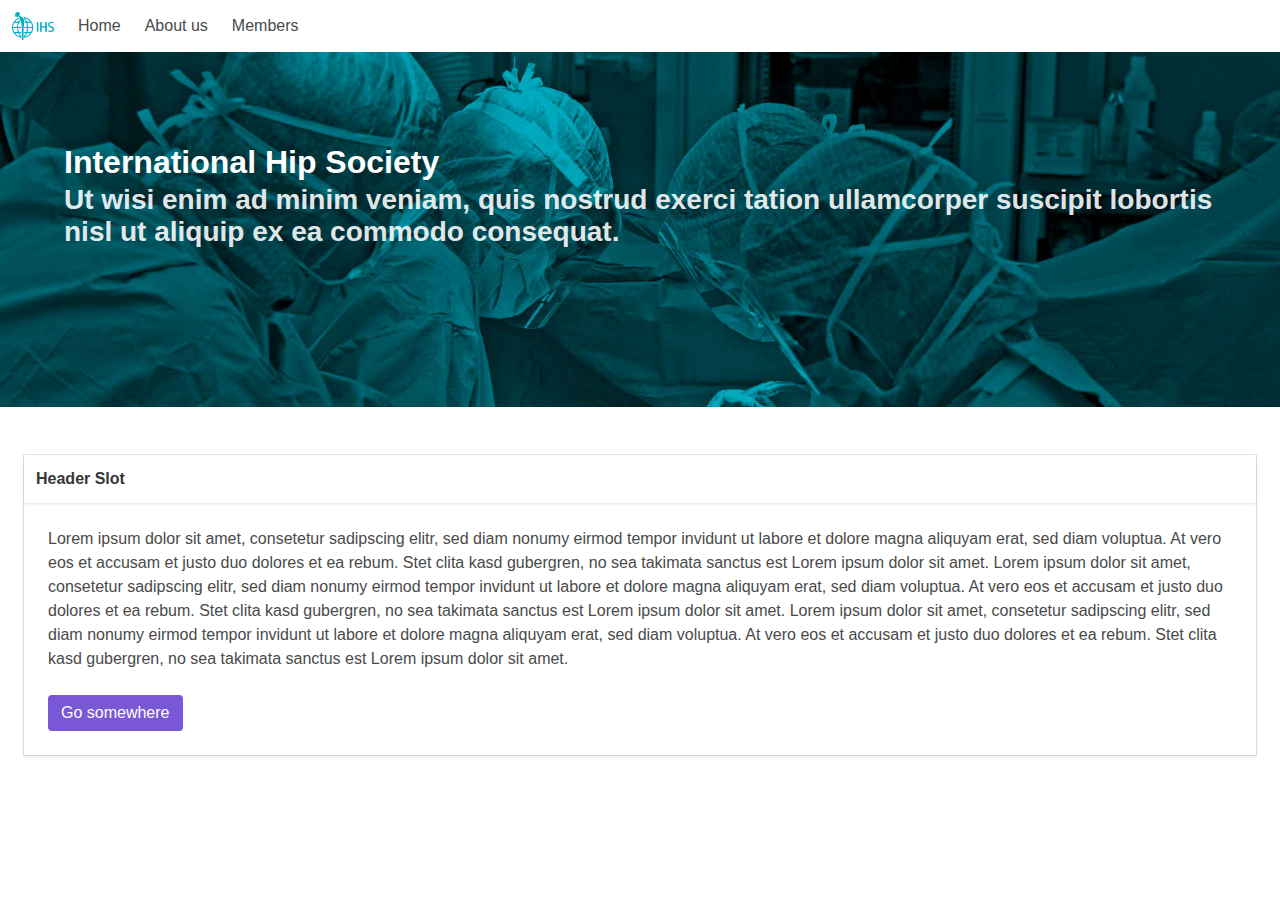
==== commit f5b9fd1d: "Abondoning this" ====
--- a/index.html
+++ b/index.html
@@ -27,17 +27,15 @@
 	<link rel="manifest" href="manifest.json">
 
 	<link href="https://fonts.googleapis.com/css?family=Rubik:300,300i,400,400i,500,500i,700,700i,900,900i" rel="stylesheet">
-	<!--<link href="https://cdn.quilljs.com/1.3.6/quill.snow.css" rel="stylesheet">-->
 	<link type="text/css" rel="stylesheet" href="styles/buefy.min.css" />
+	<!--<link type="text/css" rel="stylesheet" href="styles/materialdesignicons.min.css" />-->
 	<link type="text/css" rel="stylesheet" href="styles/styles.css" />
 
-	<!--<script src="scripts/polyfill.min.js"></script>-->
 	<script src="scripts/html-imports.min.js"></script>
 
 	<script src="scripts/vue.min.js"></script>
 	<script src="scripts/buefy.min.js"></script>
 	<script src="scripts/vue-router.min.js"></script>
-	<!--<script src="https://cdn.quilljs.com/1.3.6/quill.js"></script>-->
 
 	<link rel="import" href="components/home-section.html" />
 	<link rel="import" href="components/about-section.html" />
@@ -48,71 +46,73 @@
 <body>
 	<!-- Our application root element -->
 	<div id="app" v-cloak>
-		<b-navbar toggleable="md" variant="white" class="fixed-top">
-			<b-navbar-toggle target="nav_collapse"></b-navbar-toggle>
-			<b-navbar-brand to="/home">
-				<img src="images/logo-75x50.png" alt="IHS">
-			</b-navbar-brand>
-			<b-collapse is-nav id="nav_collapse">
-				<b-navbar-nav class="ml-auto font-weight-bold">
-					<b-nav-item to="/home">Home</b-nav-item>
-					<!--<b-nav-item to="/education">Education</b-nav-item>-->
-					<!--<b-nav-item to="/research">Research</b-nav-item>-->
-					<!--<b-nav-item to="/awards">Awards</b-nav-item>-->
-					<!--<b-nav-item to="/events">Events</b-nav-item>-->
-					<b-nav-item to="/about">About Us</b-nav-item>
-					<b-nav-item to="/members">Members</b-nav-item>
-				</b-navbar-nav>
-			</b-collapse>
-		</b-navbar>
+		<nav class="navbar is-transparent is-fixed-top">
+			<div class="navbar-brand">
+				<router-link class="navbar-item" to="/home">
+					<img src="images/logo-75x50.png" alt="IHS" height="28">
+				</router-link>
+				<div class="navbar-burger burger" @click="toggleMenu" :class="{'is-active': navIsActive}" data-target="mainNav">
+					<span></span>
+					<span></span>
+					<span></span>
+				</div>
+			</div>
+			<div id="mainNav" class="navbar-menu" :class="{'is-active': navIsActive}">
+				<div class="navbar-start">
+					<router-link class="navbar-item" to="/home">Home</router-link>
+					<router-link class="navbar-item" to="/about">About us</router-link>
+					<router-link class="navbar-item" to="/members">Members</router-link>
+				</div>
+			</div>
+		</nav>
 
 		<router-view class="content"></router-view>
 
-		<b-container fluid class="text-light py-5 bg-secondary">
-			<b-container>
-				<b-row>
-					<b-col md="2" class="mb-4">
-						<a href="/">
-							<img src="images/logo-90x120.png" alt="IHS">
-						</a>
-					</b-col>
-					<b-col md="3">
-						<h5>
-							Address
-						</h5>
-						<p>
-							1234 Street Name
-							<br>City, AA 99999
-						</p>
-					</b-col>
-					<b-col md="4">
-						<h5>
-							Contacts
-						</h5>
-						<p>
-							Email: kajsa.erikson@unknown.com
-							<br> Phone: +46702856209
-						</p>
-					</b-col>
-					<b-col md="3">
-						<h5>
-							Links
-						</h5>
-						<p>
-							<a class="text-white" href="http://isarhome.org">ISAR</a>
-							<br>
-							<a class="text-white" href="http://hipsoc.org">US Hip Society</a>
-						</p>
-					</b-col>
-					<b-col md="12">
-						<hr class="bg-white">
-						<p>
-							© Copyright 2018 International Hip Society &mdash; All Rights Reserved.
-						</p>
-					</b-col>
-				</b-row>
-			</b-container>
-		</b-container>
+		<!--<b-container fluid class="text-light py-5 bg-secondary">-->
+		<!--	<b-container>-->
+		<!--		<b-row>-->
+		<!--			<b-col md="2" class="mb-4">-->
+		<!--				<a href="/">-->
+		<!--					<img src="images/logo-90x120.png" alt="IHS">-->
+		<!--				</a>-->
+		<!--			</b-col>-->
+		<!--			<b-col md="3">-->
+		<!--				<h5>-->
+		<!--					Address-->
+		<!--				</h5>-->
+		<!--				<p>-->
+		<!--					1234 Street Name-->
+		<!--					<br>City, AA 99999-->
+		<!--				</p>-->
+		<!--			</b-col>-->
+		<!--			<b-col md="4">-->
+		<!--				<h5>-->
+		<!--					Contacts-->
+		<!--				</h5>-->
+		<!--				<p>-->
+		<!--					Email: kajsa.erikson@unknown.com-->
+		<!--					<br> Phone: +46702856209-->
+		<!--				</p>-->
+		<!--			</b-col>-->
+		<!--			<b-col md="3">-->
+		<!--				<h5>-->
+		<!--					Links-->
+		<!--				</h5>-->
+		<!--				<p>-->
+		<!--					<a class="text-white" href="http://isarhome.org">ISAR</a>-->
+		<!--					<br>-->
+		<!--					<a class="text-white" href="http://hipsoc.org">US Hip Society</a>-->
+		<!--				</p>-->
+		<!--			</b-col>-->
+		<!--			<b-col md="12">-->
+		<!--				<hr class="bg-white">-->
+		<!--				<p>-->
+		<!--					© Copyright 2018 International Hip Society &mdash; All Rights Reserved.-->
+		<!--				</p>-->
+		<!--			</b-col>-->
+		<!--		</b-row>-->
+		<!--	</b-container>-->
+		<!--</b-container>-->
 
 	</div>
 
@@ -142,7 +142,15 @@
 							y: 0
 						};
 					}
-				})
+				}),
+				data: {
+					navIsActive: false
+				},
+				methods: {
+					toggleMenu: function() {
+						this.navIsActive = !this.navIsActive
+					}
+				}
 			});
 			// new Quill('#editor', {
 			// 	theme: 'snow'
--- a/styles/styles.css
+++ b/styles/styles.css
@@ -1,48 +1,11 @@
-/*html {*/
-/*	margin-top: 96px;*/
-/*}*/
-
-/*.content {*/
-/*	min-height: 70vh;*/
-/*}*/
-
-/*.content-wrap {*/
-/*	padding: 3rem 0rem;*/
-/*}*/
-
-/*.jumbotron {*/
-/*	background-image: url(../images/operating-room.jpg);*/
-/*	background-size: cover;*/
-/*	background-color: #17727d;*/
-/*	padding: 6rem 2rem;*/
-/*}*/
-
-/*.jumbotron .display-3 {*/
-/*	font-weight: 500;*/
-/*}*/
-
-/*.navbar {*/
-/*	min-height: 96px;*/
-/*	opacity: 0.9;*/
-/*	box-shadow: 0 0px 12px 0 rgba(0, 0, 0, 0.14), 0 0 0 0 rgba(0, 0, 0, 0.12), 0px 0px 12px 0px rgba(0, 0, 0, 0.4);*/
-/*}*/
-
-/*@media (max-width: 768px) {*/
-/*	html {*/
-/*		margin-top: 76px;*/
-/*	}*/
-/*	.content-wrap {*/
-/*		padding: 1.5rem 0rem;*/
-/*	}*/
-/*	.jumbotron .display-3 {*/
-/*		font-size: 2.5rem;*/
-/*	}*/
-/*	.navbar {*/
-/*		padding: 0.5rem 2rem;*/
-/*		min-height: inherit;*/
-/*	}*/
-/*}*/
 
 [v-cloak] {
 	display: none;
-}+}
+
+.hero {
+	background-image: url(../images/operating-room.jpg);
+	background-size: cover;
+	background-color: #17727d;
+	padding: 6rem 2rem;
+}
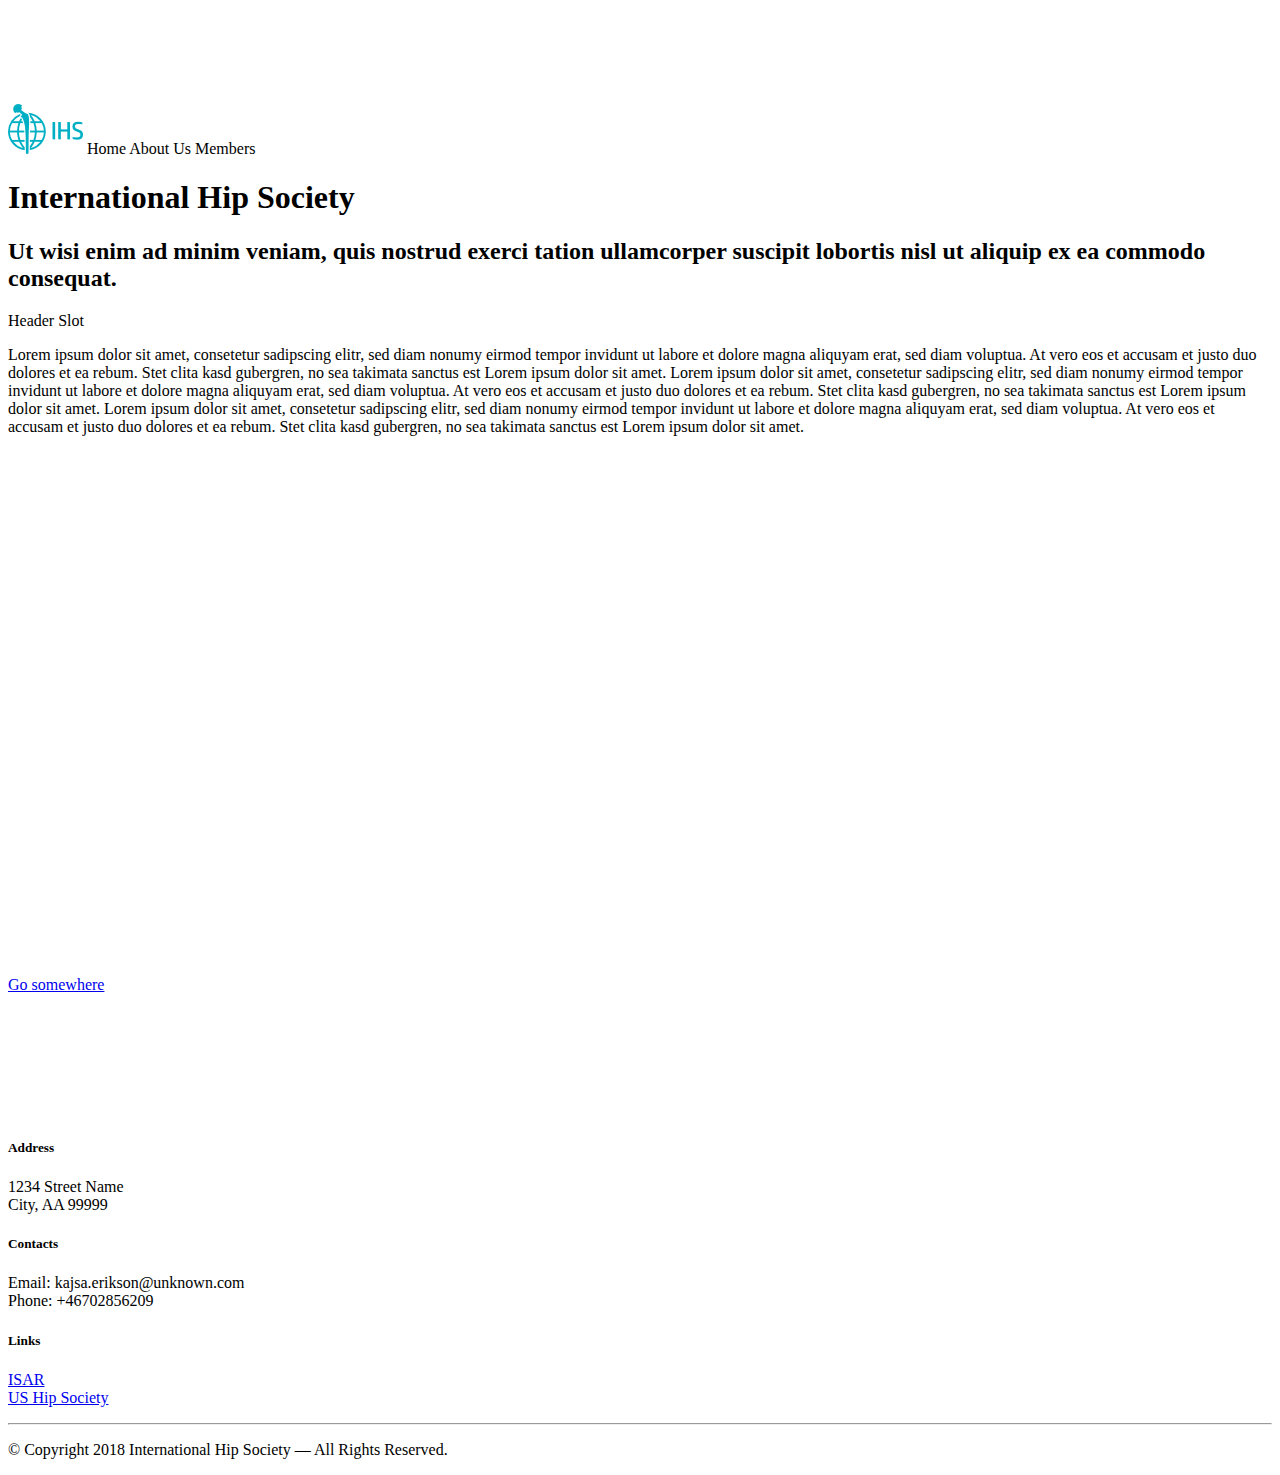
==== commit 2b093bb4: "Some cleanup" ====
--- a/index.html
+++ b/index.html
@@ -27,15 +27,18 @@
 	<link rel="manifest" href="manifest.json">
 
 	<link href="https://fonts.googleapis.com/css?family=Rubik:300,300i,400,400i,500,500i,700,700i,900,900i" rel="stylesheet">
-	<link type="text/css" rel="stylesheet" href="styles/buefy.min.css" />
-	<!--<link type="text/css" rel="stylesheet" href="styles/materialdesignicons.min.css" />-->
+	<!--<link href="https://cdn.quilljs.com/1.3.6/quill.snow.css" rel="stylesheet">-->
+	<link type="text/css" rel="stylesheet" href="styles/bootstrap.min.css" />
+	<link type="text/css" rel="stylesheet" href="styles/bootstrap-vue.min.css" />
 	<link type="text/css" rel="stylesheet" href="styles/styles.css" />
 
+	<!--<script src="scripts/polyfill.min.js"></script>-->
 	<script src="scripts/html-imports.min.js"></script>
 
 	<script src="scripts/vue.min.js"></script>
-	<script src="scripts/buefy.min.js"></script>
 	<script src="scripts/vue-router.min.js"></script>
+	<script src="scripts/bootstrap-vue.min.js"></script>
+	<!--<script src="https://cdn.quilljs.com/1.3.6/quill.js"></script>-->
 
 	<link rel="import" href="components/home-section.html" />
 	<link rel="import" href="components/about-section.html" />
@@ -46,80 +49,77 @@
 <body>
 	<!-- Our application root element -->
 	<div id="app" v-cloak>
-		<nav class="navbar is-transparent is-fixed-top">
-			<div class="navbar-brand">
-				<router-link class="navbar-item" to="/home">
-					<img src="images/logo-75x50.png" alt="IHS" height="28">
-				</router-link>
-				<div class="navbar-burger burger" @click="toggleMenu" :class="{'is-active': navIsActive}" data-target="mainNav">
-					<span></span>
-					<span></span>
-					<span></span>
-				</div>
-			</div>
-			<div id="mainNav" class="navbar-menu" :class="{'is-active': navIsActive}">
-				<div class="navbar-start">
-					<router-link class="navbar-item" to="/home">Home</router-link>
-					<router-link class="navbar-item" to="/about">About us</router-link>
-					<router-link class="navbar-item" to="/members">Members</router-link>
-				</div>
-			</div>
-		</nav>
+		<b-navbar toggleable="md" variant="white" class="fixed-top">
+			<b-navbar-toggle target="nav_collapse"></b-navbar-toggle>
+			<b-navbar-brand to="/home">
+				<img src="images/logo-75x50.png" alt="IHS">
+			</b-navbar-brand>
+			<b-collapse is-nav id="nav_collapse">
+				<b-navbar-nav class="ml-auto font-weight-bold">
+					<b-nav-item to="/home">Home</b-nav-item>
+					<!--<b-nav-item to="/education">Education</b-nav-item>-->
+					<!--<b-nav-item to="/research">Research</b-nav-item>-->
+					<!--<b-nav-item to="/awards">Awards</b-nav-item>-->
+					<!--<b-nav-item to="/events">Events</b-nav-item>-->
+					<b-nav-item to="/about">About Us</b-nav-item>
+					<b-nav-item to="/members">Members</b-nav-item>
+				</b-navbar-nav>
+			</b-collapse>
+		</b-navbar>
 
 		<router-view class="content"></router-view>
 
-		<!--<b-container fluid class="text-light py-5 bg-secondary">-->
-		<!--	<b-container>-->
-		<!--		<b-row>-->
-		<!--			<b-col md="2" class="mb-4">-->
-		<!--				<a href="/">-->
-		<!--					<img src="images/logo-90x120.png" alt="IHS">-->
-		<!--				</a>-->
-		<!--			</b-col>-->
-		<!--			<b-col md="3">-->
-		<!--				<h5>-->
-		<!--					Address-->
-		<!--				</h5>-->
-		<!--				<p>-->
-		<!--					1234 Street Name-->
-		<!--					<br>City, AA 99999-->
-		<!--				</p>-->
-		<!--			</b-col>-->
-		<!--			<b-col md="4">-->
-		<!--				<h5>-->
-		<!--					Contacts-->
-		<!--				</h5>-->
-		<!--				<p>-->
-		<!--					Email: kajsa.erikson@unknown.com-->
-		<!--					<br> Phone: +46702856209-->
-		<!--				</p>-->
-		<!--			</b-col>-->
-		<!--			<b-col md="3">-->
-		<!--				<h5>-->
-		<!--					Links-->
-		<!--				</h5>-->
-		<!--				<p>-->
-		<!--					<a class="text-white" href="http://isarhome.org">ISAR</a>-->
-		<!--					<br>-->
-		<!--					<a class="text-white" href="http://hipsoc.org">US Hip Society</a>-->
-		<!--				</p>-->
-		<!--			</b-col>-->
-		<!--			<b-col md="12">-->
-		<!--				<hr class="bg-white">-->
-		<!--				<p>-->
-		<!--					© Copyright 2018 International Hip Society &mdash; All Rights Reserved.-->
-		<!--				</p>-->
-		<!--			</b-col>-->
-		<!--		</b-row>-->
-		<!--	</b-container>-->
-		<!--</b-container>-->
+		<b-container fluid class="text-light py-5 bg-secondary">
+			<b-container>
+				<b-row>
+					<b-col md="2" class="mb-4">
+						<a href="/">
+							<img src="images/logo-90x120.png" alt="IHS">
+						</a>
+					</b-col>
+					<b-col md="3">
+						<h5>
+							Address
+						</h5>
+						<p>
+							1234 Street Name
+							<br>City, AA 99999
+						</p>
+					</b-col>
+					<b-col md="4">
+						<h5>
+							Contacts
+						</h5>
+						<p>
+							Email: kajsa.erikson@unknown.com
+							<br> Phone: +46702856209
+						</p>
+					</b-col>
+					<b-col md="3">
+						<h5>
+							Links
+						</h5>
+						<p>
+							<a class="text-white" href="http://isarhome.org">ISAR</a>
+							<br>
+							<a class="text-white" href="http://hipsoc.org">US Hip Society</a>
+						</p>
+					</b-col>
+					<b-col md="12">
+						<hr class="bg-white">
+						<p>
+							© Copyright 2018 International Hip Society &mdash; All Rights Reserved.
+						</p>
+					</b-col>
+				</b-row>
+			</b-container>
+		</b-container>
 
 	</div>
 
 	<script>
-		/* global Vue VueRouter Buefy Quill */
+		/* global Vue VueRouter */
 		window.addEventListener('HTMLImportsLoaded', function() { // IE11 polyfill through webcomponents.org.
-			Vue.use(Buefy.default);
 			window.app = new Vue({
 				el: "#app",
 				router: new VueRouter({
@@ -142,15 +142,7 @@
 							y: 0
 						};
 					}
-				}),
-				data: {
-					navIsActive: false
-				},
-				methods: {
-					toggleMenu: function() {
-						this.navIsActive = !this.navIsActive
-					}
-				}
+				})
 			});
 			// new Quill('#editor', {
 			// 	theme: 'snow'
--- a/styles/styles.css
+++ b/styles/styles.css
@@ -3,9 +3,47 @@
 	display: none;
 }
 
-.hero {
+html {
+	margin-top: 96px;
+}
+
+.content {
+	min-height: 70vh;
+}
+
+.content-wrap {
+	padding: 3rem 0rem;
+}
+
+.jumbotron {
 	background-image: url(../images/operating-room.jpg);
 	background-size: cover;
 	background-color: #17727d;
 	padding: 6rem 2rem;
 }
+
+.jumbotron .display-3 {
+	font-weight: 500;
+}
+
+.navbar {
+	min-height: 96px;
+	opacity: 0.9;
+	box-shadow: 0 0px 12px 0 rgba(0, 0, 0, 0.14), 0 0 0 0 rgba(0, 0, 0, 0.12), 0px 0px 12px 0px rgba(0, 0, 0, 0.4);
+}
+
+@media (max-width: 768px) {
+	html {
+		margin-top: 76px;
+	}
+	.content-wrap {
+		padding: 1.5rem 0rem;
+	}
+	.jumbotron .display-3 {
+		font-size: 2.5rem;
+	}
+	.navbar {
+		padding: 0.5rem 2rem;
+		min-height: inherit;
+	}
+}
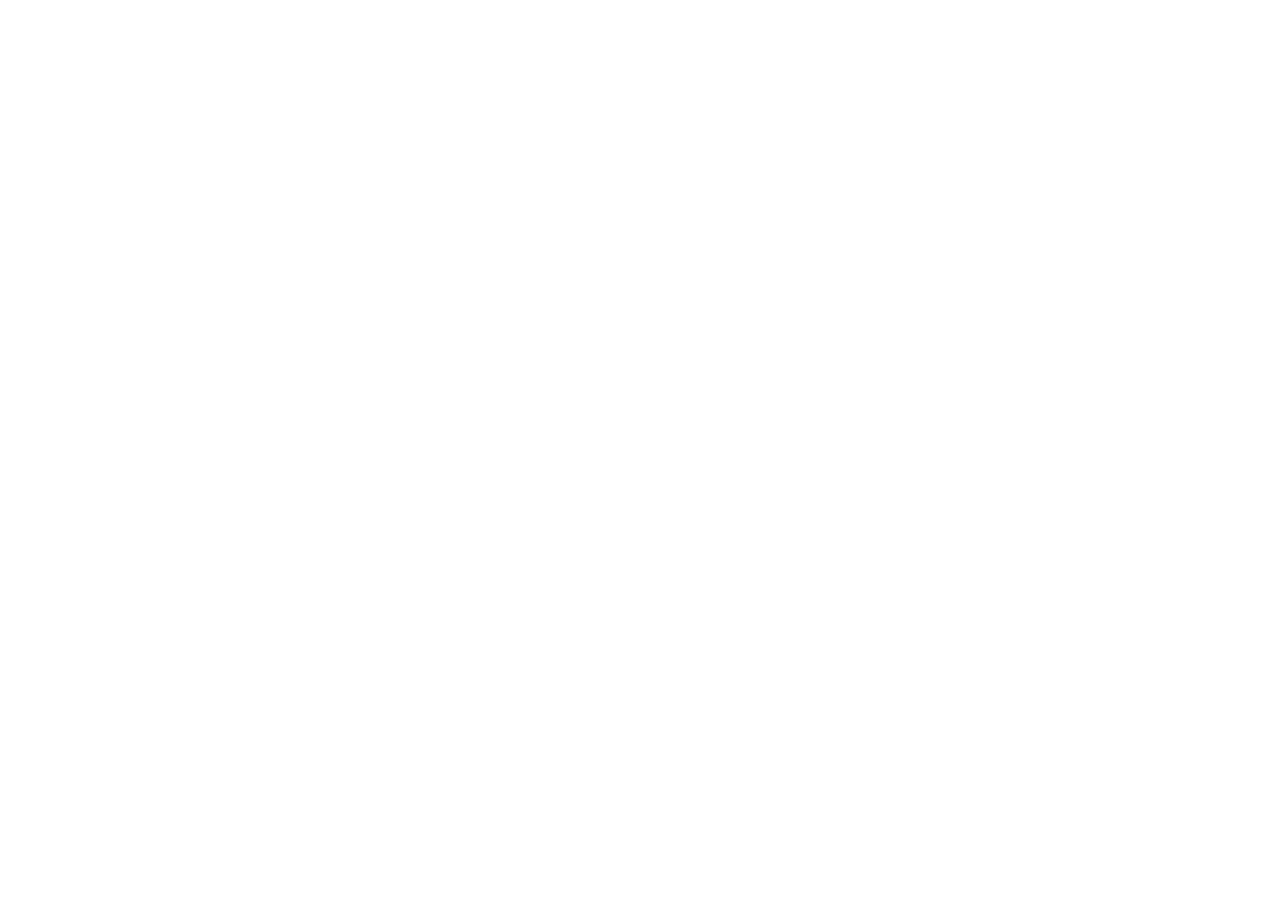
==== commit e3b571d0: "Switched to Storyblok" ====
--- a/index.html
+++ b/index.html
@@ -2,7 +2,7 @@
 <html lang="en">
 
 <head>
-	<!-- Required meta tags -->
+	<!-- PageSpeed: mobile 69, desktop 91 (without cloaking) -->
 	<meta charset="utf-8">
 	<meta name="viewport" content="width=device-width, initial-scale=1, shrink-to-fit=no">
 	<meta name="theme-color" content="#17727d">
@@ -25,42 +25,26 @@
 	<link rel="icon" type="image/png" sizes="96x96" href="images/icons/favicon-96x96.png">
 	<link rel="icon" type="image/png" sizes="16x16" href="images/icons/favicon-16x16.png">
 	<link rel="manifest" href="manifest.json">
-
-	<link href="https://fonts.googleapis.com/css?family=Rubik:300,300i,400,400i,500,500i,700,700i,900,900i" rel="stylesheet">
-	<!--<link href="https://cdn.quilljs.com/1.3.6/quill.snow.css" rel="stylesheet">-->
-	<link type="text/css" rel="stylesheet" href="styles/bootstrap.min.css" />
-	<link type="text/css" rel="stylesheet" href="styles/bootstrap-vue.min.css" />
-	<link type="text/css" rel="stylesheet" href="styles/styles.css" />
-
-	<!--<script src="scripts/polyfill.min.js"></script>-->
-	<script src="scripts/html-imports.min.js"></script>
-
-	<script src="scripts/vue.min.js"></script>
-	<script src="scripts/vue-router.min.js"></script>
-	<script src="scripts/bootstrap-vue.min.js"></script>
-	<!--<script src="https://cdn.quilljs.com/1.3.6/quill.js"></script>-->
-
-	<link rel="import" href="components/home-section.html" />
-	<link rel="import" href="components/about-section.html" />
-	<link rel="import" href="components/member-section.html" />
+	<style type="text/css">
+		[v-cloak] {
+			display: none;
+		}
+	</style>
+	<script src="scripts/loader.js"></script>
 
 </head>
 
 <body>
-	<!-- Our application root element -->
 	<div id="app" v-cloak>
-		<b-navbar toggleable="md" variant="white" class="fixed-top">
+		<b-navbar toggleable="md" variant="white" fixed="top">
 			<b-navbar-toggle target="nav_collapse"></b-navbar-toggle>
 			<b-navbar-brand to="/home">
 				<img src="images/logo-75x50.png" alt="IHS">
 			</b-navbar-brand>
 			<b-collapse is-nav id="nav_collapse">
-				<b-navbar-nav class="ml-auto font-weight-bold">
+				<hr>
+				<b-navbar-nav class="ml-auto">
 					<b-nav-item to="/home">Home</b-nav-item>
-					<!--<b-nav-item to="/education">Education</b-nav-item>-->
-					<!--<b-nav-item to="/research">Research</b-nav-item>-->
-					<!--<b-nav-item to="/awards">Awards</b-nav-item>-->
-					<!--<b-nav-item to="/events">Events</b-nav-item>-->
 					<b-nav-item to="/about">About Us</b-nav-item>
 					<b-nav-item to="/members">Members</b-nav-item>
 				</b-navbar-nav>
@@ -69,47 +53,26 @@
 
 		<router-view class="content"></router-view>
 
-		<b-container fluid class="text-light py-5 bg-secondary">
+		<b-container fluid class="text-light py-5 bg-secondary footer">
 			<b-container>
 				<b-row>
 					<b-col md="2" class="mb-4">
-						<a href="/">
-							<img src="images/logo-90x120.png" alt="IHS">
-						</a>
+						<a href="/"><img src="images/logo-90x120.png" alt="IHS"></a>
+					</b-col>
+					<b-col md="4">
+						<h5>Contacts</h5>
+						<p>Email: info@ihshome.org</p>
 					</b-col>
 					<b-col md="3">
-						<h5>
-							Address
-						</h5>
+						<h5>Links</h5>
 						<p>
-							1234 Street Name
-							<br>City, AA 99999
-						</p>
-					</b-col>
-					<b-col md="4">
-						<h5>
-							Contacts
-						</h5>
-						<p>
-							Email: kajsa.erikson@unknown.com
-							<br> Phone: +46702856209
-						</p>
-					</b-col>
-					<b-col md="3">
-						<h5>
-							Links
-						</h5>
-						<p>
-							<a class="text-white" href="http://isarhome.org">ISAR</a>
-							<br>
+							<a class="text-white" href="http://isarhome.org">ISAR</a><br>
 							<a class="text-white" href="http://hipsoc.org">US Hip Society</a>
 						</p>
 					</b-col>
 					<b-col md="12">
 						<hr class="bg-white">
-						<p>
-							© Copyright 2018 International Hip Society &mdash; All Rights Reserved.
-						</p>
+						<p>© Copyright 2018 International Hip Society &mdash; All Rights Reserved.</p>
 					</b-col>
 				</b-row>
 			</b-container>
@@ -118,35 +81,51 @@
 	</div>
 
 	<script>
-		/* global Vue VueRouter */
-		window.addEventListener('HTMLImportsLoaded', function() { // IE11 polyfill through webcomponents.org.
-			window.app = new Vue({
-				el: "#app",
-				router: new VueRouter({
-					routes: [{
-						path: '/',
-						redirect: '/home'
-					}, {
-						path: '/home',
-						component: Vue.component('home-section')
-					}, {
-						path: '/members',
-						component: Vue.component('member-section')
-					}, {
-						path: '/about',
-						component: Vue.component('about-section')
-					}],
-					scrollBehavior: function() {
-						return {
-							x: 0,
-							y: 0
-						};
-					}
-				})
+		/* global Loader Vue VueRouter */
+		Loader.inject([
+			'https://cdn.polyfill.io/v2/polyfill.min.js?features=Promise,Array.prototype.includes',
+			'https://fonts.googleapis.com/css?family=Rubik:300,300i,400,400i,500,500i,700,700i,900,900i',
+			'https://app.storyblok.com/f/storyblok-latest.js?t=sPelOKhhnmfOF0tTHvESRgtt',
+			'scripts/vue.min.js',
+			'scripts/html-imports.min.js',
+			'styles/bootstrap.min.css',
+			'styles/bootstrap-vue.min.css',
+			'scripts/bootstrap-vue.min.js',
+			'styles/styles.css'
+		], function() {
+			Loader.inject([
+				'scripts/vue-router.min.js',
+				'scripts/storyblok-vue.js',
+				'scripts/markdown.min.js',
+				'components/home-section.html',
+				'components/about-section.html',
+				'components/member-section.html'
+			], function() {
+				new Vue({
+					el: "#app",
+					router: new VueRouter({
+						routes: [{
+							path: '/',
+							redirect: '/home'
+						}, {
+							path: '/home',
+							component: Vue.component('home-section')
+						}, {
+							path: '/members',
+							component: Vue.component('member-section')
+						}, {
+							path: '/about',
+							component: Vue.component('about-section')
+						}],
+						scrollBehavior: function() {
+							return {
+								x: 0,
+								y: 0
+							};
+						}
+					})
+				});
 			});
-			// new Quill('#editor', {
-			// 	theme: 'snow'
-			// });
 		});
 	</script>
 
